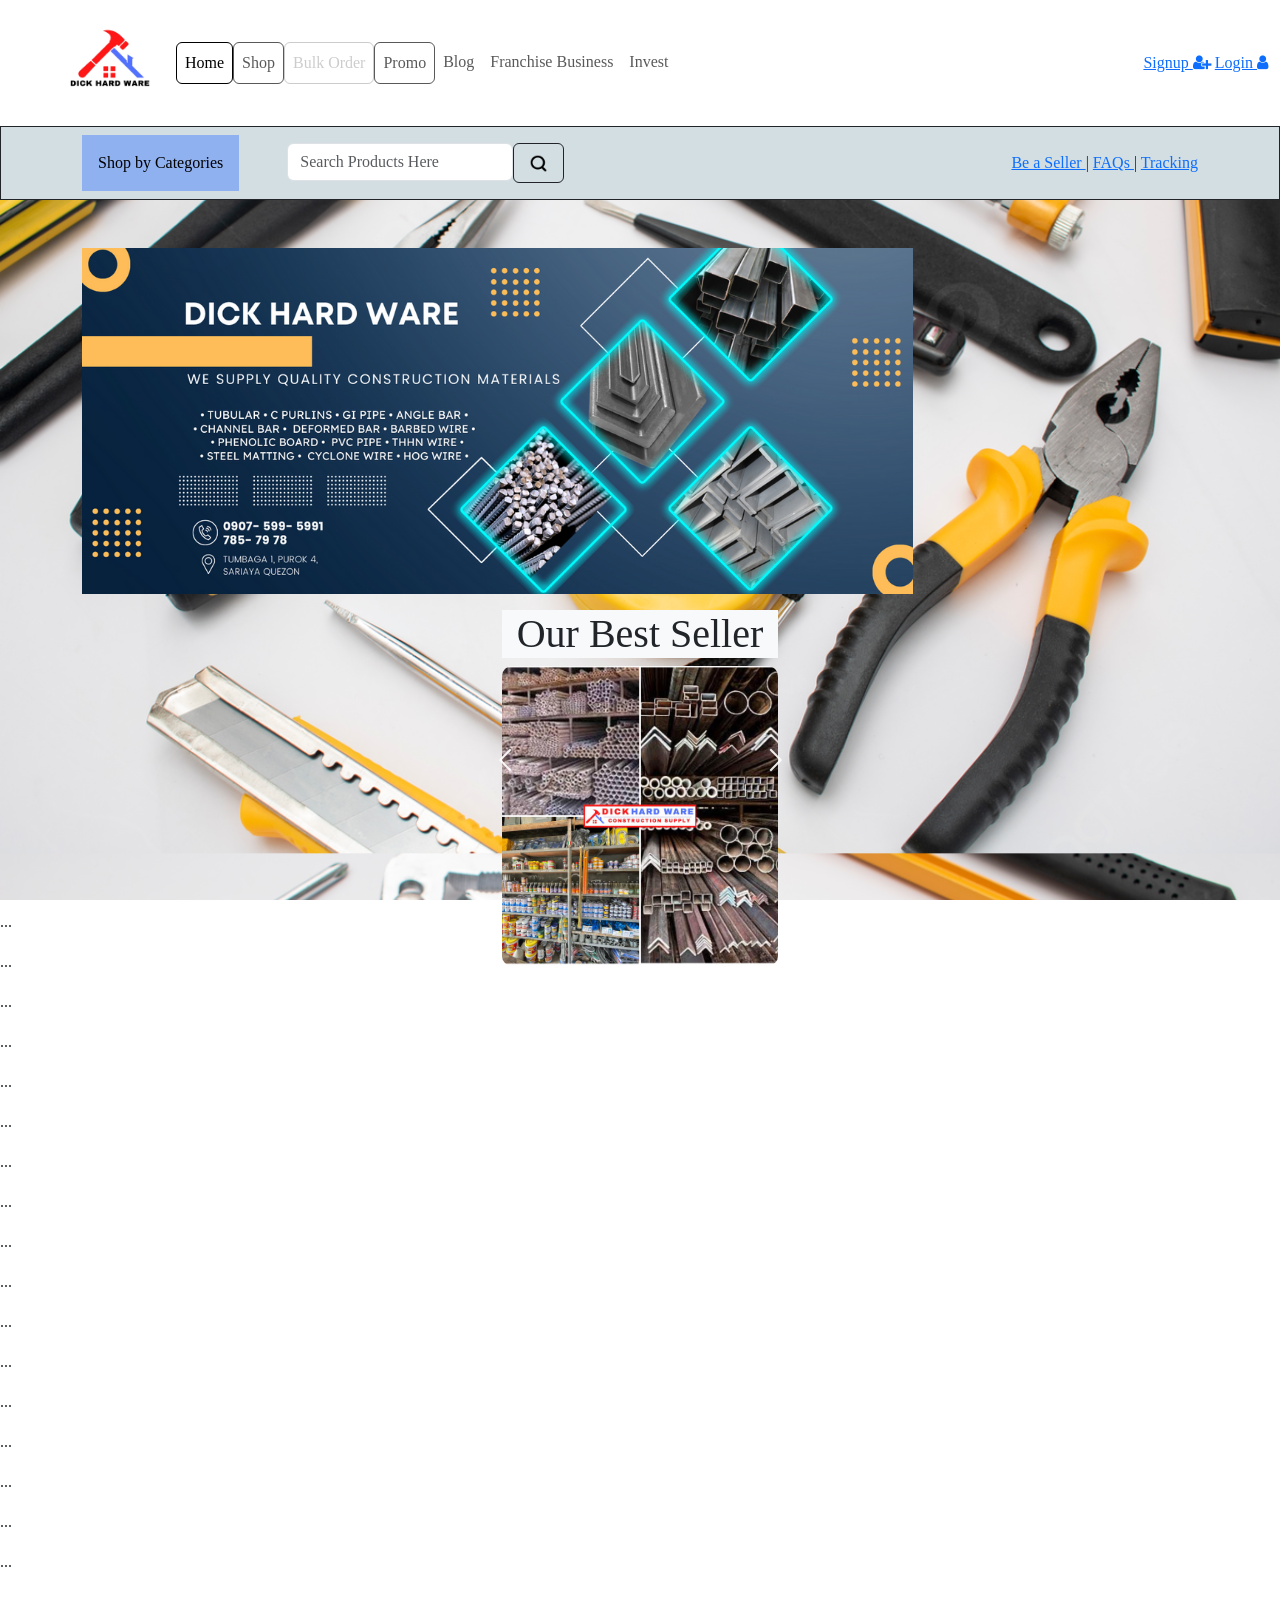
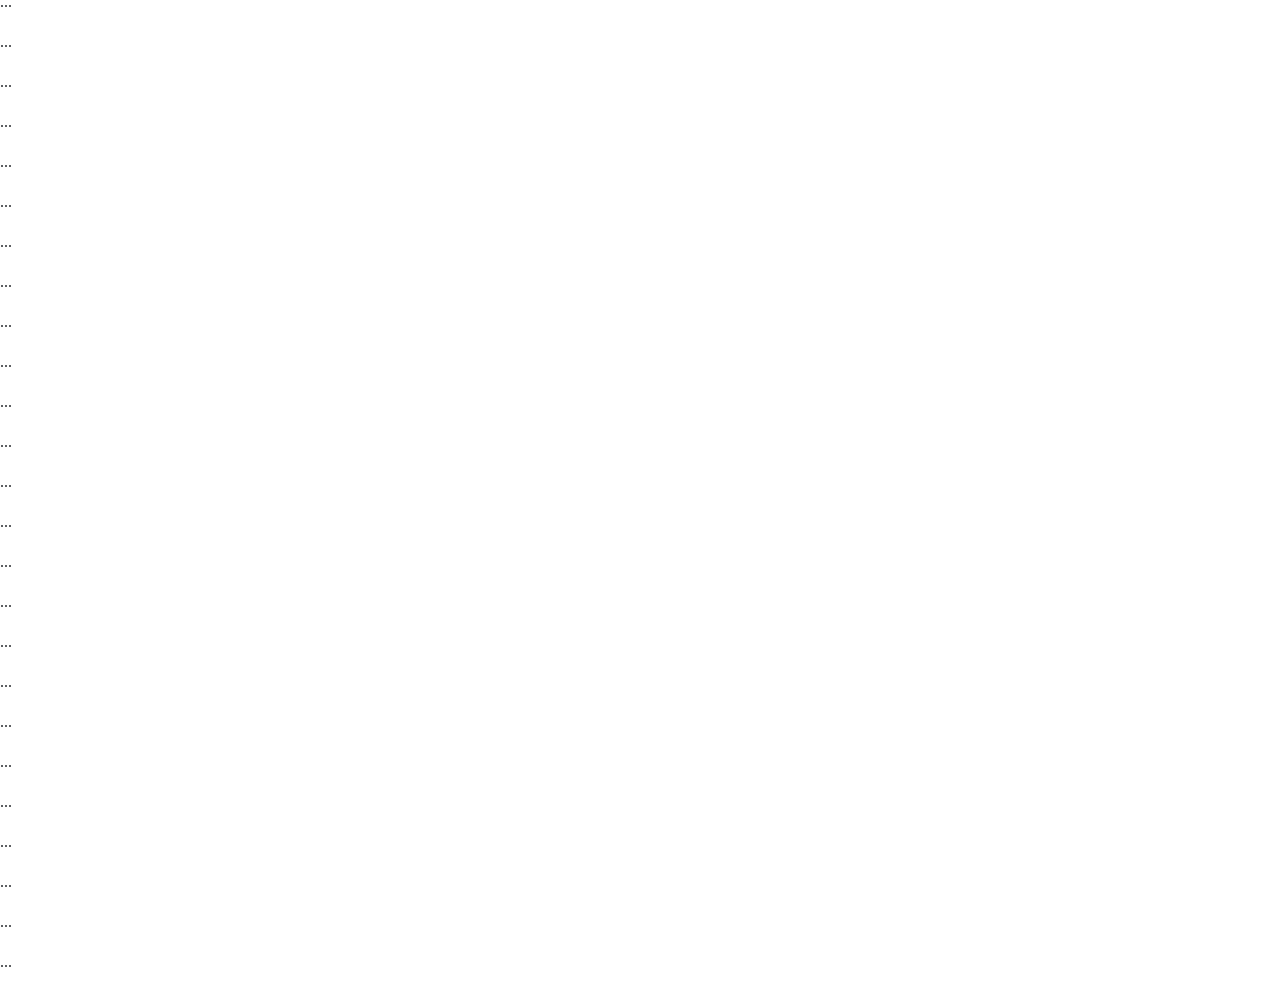
==== index.html @ 3a16f90a "rename mp1-index" ====
<!DOCTYPE html>
<html lang="en">

<head>
    <meta charset="UTF-8">
    <meta http-equiv="X-UA-Compatible" content="IE=edge">
    <meta name="viewport" content="width=device-width, initial-scale=1.0">
    <link rel="stylesheet" href="https://cdn.jsdelivr.net/npm/bootstrap@5.2.0/dist/css/bootstrap.min.css" />
    <script src="https://ajax.googleapis.com/ajax/libs/jquery/3.6.0/jquery.min.js"></script>
    <script src="https://cdn.jsdelivr.net/npm/bootstrap@5.0.2/dist/js/bootstrap.bundle.min.js"></script>
    <link rel="stylesheet" href="https://cdnjs.cloudflare.com/ajax/libs/font-awesome/4.7.0/css/font-awesome.min.css">
    <link rel="icon" type="image/x-icon" href="photo/dick.png">
    <link rel="stylesheet" href="test.css">
    <title>Dick Hardware</title>
    <style>
        body {
            margin: 0px;
            font-family: 'tahoma';
            background-image: url('photo/background.jpg');
            background-attachment: fixed;
            background-size: 100%;
        }

        #navwithlogo {
            background-color: white;

        }

        #navwithsearch {
            background-color: rgb(211, 222, 226);
            border: 1px solid;
            border-collapse: collapse;
        }



        #homepage :hover {
            color: rgb(13, 90, 233);

        }

        .dropbtn {
            background-color: rgb(143, 177, 240);
            border: 1px solid;
            padding: 16px;
            font-size: 16px;
            border: none;
            cursor: pointer;
        }

        .dropdown {
            position: relative;
            display: inline-block;
        }

        .dropdown-content {
            display: none;
            position: absolute;
            background-color: #f9f9f9;
            min-width: 160px;
            box-shadow: 0px 8px 16px 0px rgba(0, 0, 0, 0.2);
            z-index: 1;
        }

        .dropdown-content a {
            color: black;
            padding: 12px 16px;
            text-decoration: none;
            display: block;
        }

        .dropdown-content a:hover {
            background-color: rgb(143, 177, 240);
        }

        .dropdown:hover .dropdown-content {
            display: block;
        }

        .dropdown:hover .dropbtn {
            background-color: rgb(143, 177, 240);
        }

        .btn {
            border: 1px solid;
            border-collapse: collapse;
            background-color: transparent;
        }
    </style>
</head>

<body>
    <div class="sticky-top">
        <nav class="navbar navbar-expand-lg" id="navwithlogo">
            <div class="container-fluid">
                <a class="navbar-brand ms-5" href="#"><img src="photo/dick.png" style="width: 100px" /></a>
                <button class="navbar-toggler" type="button" data-bs-toggle="collapse"
                    data-bs-target="#navbarSupportedContent" aria-controls="navbarSupportedContent"
                    aria-expanded="false" aria-label="Toggle navigation">
                    <span class="navbar-toggler-icon"></span>
                </button>
                <div class="collapse navbar-collapse" id="navbarSupportedContent">
                    <ul class="navbar-nav me-auto mb-2 mb-lg-0" id="homepage">

                        <li class="nav-item">
                            <a class="nav-link  active btn nav__btn btn-fnt btn-color"" aria-current=" page"
                                href="#">Home</a>
                        </li>
                        <li class="nav-item">
                            <a class="nav-link btn nav__btn btn-fnt btn-color" href="#">Shop</a>
                        </li>

                        <li class="nav-item">
                            <a class="nav-link disabled btn nav__btn btn-fnt btn-color"" href=" #" tabindex="-1"
                                aria-disabled="true">Bulk Order</a>
                        </li>

                        <li class="nav-item">
                            <a class="nav-link btn nav__btn btn-fnt btn-color" href=" #">Promo</a>
                        </li>
                        <li class="nav-item">
                            <a class="nav-link" href="#">Blog</a>
                        </li>
                        <li class="nav-item">
                            <a class="nav-link" href="#">Franchise Business</a>
                        </li>
                        <li class="nav-item">
                            <a class="nav-link" href="#">Invest</a>
                        </li>


                    </ul>

                    <div class="ms-5">
                        <a href="#">Signup <i class="fa fa-user-plus" aria-hidden="true"></i></a>
                        <a href="#">Login <i class="fa fa-user" aria-hidden="true"></i></a>
                    </div>
                </div>
            </div>
        </nav>
        <nav class="navbar navbar-expand-lg" id="navwithsearch">
            <div class="container">
                <ul class="navbar-nav me-auto mb-2 mb-lg-0">
                    <li>
                        <div class="dropdown">
                            <button class="dropbtn">Shop by Categories</button>
                            <div class="dropdown-content">
                                <a href="#">Concreting and Masonry</a>
                                <a href="#">Rebar & G.I WIres</a>
                                <a href="#">Steel</a>
                                <a href="#">Roofing and Insulation</a>
                                <a href="#">WaterProofing</a>
                                <a href="#">Sealant & Adhesives</a>
                                <a href="#">Glassdoors & Windows</a>
                                <a href="#">Wood Products</a>
                                <a href="#">Drywall & Ceiling</a>
                                <a href="#">Plumbing Pipes & Accessories</a>
                                <a href="#">Electrical Pipes & Accessories</a>
                                <a href="#">Wires & Cables</a>
                                <a href="#">Tiling & Supplies</a>
                                <a href="#">Painting Supplies</a>
                            </div>
                        </div>
                    </li>
                    <li class="ms-5"><input class="form-control me-2 mt-2" type="search"
                            placeholder="Search Products Here" aria-label="Search" />
                    </li>
                    <li><button class="btn btn-outline mt-2" type="submit">
                            <img src="photo/searchbar.png" style="width:25px">
                        </button></li>
                </ul>
                <div class="ms-5">
                    <a href="#">Be a Seller </a>|
                    <a href="#">FAQs </a> |
                    <a href="#">Tracking</a>
                </div>
            </div>
        </nav>
    </div>
    <div class="container mt-5">
        <div class="row">

            <div class="col-9"> <img src="photo/cover.png" class="img-fluid"></div>

            <div class="col-3 mt-3" id="pSlider">
                <h1 class="text-center bg-light">Our Best Seller</h1>
                <ol id="slider-container" dir="ltr">
                    <li id="slide_1" class="li_slide">
                        <div class="slide-snapper"></div>
                        <a class="prev_slide" href="#slide_5"></a> <a class="next_slide" href="#slide_2"></a>
                    </li>
                    <li id="slide_2" class="li_slide">
                        <div class="slide-snapper"></div>
                        <a class="prev_slide" href="#slide_1"></a> <a class="next_slide" href="#slide_3"></a>
                    </li>
                    <li id="slide_3" class="li_slide">
                        <div class="slide-snapper"></div>
                        <a class="prev_slide" href="#slide_2"></a> <a class="next_slide" href="#slide_4"></a>
                    </li>
                    <li id="slide_4" class="li_slide">
                        <div class="slide-snapper"></div>
                        <a class="prev_slide" href="#slide_3"></a> <a class="next_slide" href="#slide_5"></a>
                    </li>
                    <li id="slide_5" class="li_slide">
                        <div class="slide-snapper"></div>
                        <a class="prev_slide" href="#slide_4"></a> <a class="next_slide" href="#slide_1"></a>
                    </li>
                </ol>
            </div>
        </div>
    </div>
    <p>...</p>
    <p>...</p>
    <p>...</p>
    <p>...</p>
    <p>...</p>
    <p>...</p>
    <p>...</p>
    <p>...</p>
    <p>...</p>
    <p>...</p>
    <p>...</p>
    <p>...</p>
    <p>...</p>
    <p>...</p>
    <p>...</p>
    <p>...</p>
    <p>...</p>
    <p>...</p>
    <p>...</p>
    <p>...</p>
    <p>...</p>
    <p>...</p>
    <p>...</p>
    <p>...</p>
    <p>...</p>
    <p>...</p>
    <p>...</p>
    <p>...</p>
    <p>...</p>
    <p>...</p>
    <p>...</p>
    <p>...</p>
    <p>...</p>
    <p>...</p>
    <p>...</p>
    <p>...</p>
    <p>...</p>
    <p>...</p>
    <p>...</p>
    <p>...</p>
    <p>...</p>
    <p>...</p>
</body>

</html>
---- test.css ----
*,
*:after,
*:before {
    box-sizing: border-box;
}

/* Example images */
#slide_1 {
    background-image: url('photo/sidebanner1.jpg');
}

#slide_2 {
    background-image: url('photo/sidebanner2.jpg');
}

#slide_3 {
    background-image: url('photo/sidebanner3.jpg');
}

#slide_4 {
    background-image: url('photo/sidebanner4.jpg');
}

#slide_5 {
    background-image: url('photo/sidebanner5.jpg');
}

.li_slide {
    background-size: cover;
    background-position: center;
}

/* Animations */
@keyframes tonext {
    75% {
        margin-left: 0;
    }

    95% {
        margin-left: calc(100% + 150px);
    }

    98% {
        margin-left: calc(100% + 150px);
    }

    99% {
        margin-left: 0;
    }
}

@keyframes snap {
    96% {
        scroll-snap-align: start;
    }

    97% {
        scroll-snap-align: none;
    }

    99% {
        scroll-snap-align: none;
    }

    100% {
        scroll-snap-align: start;
    }
}

@keyframes tostart {
    75% {
        margin-left: 0;
    }

    95% {
        margin-left: calc(-300% - 450px);
    }

    98% {
        margin-left: calc(-300% - 450px);
    }

    99% {
        margin-left: 0;
    }
}

/* Reset */
ol,
li {
    list-style: none;
    margin: 0;
    padding: 0;
}

#pSlider {
    width: 300px;
    height: 300px;
    position: relative;
    margin: 0 auto;
    /* Left, Right Navigation Arrows */
}

#pSlider #slider-container {
    display: flex;
    height: 100%;
    width: 100%;
    overflow-x: scroll;
    scroll-snap-type: x mandatory;
    scroll-behavior: smooth;
}

#pSlider #slider-container .li_slide {
    position: relative;
    width: 100%;
    border-radius: 10px;
    background-color: khaki;
    flex: none;
    margin-right: 150px;
}

#pSlider #slider-container .li_slide:nth-child(even) {
    background-color: mediumaquamarine;
}

#pSlider #slider-container .li_slide:last-child {
    margin-right: 0;
}

#pSlider #slider-container .li_slide .slide-snapper {
    /* Auto play */
    scroll-snap-align: start;
    position: absolute;
    top: 0;
    left: 0;
    width: 100%;
    height: 100%;
    animation: tonext 4s infinite ease, snap 4s infinite ease;
}

@media (prefers-reduced-motion: reduce) {
    #pSlider #slider-container .li_slide .slide-snapper {
        animation-name: none;
    }
}

#pSlider #slider-container .li_slide:last-child .slide-snapper {
    animation-name: tostart, snap;
}

#pSlider #slider-container:hover .li_slide .slide-snapper,
#pSlider #slider-container:focus-within .li_slide .slide-snapper {
    animation-name: none;
}

#pSlider:before,
#pSlider:after,
#pSlider .prev_slide,
#pSlider .next_slide {
    display: inline-block;
    position: absolute;
    top: 0;
    width: 30px;
    height: 100%;
    z-index: 2;
    cursor: pointer;
}

#pSlider:before,
#pSlider:after {
    background-repeat: no-repeat;
    background-position: center;
    background-size: 70%;
}

#pSlider .next_slide {
    border-top-right-radius: 10px;
    border-bottom-right-radius: 10px;
    padding: 20px;
}

#pSlider .prev_slide {
    border-top-left-radius: 10px;
    border-bottom-left-radius: 10px;
    padding: 20px;
}

#pSlider:before,
#pSlider .prev_slide {
    content: "";
    left: 0px;
}

#pSlider:after,
#pSlider .next_slide {
    content: "";
    right: 0px;
}

#pSlider:after {
    z-index: 1;
    /* set underneath .next_slide (z: 2)*/
    background-image: url("data:image/svg+xml,%3Csvg width='40' height='60' xmlns='http://www.w3.org/2000/svg' version='1.1'%3E%3Cpolyline points='10 10 30 30 10 50' stroke='rgba(255,255,255,0.9)' stroke-width='4' stroke-linecap='butt' fill='none' stroke-linejoin='round'%3E&lt;%3C/polyline%3E%3C/svg%3E");
}

#pSlider:before {
    background-image: url("data:image/svg+xml,%3Csvg width='40' height='60' xmlns='http://www.w3.org/2000/svg' version='1.1'%3E%3Cpolyline points='30 10 10 30 30 50' stroke='rgba(255,255,255,0.9)' stroke-width='4' stroke-linecap='butt' fill='none' stroke-linejoin='round'%3E&gt;%3C/polyline%3E%3C/svg%3E");
}

/* Scrollbar */
#pSlider #slider-container::-webkit-scrollbar {
    display: none;
    height: 5px;
}

#pSlider #slider-container::-webkit-scrollbar-thumb {
    background-color: #000;
    border-radius: 50px;
}

#pSlider #slider-container::-webkit-scrollbar-track {
    background-color: transparent;
}

/* Input */

#slider-width,
#slider-height {
    text-align: center;
    margin-bottom: 20px;
}
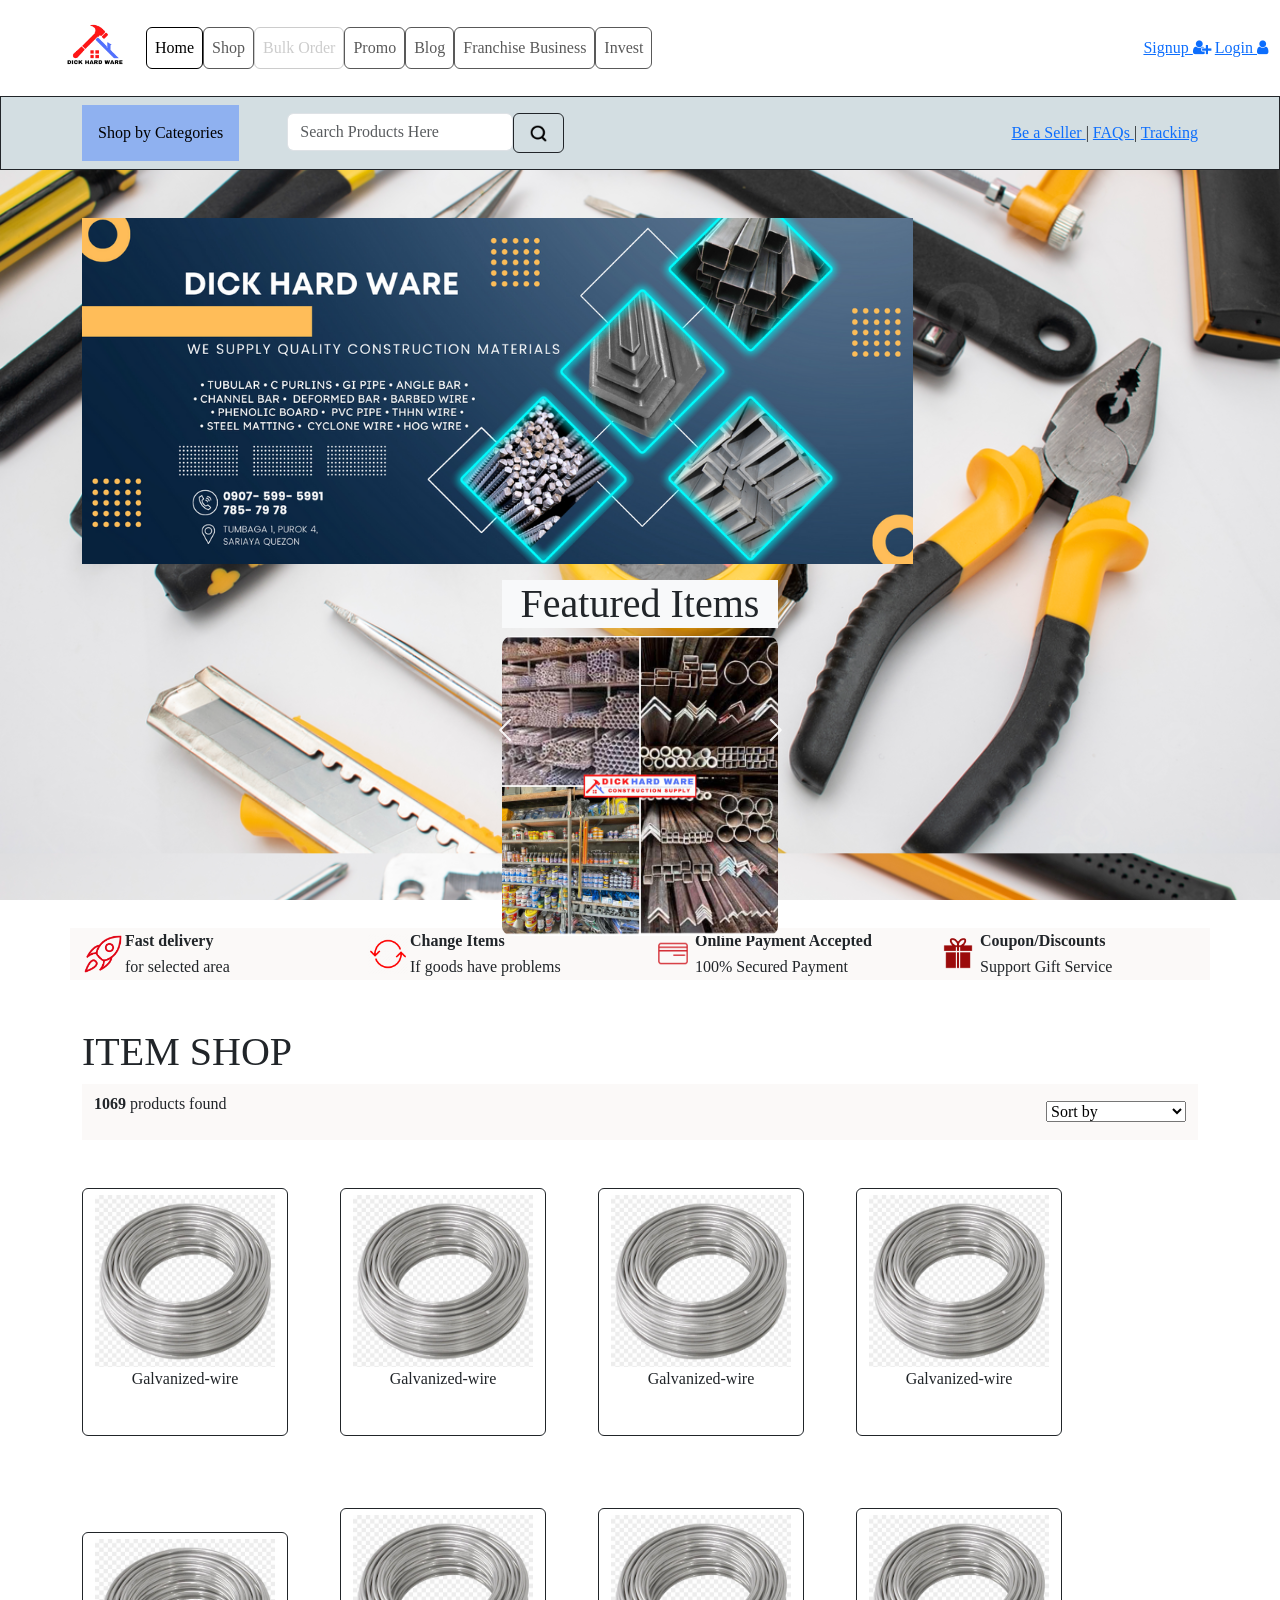
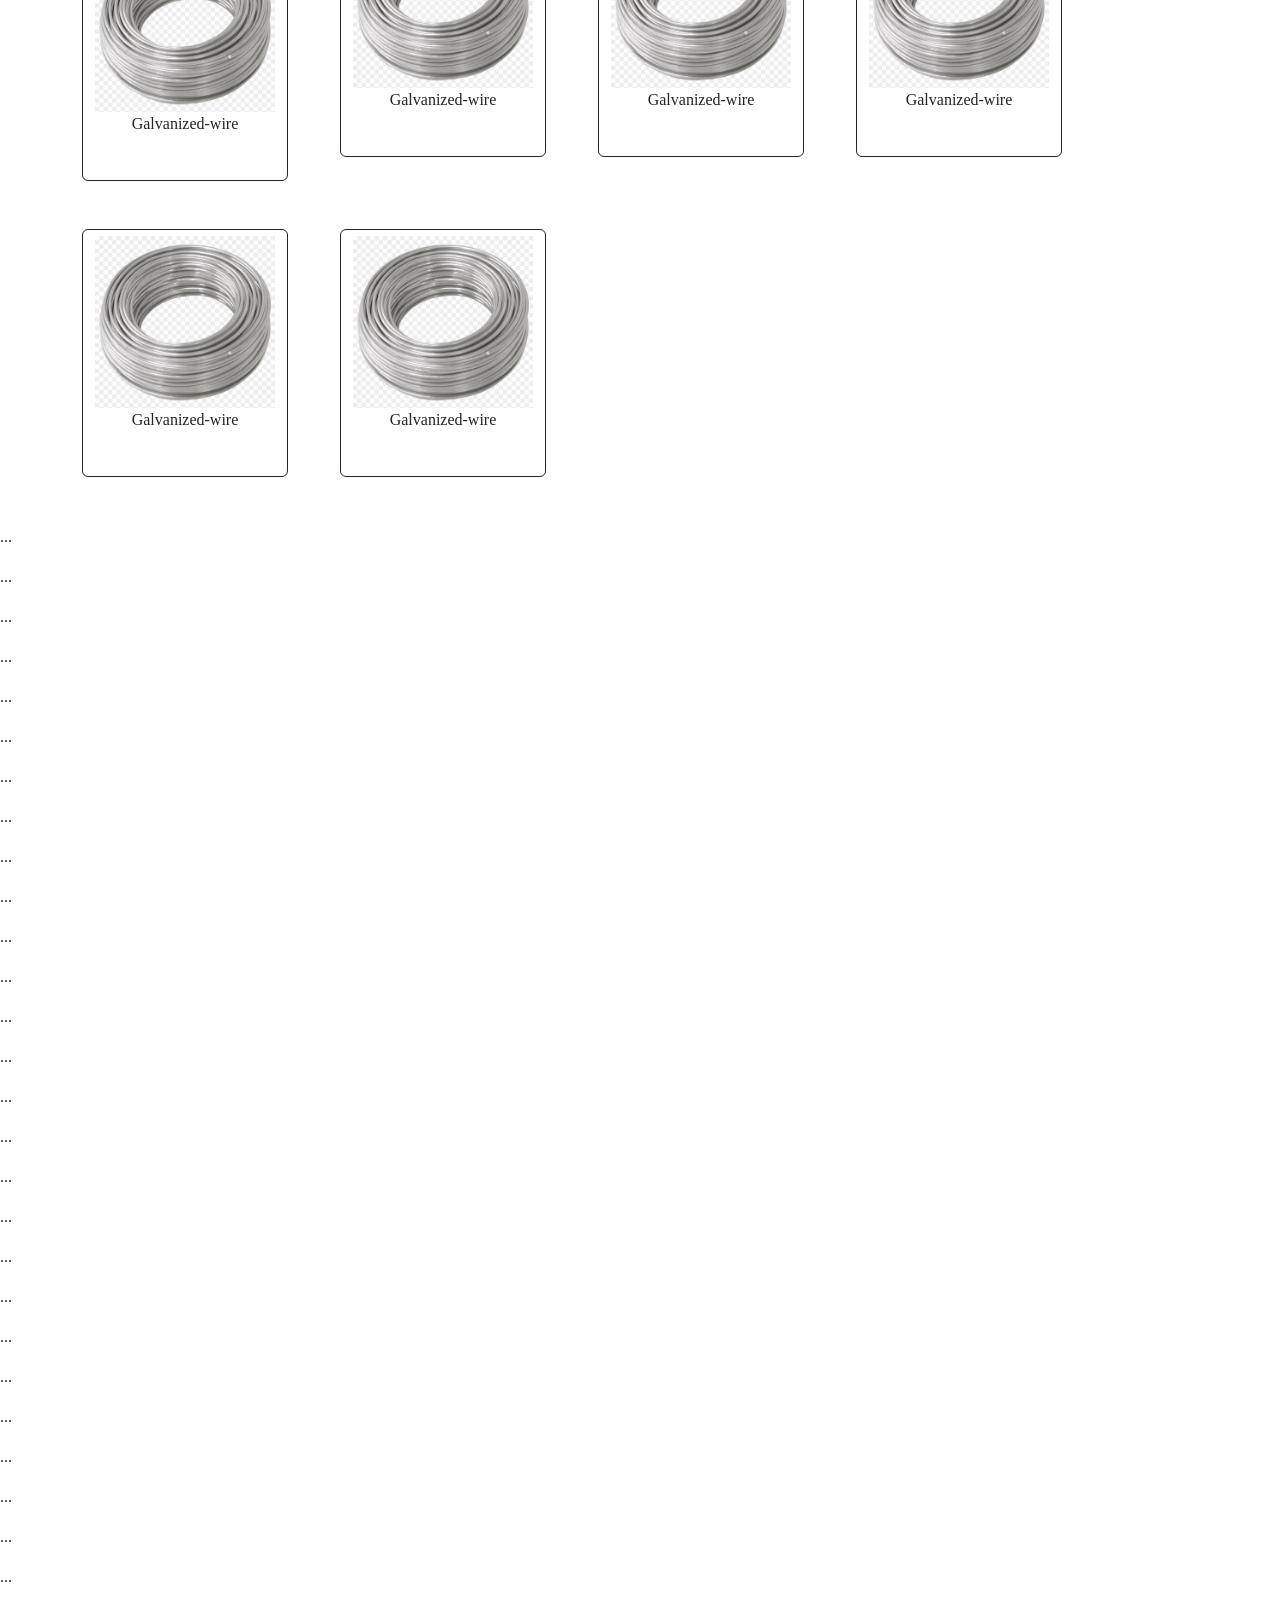
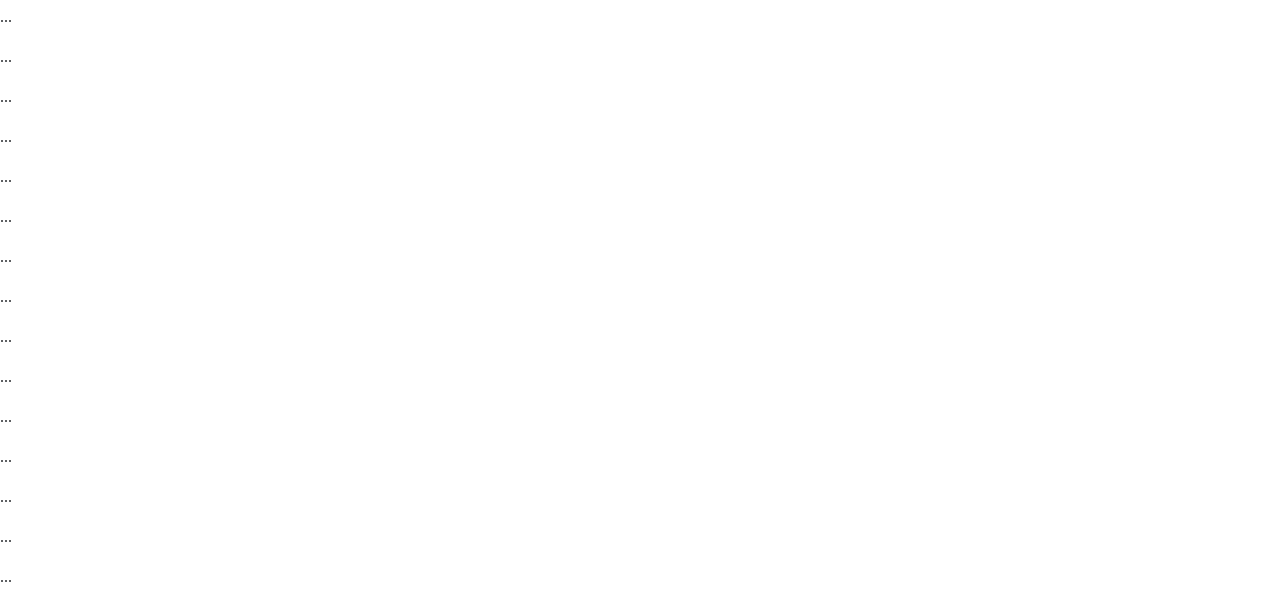
==== commit 1f1920db: "update adding shop page" ====
--- a/index.html
+++ b/index.html
@@ -10,90 +10,16 @@
     <script src="https://cdn.jsdelivr.net/npm/bootstrap@5.0.2/dist/js/bootstrap.bundle.min.js"></script>
     <link rel="stylesheet" href="https://cdnjs.cloudflare.com/ajax/libs/font-awesome/4.7.0/css/font-awesome.min.css">
     <link rel="icon" type="image/x-icon" href="photo/dick.png">
-    <link rel="stylesheet" href="test.css">
+    <link rel="stylesheet" href="featured.css">
+    <link rel="stylesheet" href="body.css">
     <title>Dick Hardware</title>
-    <style>
-        body {
-            margin: 0px;
-            font-family: 'tahoma';
-            background-image: url('photo/background.jpg');
-            background-attachment: fixed;
-            background-size: 100%;
-        }
-
-        #navwithlogo {
-            background-color: white;
-
-        }
-
-        #navwithsearch {
-            background-color: rgb(211, 222, 226);
-            border: 1px solid;
-            border-collapse: collapse;
-        }
-
-
-
-        #homepage :hover {
-            color: rgb(13, 90, 233);
-
-        }
-
-        .dropbtn {
-            background-color: rgb(143, 177, 240);
-            border: 1px solid;
-            padding: 16px;
-            font-size: 16px;
-            border: none;
-            cursor: pointer;
-        }
-
-        .dropdown {
-            position: relative;
-            display: inline-block;
-        }
-
-        .dropdown-content {
-            display: none;
-            position: absolute;
-            background-color: #f9f9f9;
-            min-width: 160px;
-            box-shadow: 0px 8px 16px 0px rgba(0, 0, 0, 0.2);
-            z-index: 1;
-        }
-
-        .dropdown-content a {
-            color: black;
-            padding: 12px 16px;
-            text-decoration: none;
-            display: block;
-        }
-
-        .dropdown-content a:hover {
-            background-color: rgb(143, 177, 240);
-        }
-
-        .dropdown:hover .dropdown-content {
-            display: block;
-        }
-
-        .dropdown:hover .dropbtn {
-            background-color: rgb(143, 177, 240);
-        }
-
-        .btn {
-            border: 1px solid;
-            border-collapse: collapse;
-            background-color: transparent;
-        }
-    </style>
 </head>
 
 <body>
     <div class="sticky-top">
         <nav class="navbar navbar-expand-lg" id="navwithlogo">
             <div class="container-fluid">
-                <a class="navbar-brand ms-5" href="#"><img src="photo/dick.png" style="width: 100px" /></a>
+                <a class="navbar-brand ms-5" href="#"><img src="photo/dick.png" style="width: 70px" /></a>
                 <button class="navbar-toggler" type="button" data-bs-toggle="collapse"
                     data-bs-target="#navbarSupportedContent" aria-controls="navbarSupportedContent"
                     aria-expanded="false" aria-label="Toggle navigation">
@@ -119,13 +45,13 @@
                             <a class="nav-link btn nav__btn btn-fnt btn-color" href=" #">Promo</a>
                         </li>
                         <li class="nav-item">
-                            <a class="nav-link" href="#">Blog</a>
-                        </li>
-                        <li class="nav-item">
-                            <a class="nav-link" href="#">Franchise Business</a>
-                        </li>
-                        <li class="nav-item">
-                            <a class="nav-link" href="#">Invest</a>
+                            <a class="nav-link btn nav__btn btn-fnt btn-color" href="#">Blog</a>
+                        </li>
+                        <li class="nav-item">
+                            <a class="nav-link btn nav__btn btn-fnt btn-color" href="#">Franchise Business</a>
+                        </li>
+                        <li class="nav-item">
+                            <a class="nav-link btn nav__btn btn-fnt btn-color" href="#">Invest</a>
                         </li>
 
 
@@ -183,7 +109,7 @@
             <div class="col-9"> <img src="photo/cover.png" class="img-fluid"></div>
 
             <div class="col-3 mt-3" id="pSlider">
-                <h1 class="text-center bg-light">Our Best Seller</h1>
+                <h1 class="text-center bg-light">Featured Items</h1>
                 <ol id="slider-container" dir="ltr">
                     <li id="slide_1" class="li_slide">
                         <div class="slide-snapper"></div>
@@ -208,7 +134,131 @@
                 </ol>
             </div>
         </div>
+        <div class="row mt-5" id="small-icon">
+            <div class="col-lg-3">
+                <table>
+                    <tr>
+                        <td rowspan="2"><img src="photo/rocket.png" style="width: 40px;"></td>
+                        <th> Fast delivery</th>
+
+                    </tr>
+                    <tr>
+                        <td>for selected area</td>
+                    </tr>
+                </table>
+            </div>
+            <div class="col-lg-3">
+                <table>
+                    <tr>
+                        <td rowspan="2"><img src="photo/cicle-arrow.png" style="width: 40px;"></td>
+                        <th> Change Items</th>
+
+                    </tr>
+                    <tr>
+                        <td>If goods have problems</td>
+                    </tr>
+                </table>
+            </div>
+            <div class="col-lg-3">
+                <table>
+                    <tr>
+                        <td rowspan="2"><img src="photo/CARD.png" style="width: 40px;"></td>
+                        <th> Online Payment Accepted</th>
+
+                    </tr>
+                    <tr>
+                        <td>100% Secured Payment</td>
+                    </tr>
+                </table>
+            </div>
+            <div class="col-lg-3">
+                <table>
+                    <tr>
+                        <td rowspan="2"><img src="photo/gift.png" style="width: 40px;"></td>
+                        <th>Coupon/Discounts</th>
+
+                    </tr>
+                    <tr>
+                        <td>Support Gift Service</td>
+                    </tr>
+                </table>
+            </div>
+        </div>
+        <h1 CLASS=" mt-5">ITEM SHOP</h1>
+        <nav class="navbar" id="shop-nav">
+            <div class="container-fluid">
+                <ul class="navbar-nav me-auto mb-2 mb-lg-0" id="shop">
+                    <li class="nav-item">
+                        <p><strong>1069</strong> products found</p>
+                    </li>
+                    <li class="nav-item">
+                    </li>
+                </ul>
+                <select name="dropdown">
+                    <option>Sort by</option>
+                    <option value="Popularity">Sort by Popularity</option>
+                    <option value="married">Latest</option>
+                    <option value="separated">Price low to high</option>
+                    <option value="separated">Price high to low</option>
+                </select>
+            </div>
+        </nav>
+
+        <div class="container-parent">
+            <div class="gallery me-5 btn nav__btn btn-fnt btn-color mb-5 mt-5">
+                <img src="photo/Galvanized-wire.png" alt="library" width="180px">
+                <div class="desc">Galvanized-wire</div>
+                <button type="submit" class="btn btn-primary">Add to cart</button>
+            </div>
+            <div class="gallery me-5 btn nav__btn btn-fnt btn-color mb-5 mt-5">
+                <img src="photo/Galvanized-wire.png" alt="library" width="180px">
+                <div class="desc">Galvanized-wire</div>
+                <button type="submit" class="btn btn-primary">Add to cart</button>
+            </div>
+            <div class="gallery me-5 btn nav__btn btn-fnt btn-color mb-5 mt-5">
+                <img src="photo/Galvanized-wire.png" alt="library" width="180px">
+                <div class="desc">Galvanized-wire</div>
+                <button type="submit" class="btn btn-primary">Add to cart</button>
+            </div>
+            <div class="gallery me-5 btn nav__btn btn-fnt btn-color mb-5 mt-5">
+                <img src="photo/Galvanized-wire.png" alt="library" width="180px">
+                <div class="desc">Galvanized-wire</div>
+                <button type="submit" class="btn btn-primary">Add to cart</button>
+            </div>
+            <div class="gallery me-5 btn nav__btn btn-fnt btn-color mb-5 mt-5">
+                <img src="photo/Galvanized-wire.png" alt="library" width="180px">
+                <div class="desc">Galvanized-wire</div>
+                <button type="submit" class="btn btn-primary">Add to cart</button>
+            </div>
+            <div class="gallery me-5 btn nav__btn btn-fnt btn-color mb-5">
+                <img src="photo/Galvanized-wire.png" alt="library" width="180px">
+                <div class="desc">Galvanized-wire</div>
+                <button type="submit" class="btn btn-primary">Add to cart</button>
+            </div>
+            <div class="gallery me-5 btn nav__btn btn-fnt btn-color mb-5">
+                <img src="photo/Galvanized-wire.png" alt="library" width="180px">
+                <div class="desc">Galvanized-wire</div>
+                <button type="submit" class="btn btn-primary">Add to cart</button>
+            </div>
+            <div class="gallery me-5 btn nav__btn btn-fnt btn-color mb-5">
+                <img src="photo/Galvanized-wire.png" alt="library" width="180px">
+                <div class="desc">Galvanized-wire</div>
+                <button type="submit" class="btn btn-primary">Add to cart</button>
+            </div>
+            <div class="gallery me-5 btn nav__btn btn-fnt btn-color mb-5">
+                <img src="photo/Galvanized-wire.png" alt="library" width="180px">
+                <div class="desc">Galvanized-wire</div>
+                <button type="submit" class="btn btn-primary">Add to cart</button>
+            </div>
+            <div class="gallery me-5 btn nav__btn btn-fnt btn-color mb-5">
+                <img src="photo/Galvanized-wire.png" alt="library" width="180px">
+                <div class="desc">Galvanized-wire</div>
+                <button type="submit" class="btn btn-primary">Add to cart</button>
+            </div>
+        </div>
     </div>
+
+
     <p>...</p>
     <p>...</p>
     <p>...</p>
--- a/featured.css
+++ b/featured.css
@@ -0,0 +1,231 @@
+*,
+*:after,
+*:before {
+    box-sizing: border-box;
+}
+
+/* Example images */
+#slide_1 {
+    background-image: url('photo/sidebanner1.jpg');
+}
+
+#slide_2 {
+    background-image: url('photo/sidebanner2.jpg');
+}
+
+#slide_3 {
+    background-image: url('photo/sidebanner3.jpg');
+}
+
+#slide_4 {
+    background-image: url('photo/sidebanner4.jpg');
+}
+
+#slide_5 {
+    background-image: url('photo/sidebanner5.jpg');
+}
+
+.li_slide {
+    background-size: cover;
+    background-position: center;
+}
+
+/* Animations */
+@keyframes tonext {
+    75% {
+        margin-left: 0;
+    }
+
+    95% {
+        margin-left: calc(100% + 150px);
+    }
+
+    98% {
+        margin-left: calc(100% + 150px);
+    }
+
+    99% {
+        margin-left: 0;
+    }
+}
+
+@keyframes snap {
+    96% {
+        scroll-snap-align: start;
+    }
+
+    97% {
+        scroll-snap-align: none;
+    }
+
+    99% {
+        scroll-snap-align: none;
+    }
+
+    100% {
+        scroll-snap-align: start;
+    }
+}
+
+@keyframes tostart {
+    75% {
+        margin-left: 0;
+    }
+
+    95% {
+        margin-left: calc(-300% - 450px);
+    }
+
+    98% {
+        margin-left: calc(-300% - 450px);
+    }
+
+    99% {
+        margin-left: 0;
+    }
+}
+
+/* Reset */
+ol,
+li {
+    list-style: none;
+    margin: 0;
+    padding: 0;
+}
+
+#pSlider {
+    width: 300px;
+    height: 300px;
+    position: relative;
+    margin: 0 auto;
+    /* Left, Right Navigation Arrows */
+}
+
+#pSlider #slider-container {
+    display: flex;
+    height: 100%;
+    width: 100%;
+    overflow-x: scroll;
+    scroll-snap-type: x mandatory;
+    scroll-behavior: smooth;
+}
+
+#pSlider #slider-container .li_slide {
+    position: relative;
+    width: 100%;
+    border-radius: 10px;
+    background-color: khaki;
+    flex: none;
+    margin-right: 150px;
+}
+
+#pSlider #slider-container .li_slide:nth-child(even) {
+    background-color: mediumaquamarine;
+}
+
+#pSlider #slider-container .li_slide:last-child {
+    margin-right: 0;
+}
+
+#pSlider #slider-container .li_slide .slide-snapper {
+    /* Auto play */
+    scroll-snap-align: start;
+    position: absolute;
+    top: 0;
+    left: 0;
+    width: 100%;
+    height: 100%;
+    animation: tonext 4s infinite ease, snap 4s infinite ease;
+}
+
+@media (prefers-reduced-motion: reduce) {
+    #pSlider #slider-container .li_slide .slide-snapper {
+        animation-name: none;
+    }
+}
+
+#pSlider #slider-container .li_slide:last-child .slide-snapper {
+    animation-name: tostart, snap;
+}
+
+#pSlider #slider-container:hover .li_slide .slide-snapper,
+#pSlider #slider-container:focus-within .li_slide .slide-snapper {
+    animation-name: none;
+}
+
+#pSlider:before,
+#pSlider:after,
+#pSlider .prev_slide,
+#pSlider .next_slide {
+    display: inline-block;
+    position: absolute;
+    top: 0;
+    width: 30px;
+    height: 100%;
+    z-index: 2;
+    cursor: pointer;
+}
+
+#pSlider:before,
+#pSlider:after {
+    background-repeat: no-repeat;
+    background-position: center;
+    background-size: 70%;
+}
+
+#pSlider .next_slide {
+    border-top-right-radius: 10px;
+    border-bottom-right-radius: 10px;
+    padding: 20px;
+}
+
+#pSlider .prev_slide {
+    border-top-left-radius: 10px;
+    border-bottom-left-radius: 10px;
+    padding: 20px;
+}
+
+#pSlider:before,
+#pSlider .prev_slide {
+    content: "";
+    left: 0px;
+}
+
+#pSlider:after,
+#pSlider .next_slide {
+    content: "";
+    right: 0px;
+}
+
+#pSlider:after {
+    z-index: 1;
+    /* set underneath .next_slide (z: 2)*/
+    background-image: url("data:image/svg+xml,%3Csvg width='40' height='60' xmlns='http://www.w3.org/2000/svg' version='1.1'%3E%3Cpolyline points='10 10 30 30 10 50' stroke='rgba(255,255,255,0.9)' stroke-width='4' stroke-linecap='butt' fill='none' stroke-linejoin='round'%3E&lt;%3C/polyline%3E%3C/svg%3E");
+}
+
+#pSlider:before {
+    background-image: url("data:image/svg+xml,%3Csvg width='40' height='60' xmlns='http://www.w3.org/2000/svg' version='1.1'%3E%3Cpolyline points='30 10 10 30 30 50' stroke='rgba(255,255,255,0.9)' stroke-width='4' stroke-linecap='butt' fill='none' stroke-linejoin='round'%3E&gt;%3C/polyline%3E%3C/svg%3E");
+}
+
+/* Scrollbar */
+#pSlider #slider-container::-webkit-scrollbar {
+    display: none;
+    height: 5px;
+}
+
+#pSlider #slider-container::-webkit-scrollbar-thumb {
+    background-color: #000;
+    border-radius: 50px;
+}
+
+#pSlider #slider-container::-webkit-scrollbar-track {
+    background-color: transparent;
+}
+
+/* Input */
+
+#slider-width,
+#slider-height {
+    text-align: center;
+    margin-bottom: 20px;
+}
--- a/body.css
+++ b/body.css
@@ -0,0 +1,82 @@
+body {
+    margin: 0px;
+    font-family: 'tahoma';
+    background-image: url('photo/background.jpg');
+    background-attachment: fixed;
+    background-size: 100%;
+}
+
+#navwithlogo {
+    background-color: white;
+
+}
+
+#navwithsearch {
+    background-color: rgb(211, 222, 226);
+    border: 1px solid;
+    border-collapse: collapse;
+}
+
+
+
+#homepage :hover {
+    color: rgb(13, 90, 233);
+
+}
+
+.dropbtn {
+    background-color: rgb(143, 177, 240);
+    border: 1px solid;
+    padding: 16px;
+    font-size: 16px;
+    border: none;
+    cursor: pointer;
+}
+
+.dropdown {
+    position: relative;
+    display: inline-block;
+}
+
+.dropdown-content {
+    display: none;
+    position: absolute;
+    background-color: #f9f9f9;
+    min-width: 160px;
+    box-shadow: 0px 8px 16px 0px rgba(0, 0, 0, 0.2);
+    z-index: 1;
+}
+
+.dropdown-content a {
+    color: black;
+    padding: 12px 16px;
+    text-decoration: none;
+    display: block;
+}
+
+.dropdown-content a:hover {
+    background-color: rgb(143, 177, 240);
+}
+
+.dropdown:hover .dropdown-content {
+    display: block;
+}
+
+.dropdown:hover .dropbtn {
+    background-color: rgb(143, 177, 240);
+}
+
+.btn {
+    border: 1px solid;
+    border-collapse: collapse;
+    background-color: transparent;
+}
+
+#small-icon {
+    background-color: rgba(240, 236, 231, 0.3);
+}
+
+#shop-nav {
+    background-color: rgba(240, 236, 231, 0.3);
+
+}
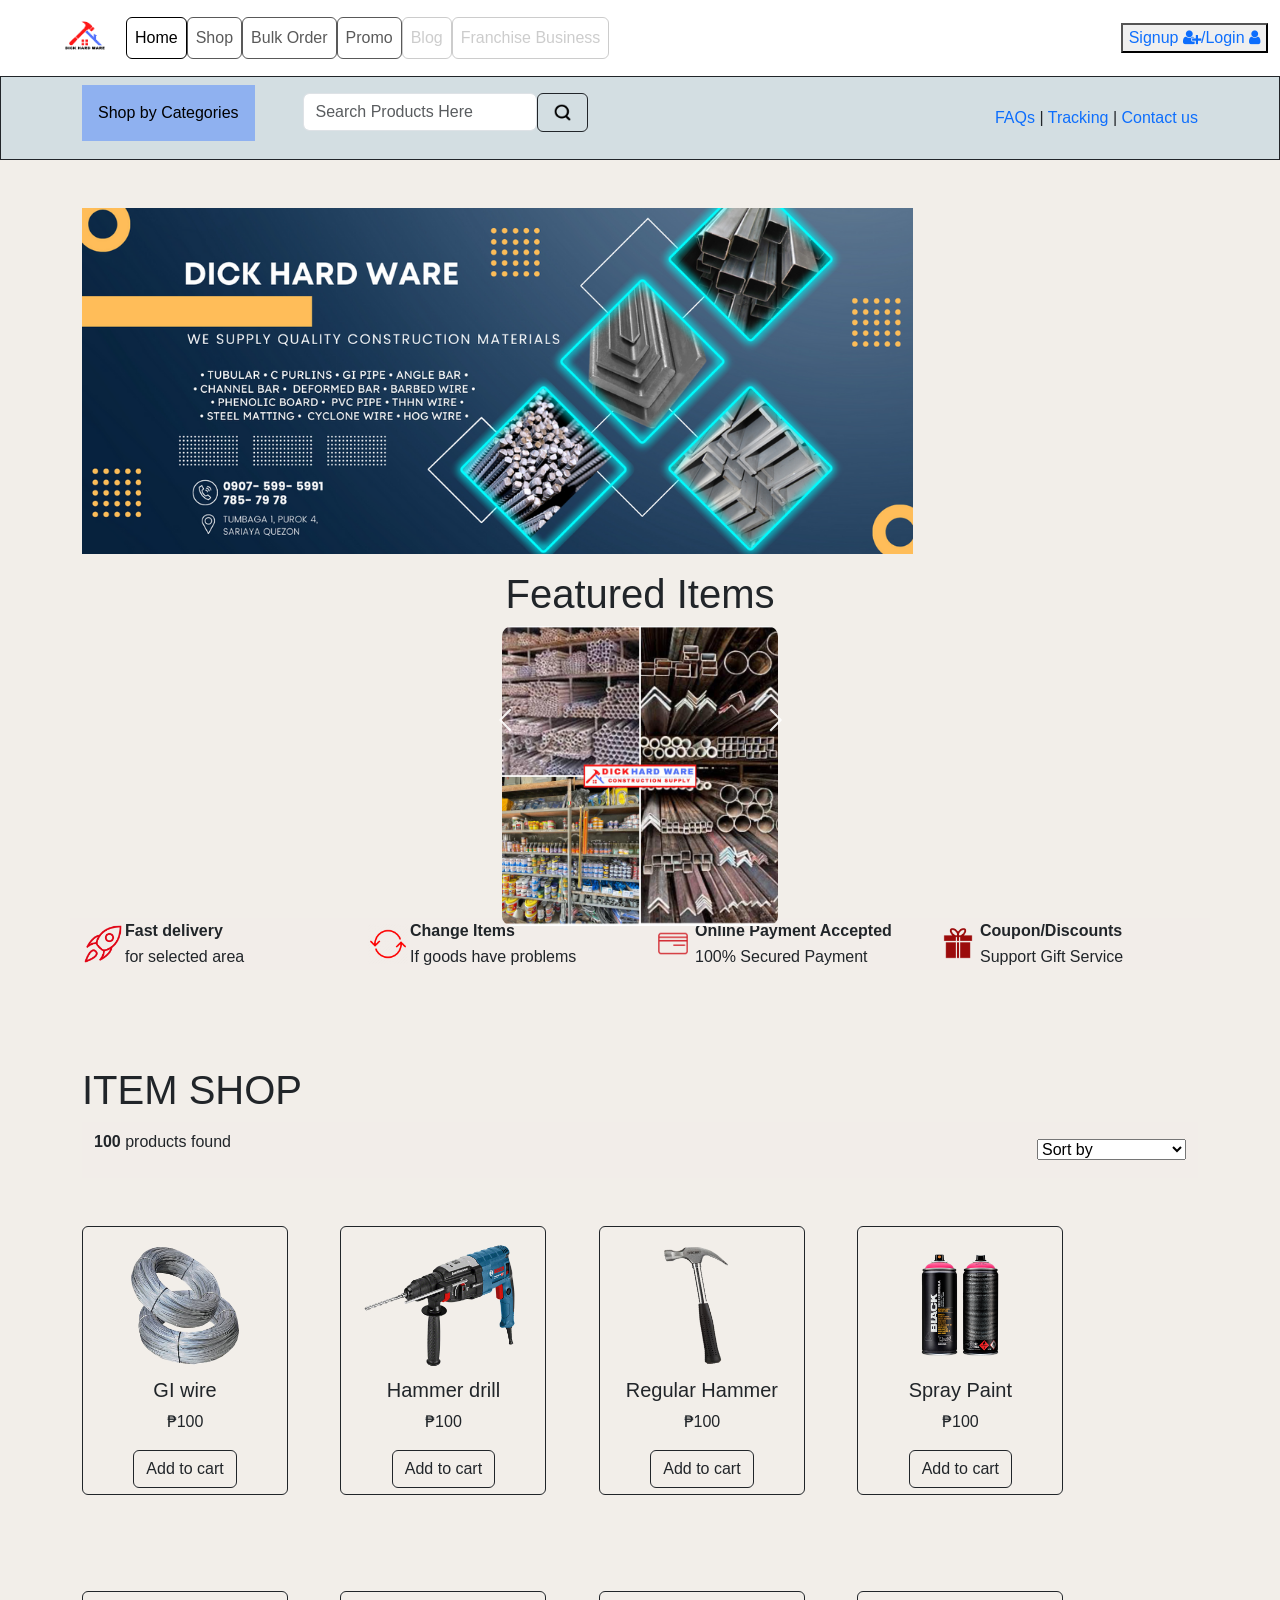
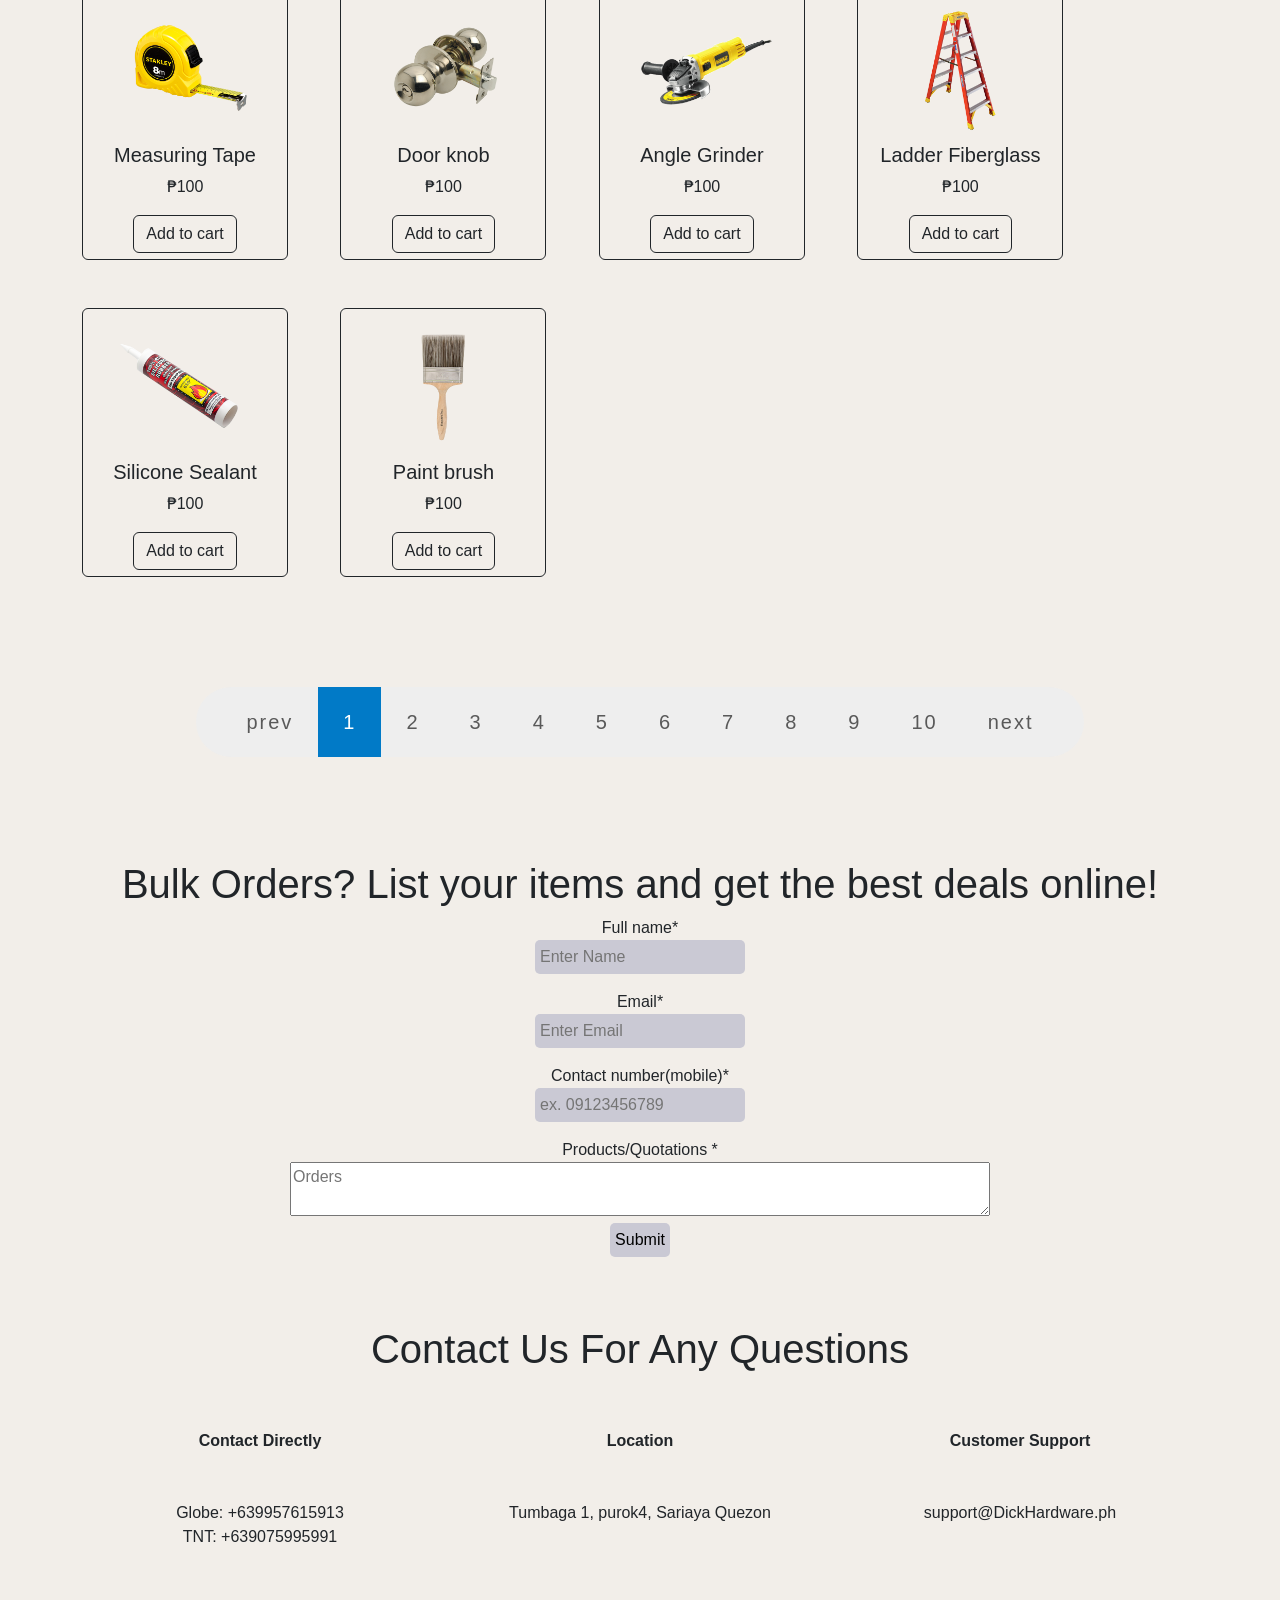
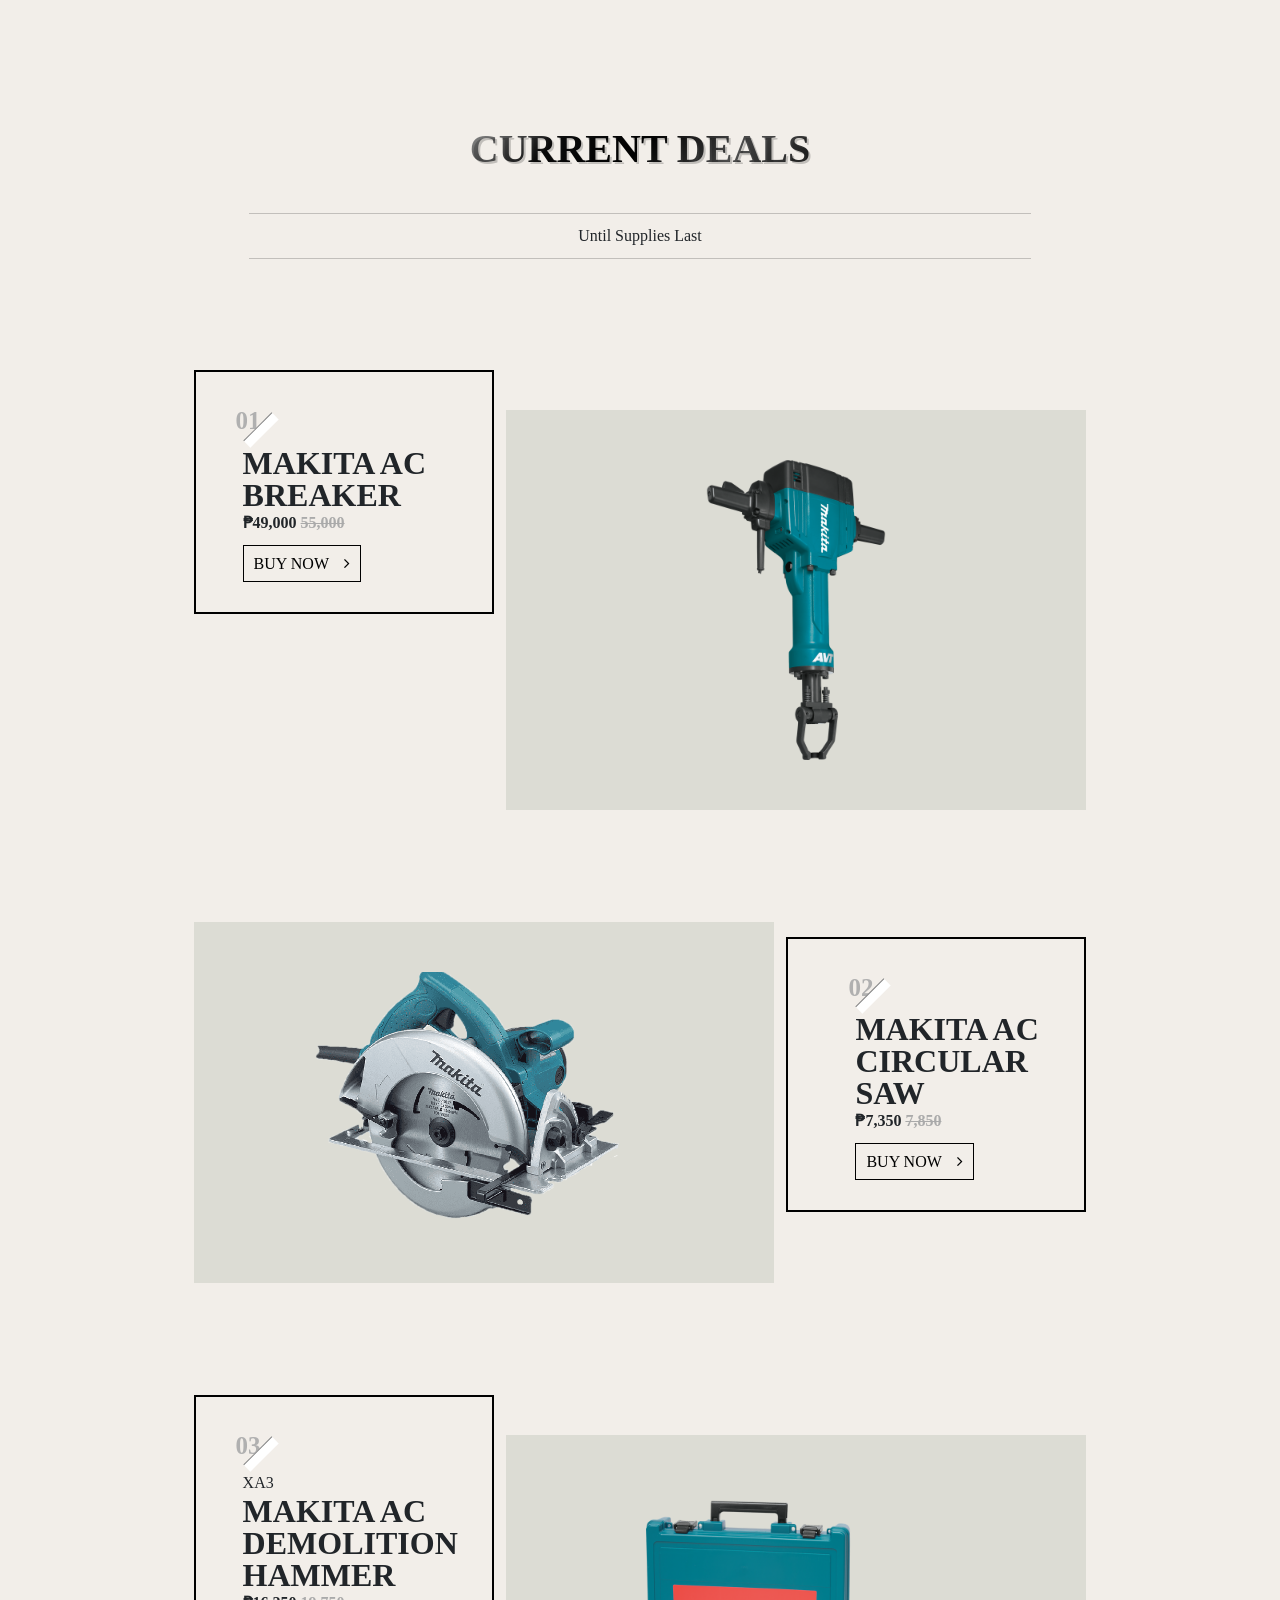
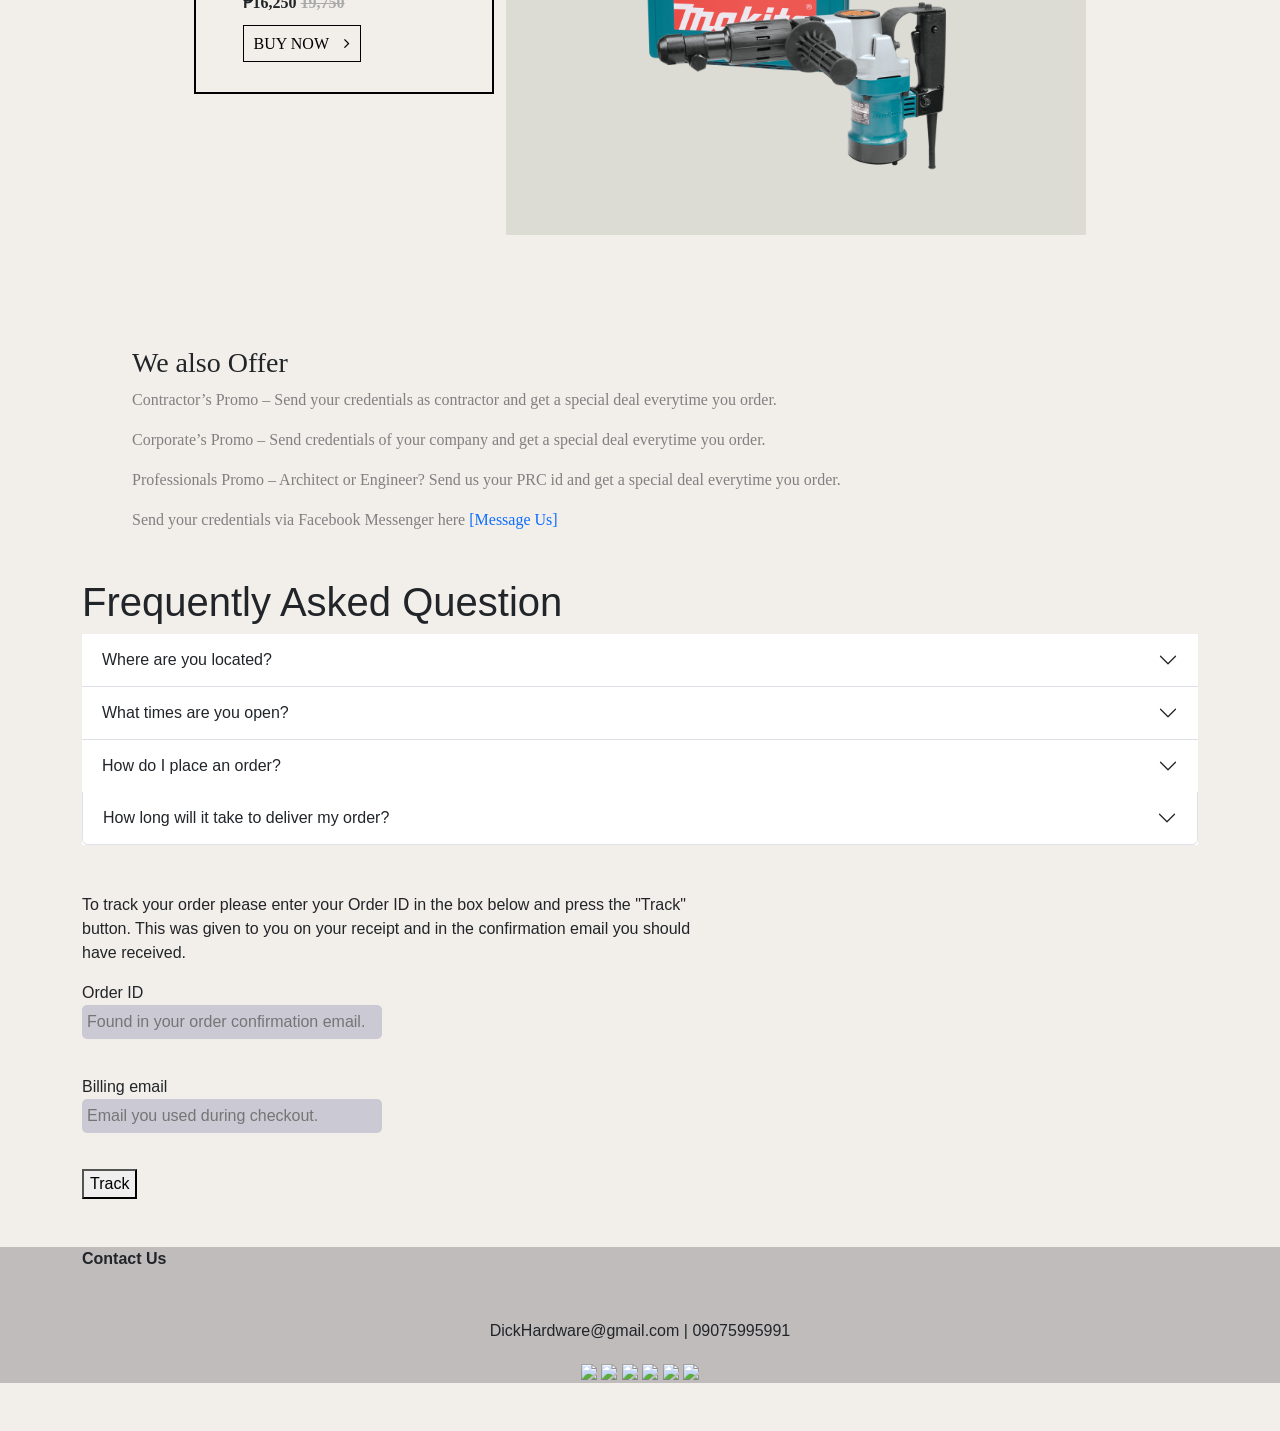
==== commit 1c3ddfac: "adding bulk order and promo page" ====
--- a/index.html
+++ b/index.html
@@ -12,104 +12,138 @@
     <link rel="icon" type="image/x-icon" href="photo/dick.png">
     <link rel="stylesheet" href="featured.css">
     <link rel="stylesheet" href="body.css">
+    <link rel="stylesheet" href="asd.css">
+    <link rel="stylesheet" href="promo.css">
     <title>Dick Hardware</title>
 </head>
 
 <body>
-    <div class="sticky-top">
-        <nav class="navbar navbar-expand-lg" id="navwithlogo">
-            <div class="container-fluid">
-                <a class="navbar-brand ms-5" href="#"><img src="photo/dick.png" style="width: 70px" /></a>
-                <button class="navbar-toggler" type="button" data-bs-toggle="collapse"
-                    data-bs-target="#navbarSupportedContent" aria-controls="navbarSupportedContent"
-                    aria-expanded="false" aria-label="Toggle navigation">
-                    <span class="navbar-toggler-icon"></span>
-                </button>
-                <div class="collapse navbar-collapse" id="navbarSupportedContent">
-                    <ul class="navbar-nav me-auto mb-2 mb-lg-0" id="homepage">
-
-                        <li class="nav-item">
-                            <a class="nav-link  active btn nav__btn btn-fnt btn-color"" aria-current=" page"
-                                href="#">Home</a>
-                        </li>
-                        <li class="nav-item">
-                            <a class="nav-link btn nav__btn btn-fnt btn-color" href="#">Shop</a>
-                        </li>
-
-                        <li class="nav-item">
-                            <a class="nav-link disabled btn nav__btn btn-fnt btn-color"" href=" #" tabindex="-1"
-                                aria-disabled="true">Bulk Order</a>
-                        </li>
-
-                        <li class="nav-item">
-                            <a class="nav-link btn nav__btn btn-fnt btn-color" href=" #">Promo</a>
-                        </li>
-                        <li class="nav-item">
-                            <a class="nav-link btn nav__btn btn-fnt btn-color" href="#">Blog</a>
-                        </li>
-                        <li class="nav-item">
-                            <a class="nav-link btn nav__btn btn-fnt btn-color" href="#">Franchise Business</a>
-                        </li>
-                        <li class="nav-item">
-                            <a class="nav-link btn nav__btn btn-fnt btn-color" href="#">Invest</a>
-                        </li>
-
-
-                    </ul>
-
-                    <div class="ms-5">
-                        <a href="#">Signup <i class="fa fa-user-plus" aria-hidden="true"></i></a>
-                        <a href="#">Login <i class="fa fa-user" aria-hidden="true"></i></a>
-                    </div>
-                </div>
-            </div>
-        </nav>
-        <nav class="navbar navbar-expand-lg" id="navwithsearch">
-            <div class="container">
-                <ul class="navbar-nav me-auto mb-2 mb-lg-0">
-                    <li>
-                        <div class="dropdown">
-                            <button class="dropbtn">Shop by Categories</button>
-                            <div class="dropdown-content">
-                                <a href="#">Concreting and Masonry</a>
-                                <a href="#">Rebar & G.I WIres</a>
-                                <a href="#">Steel</a>
-                                <a href="#">Roofing and Insulation</a>
-                                <a href="#">WaterProofing</a>
-                                <a href="#">Sealant & Adhesives</a>
-                                <a href="#">Glassdoors & Windows</a>
-                                <a href="#">Wood Products</a>
-                                <a href="#">Drywall & Ceiling</a>
-                                <a href="#">Plumbing Pipes & Accessories</a>
-                                <a href="#">Electrical Pipes & Accessories</a>
-                                <a href="#">Wires & Cables</a>
-                                <a href="#">Tiling & Supplies</a>
-                                <a href="#">Painting Supplies</a>
+    <nav class="navbar navbar-expand-lg sticky-top" id="navwithlogo">
+        <div class="container-fluid">
+            <a class="navbar-brand ms-5" href="#"><img src="photo/dick.png" style="width: 50px" /></a>
+            <button class="navbar-toggler" type="button" data-bs-toggle="collapse"
+                data-bs-target="#navbarSupportedContent" aria-controls="navbarSupportedContent" aria-expanded="false"
+                aria-label="Toggle navigation">
+                <span class="navbar-toggler-icon"></span>
+            </button>
+            <div class="collapse navbar-collapse" id="navbarSupportedContent">
+                <ul class="navbar-nav me-auto mb-2 mb-lg-0" id="homepage">
+
+                    <li class="nav-item">
+                        <a class="nav-link  active btn nav__btn btn-fnt btn-color"" aria-current=" page"
+                            href="#home-link">Home</a>
+                    </li>
+                    <li class="nav-item">
+                        <a class="nav-link btn nav__btn btn-fnt btn-color" href="#shoplink">Shop</a>
+                    </li>
+
+                    <li class="nav-item">
+                        <a class="nav-link btn nav__btn btn-fnt btn-color" href="#Bulk-orders">Bulk Order</a>
+                    </li>
+
+                    <li class="nav-item">
+                        <a class="nav-link btn nav__btn btn-fnt btn-color" href="#promopage">Promo</a>
+                    </li>
+                    <li class="nav-item">
+                        <a class="nav-link disabled btn nav__btn btn-fnt btn-color"" href=" #" tabindex="-1"
+                            aria-disabled="true">Blog</a>
+                    </li>
+                    <li class="nav-item">
+                        <a class="nav-link disabled btn nav__btn btn-fnt btn-color"" href=" #" tabindex="-1"
+                            aria-disabled="true">Franchise Business</a>
+                    </li>
+
+                </ul>
+
+                <div class="ms-5">
+                    <button type="button" data-bs-toggle="modal" data-bs-target="#exampleModal">
+                        <a href="#">Signup <i class="fa fa-user-plus" aria-hidden="true"></i>/Login <i
+                                class="fa fa-user" aria-hidden="true"></i></a>
+                    </button>
+                    <div class="modal fade" id="exampleModal" tabindex="-1">
+                        <div class="modal-dialog">
+                            <div class="modal-content">
+                                <div class="modal-header">
+                                    <h5 class="modal-title" id="exampleModalLabel">Sign in / Register</h5>
+                                </div>
+                                <div class="modal-body" style="height: 450px;">
+                                    <div class='form-container'>
+                                        <div class='register'>
+                                            <h2 class='title register-hover'>Register</h2>
+                                            <form action="" class='form'>
+                                                <input type="text" id="username" name="uname" placeholder="Username">
+                                                <input type="email" id="email" name="email" placeholder="Email">
+                                                <input type="password" id="password" name="password"
+                                                    placeholder="Password">
+                                                <p><button class='btn'>Register</button></p>
+                                            </form>
+                                        </div>
+
+                                        <div class='login ustom-shape-divider-top-1671103609'>
+
+                                            <h2 class='title black'>Log in</h2>
+                                            <form action="" class='form'>
+                                                <input type="text" id="username" name="uname" placeholder="Username">
+                                                <input type="password" id="password" name="password"
+                                                    placeholder="Password">
+                                                <p><button class='btn dark-btn'>Login</button></p>
+                                        </div>
+                                    </div>
+                                </div>
+
                             </div>
                         </div>
-                    </li>
-                    <li class="ms-5"><input class="form-control me-2 mt-2" type="search"
-                            placeholder="Search Products Here" aria-label="Search" />
-                    </li>
-                    <li><button class="btn btn-outline mt-2" type="submit">
-                            <img src="photo/searchbar.png" style="width:25px">
-                        </button></li>
-                </ul>
-                <div class="ms-5">
-                    <a href="#">Be a Seller </a>|
-                    <a href="#">FAQs </a> |
-                    <a href="#">Tracking</a>
-                </div>
-            </div>
-        </nav>
-    </div>
+                    </div>
+                </div>
+            </div>
+        </div>
+    </nav>
+    <nav class="navbar navbar-expand-lg" id="navwithsearch">
+        <div class="container">
+            <ul class="navbar-nav me-auto mb-2 mb-lg-0">
+                <li>
+                    <div class="dropdown">
+                        <button class="dropbtn">Shop by Categories</button>
+                        <div class="dropdown-content">
+                            <a href="#">Concreting and Masonry</a>
+                            <a href="#">Rebar & G.I WIres</a>
+                            <a href="#">Steel</a>
+                            <a href="#">Roofing and Insulation</a>
+                            <a href="#">WaterProofing</a>
+                            <a href="#">Sealant & Adhesives</a>
+                            <a href="#">Glassdoors & Windows</a>
+                            <a href="#">Wood Products</a>
+                            <a href="#">Drywall & Ceiling</a>
+                            <a href="#">Plumbing Pipes & Accessories</a>
+                            <a href="#">Electrical Pipes & Accessories</a>
+                            <a href="#">Wires & Cables</a>
+                            <a href="#">Tiling & Supplies</a>
+                            <a href="#">Painting Supplies</a>
+                        </div>
+                    </div>
+                </li>
+                <li class="ms-5"><input class="form-control me-2 mt-2" type="search" placeholder="Search Products Here"
+                        aria-label="Search" />
+                </li>
+                <li><button class="btn btn-outline mt-2" type="submit">
+                        <img src="photo/searchbar.png" style="width:25px">
+                    </button></li>
+            </ul>
+            <div class="ms-5">
+                <a href="#FAQs">FAQs </a> |
+                <a href="#Tracking">Tracking</a> |
+                <a href="#">Contact us </a>
+            </div>
+        </div>
+    </nav>
+
     <div class="container mt-5">
         <div class="row">
 
-            <div class="col-9"> <img src="photo/cover.png" class="img-fluid"></div>
+            <div class="col-9"> <img src="photo/cover.png" class="img-fluid" id="home-link"></div>
 
             <div class="col-3 mt-3" id="pSlider">
-                <h1 class="text-center bg-light">Featured Items</h1>
+                <h1 class="text-center">Featured Items</h1>
                 <ol id="slider-container" dir="ltr">
                     <li id="slide_1" class="li_slide">
                         <div class="slide-snapper"></div>
@@ -184,123 +218,312 @@
                 </table>
             </div>
         </div>
-        <h1 CLASS=" mt-5">ITEM SHOP</h1>
-        <nav class="navbar" id="shop-nav">
-            <div class="container-fluid">
-                <ul class="navbar-nav me-auto mb-2 mb-lg-0" id="shop">
-                    <li class="nav-item">
-                        <p><strong>1069</strong> products found</p>
-                    </li>
-                    <li class="nav-item">
-                    </li>
-                </ul>
-                <select name="dropdown">
-                    <option>Sort by</option>
-                    <option value="Popularity">Sort by Popularity</option>
-                    <option value="married">Latest</option>
-                    <option value="separated">Price low to high</option>
-                    <option value="separated">Price high to low</option>
-                </select>
-            </div>
-        </nav>
-
-        <div class="container-parent">
-            <div class="gallery me-5 btn nav__btn btn-fnt btn-color mb-5 mt-5">
-                <img src="photo/Galvanized-wire.png" alt="library" width="180px">
-                <div class="desc">Galvanized-wire</div>
-                <button type="submit" class="btn btn-primary">Add to cart</button>
-            </div>
-            <div class="gallery me-5 btn nav__btn btn-fnt btn-color mb-5 mt-5">
-                <img src="photo/Galvanized-wire.png" alt="library" width="180px">
-                <div class="desc">Galvanized-wire</div>
-                <button type="submit" class="btn btn-primary">Add to cart</button>
-            </div>
-            <div class="gallery me-5 btn nav__btn btn-fnt btn-color mb-5 mt-5">
-                <img src="photo/Galvanized-wire.png" alt="library" width="180px">
-                <div class="desc">Galvanized-wire</div>
-                <button type="submit" class="btn btn-primary">Add to cart</button>
-            </div>
-            <div class="gallery me-5 btn nav__btn btn-fnt btn-color mb-5 mt-5">
-                <img src="photo/Galvanized-wire.png" alt="library" width="180px">
-                <div class="desc">Galvanized-wire</div>
-                <button type="submit" class="btn btn-primary">Add to cart</button>
-            </div>
-            <div class="gallery me-5 btn nav__btn btn-fnt btn-color mb-5 mt-5">
-                <img src="photo/Galvanized-wire.png" alt="library" width="180px">
-                <div class="desc">Galvanized-wire</div>
-                <button type="submit" class="btn btn-primary">Add to cart</button>
-            </div>
-            <div class="gallery me-5 btn nav__btn btn-fnt btn-color mb-5">
-                <img src="photo/Galvanized-wire.png" alt="library" width="180px">
-                <div class="desc">Galvanized-wire</div>
-                <button type="submit" class="btn btn-primary">Add to cart</button>
-            </div>
-            <div class="gallery me-5 btn nav__btn btn-fnt btn-color mb-5">
-                <img src="photo/Galvanized-wire.png" alt="library" width="180px">
-                <div class="desc">Galvanized-wire</div>
-                <button type="submit" class="btn btn-primary">Add to cart</button>
-            </div>
-            <div class="gallery me-5 btn nav__btn btn-fnt btn-color mb-5">
-                <img src="photo/Galvanized-wire.png" alt="library" width="180px">
-                <div class="desc">Galvanized-wire</div>
-                <button type="submit" class="btn btn-primary">Add to cart</button>
-            </div>
-            <div class="gallery me-5 btn nav__btn btn-fnt btn-color mb-5">
-                <img src="photo/Galvanized-wire.png" alt="library" width="180px">
-                <div class="desc">Galvanized-wire</div>
-                <button type="submit" class="btn btn-primary">Add to cart</button>
-            </div>
-            <div class="gallery me-5 btn nav__btn btn-fnt btn-color mb-5">
-                <img src="photo/Galvanized-wire.png" alt="library" width="180px">
-                <div class="desc">Galvanized-wire</div>
-                <button type="submit" class="btn btn-primary">Add to cart</button>
+        <div>
+            <h1 CLASS=" mt-5 pt-5" id="shoplink">ITEM SHOP</h1>
+            <nav class="navbar" id="shop-nav">
+                <div class="container-fluid">
+                    <ul class="navbar-nav me-auto mb-2 mb-lg-0" id="shop">
+                        <li class="nav-item">
+                            <p><strong>100</strong> products found</p>
+                        </li>
+                        <li class="nav-item">
+                        </li>
+                    </ul>
+                    <select name="dropdown">
+                        <option>Sort by</option>
+                        <option value="Popularity">Sort by Popularity</option>
+                        <option value="married">Latest</option>
+                        <option value="separated">Price low to high</option>
+                        <option value="separated">Price high to low</option>
+                    </select>
+                </div>
+            </nav>
+
+            <div class="container-parent">
+                <div class="gallery me-5 btn nav__btn btn-fnt btn-color mb-5 mt-5">
+                    <img src="items/1.png" alt="library" width="180px">
+                    <div class="desc">
+                        <h5>GI wire</h5>
+                        <p>₱100</p>
+                    </div>
+                    <button type="submit" class="btn btn-primary text-dark">Add to cart</button>
+                </div>
+                <div class="gallery me-5 btn nav__btn btn-fnt btn-color mb-5 mt-5">
+                    <img src="items/2.png" alt="library" width="180px" height="145px">
+                    <div class="desc">
+                        <h5>Hammer drill</h5>
+                        <p>₱100</p>
+                    </div>
+                    <button type="submit" class="btn btn-primary text-dark">Add to cart</button>
+                </div>
+                <div class="gallery me-5 btn nav__btn btn-fnt btn-color mb-5 mt-5">
+                    <img src="items/3.png" alt="library" width="180px" height="145px">
+                    <div class="desc">
+                        <h5>Regular Hammer</h5>
+                        <p>₱100</p>
+                    </div>
+                    <button type="submit" class="btn btn-primary text-dark">Add to cart</button>
+                </div>
+                <div class="gallery me-5 btn nav__btn btn-fnt btn-color mb-5 mt-5">
+                    <img src="items/4.png" alt="library" width="180px" height="145px">
+                    <div class="desc">
+                        <h5>Spray Paint</h5>
+                        <p>₱100</p>
+                    </div>
+                    <button type="submit" class="btn btn-primary text-dark">Add to cart</button>
+                </div>
+                <div class="gallery me-5 btn nav__btn btn-fnt btn-color mb-5 mt-5">
+                    <img src="items/5.png" alt="library" width="180px">
+                    <div class="desc">
+                        <h5>Measuring Tape</h5>
+                        <p>₱100</p>
+                    </div>
+                    <button type="submit" class="btn btn-primary text-dark">Add to cart</button>
+                </div>
+                <div class="gallery me-5 btn nav__btn btn-fnt btn-color ">
+                    <img src="items/6.png" alt="library" width="180px">
+                    <div class="desc">
+                        <h5>Door knob</h5>
+                        <p>₱100</p>
+                    </div>
+                    <button type="submit" class="btn btn-primary text-dark">Add to cart</button>
+                </div>
+                <div class="gallery me-5 btn nav__btn btn-fnt btn-color ">
+                    <img src="items/7.png" alt="library" width="180px">
+                    <div class="desc">
+                        <h5>Angle Grinder</h5>
+                        <p>₱100</p>
+                    </div>
+                    <button type="submit" class="btn btn-primary text-dark">Add to cart</button>
+                </div>
+                <div class="gallery me-5 btn nav__btn btn-fnt btn-color ">
+                    <img src="items/8.png" alt="library" width="180px">
+                    <div class="desc">
+                        <h5>Ladder Fiberglass</h5>
+                        <p>₱100</p>
+                    </div>
+                    <button type="submit" class="btn btn-primary text-dark">Add to cart</button>
+                </div>
+                <div class="gallery me-5 btn nav__btn btn-fnt btn-color ">
+                    <img src="items/9.png" alt="library" width="180px">
+                    <div class="desc">
+                        <h5>Silicone Sealant</h5>
+                        <p>₱100</p>
+                    </div>
+                    <button type="submit" class="btn btn-primary text-dark">Add to cart</button>
+                </div>
+                <div class="gallery me-5 btn nav__btn btn-fnt btn-color ">
+                    <img src="items/10.png" alt="library" width="180px">
+                    <div class="desc">
+                        <h5>Paint brush</h5>
+                        <p>₱100</p>
+                    </div>
+                    <button type="submit" class="btn btn-primary text-dark">Add to cart</button>
+                </div>
+                <div class="pagination-wrapper">
+                    <div class="pagination">
+                        <a class="prev page-numbers" href="javascript:;">prev</a>
+                        <span aria-current="page" class="page-numbers current">1</span>
+                        <a class="page-numbers" href="javascript:;">2</a>
+                        <a class="page-numbers" href="javascript:;">3</a>
+                        <a class="page-numbers" href="javascript:;">4</a>
+                        <a class="page-numbers" href="javascript:;">5</a>
+                        <a class="page-numbers" href="javascript:;">6</a>
+                        <a class="page-numbers" href="javascript:;">7</a>
+                        <a class="page-numbers" href="javascript:;">8</a>
+                        <a class="page-numbers" href="javascript:;">9</a>
+                        <a class="page-numbers" href="javascript:;">10</a>
+                        <a class="next page-numbers" href="javascript:;">next</a>
+                    </div>
+                </div>
             </div>
         </div>
     </div>
-
-
-    <p>...</p>
-    <p>...</p>
-    <p>...</p>
-    <p>...</p>
-    <p>...</p>
-    <p>...</p>
-    <p>...</p>
-    <p>...</p>
-    <p>...</p>
-    <p>...</p>
-    <p>...</p>
-    <p>...</p>
-    <p>...</p>
-    <p>...</p>
-    <p>...</p>
-    <p>...</p>
-    <p>...</p>
-    <p>...</p>
-    <p>...</p>
-    <p>...</p>
-    <p>...</p>
-    <p>...</p>
-    <p>...</p>
-    <p>...</p>
-    <p>...</p>
-    <p>...</p>
-    <p>...</p>
-    <p>...</p>
-    <p>...</p>
-    <p>...</p>
-    <p>...</p>
-    <p>...</p>
-    <p>...</p>
-    <p>...</p>
-    <p>...</p>
-    <p>...</p>
-    <p>...</p>
-    <p>...</p>
-    <p>...</p>
-    <p>...</p>
-    <p>...</p>
-    <p>...</p>
+    <div class="container text-center mt-5 pt-5 mb-5 pb-5" id="Bulk-orders">
+        <h1>Bulk Orders? List your items and get the best deals online!</h1>
+        <form class="mt-5">
+            <label for="Full name">Full name*</label><br />
+            <input class="mb-3" type="text" placeholder="Enter Name" id="Full name" /><br />
+            <label for="email">Email* </label><br />
+            <input class="mb-3" type="email" placeholder="Enter Email" id="email"><br />
+            <label for="Contact number">Contact number(mobile)* </label><br />
+            <input class="mb-3" type="text" placeholder="ex. 09123456789" " id=" Contact number" /><br />
+            <label>Products/Quotations * </label><br />
+            <textarea placeholder="Orders" style=" width:700px"></textarea><br />
+            <input type="button" value="Submit"></input>
+        </form>
+        <h1 class="pt-5">Contact Us For Any Questions</h1>
+        <div class="row pt-5">
+            <div class="col-4"><strong>Contact Directly</strong></div>
+            <div class="col-4"><strong>Location</strong></div>
+            <div class="col-4"><strong>Customer Support</strong></div>
+        </div>
+        <div class="row pt-5">
+            <div class="col-4">Globe: +639957615913</div>
+            <div class="col-4">Tumbaga 1, purok4, Sariaya Quezon</div>
+            <div class="col-4">support@DickHardware.ph</div>
+            <div class="col-4">TNT: +639075995991</div>
+        </div>
+    </div>
+    <div class="promo-wrap" id="promopage">
+        <div class="container">
+            <div class="promo-title">
+                <h1>current deals</h1>
+                <p>Until Supplies Last</p>
+            </div>
+            <div class="promo-list">
+                <div class="promo-template">
+                    <div class="promo-image text-center">
+                        <img src="promopage/1.png" alt="Breaker" style="width: 300px;" />
+                    </div>
+                    <div class="promo-description">
+                        <span class="promo-number">01</span>
+                        <p class="promo-name">Makita AC Breaker</p>
+                        <p class="promo-price">49,000 <span>55,000</span></p>
+                        <a href="#">buy now</a>
+                    </div>
+                </div>
+
+                <div class="promo-template">
+                    <div class="promo-image">
+                        <img src="promopage/2.png" alt="saw" />
+                    </div>
+                    <div class="promo-description">
+                        <span class="promo-number">02</span>
+                        <p class="promo-name">Makita AC Circular Saw</p>
+                        <p class="promo-price">7,350 <span>7,850</span></p>
+                        <a href="#">buy now</a>
+                    </div>
+                </div>
+
+                <div class="promo-template">
+                    <div class="promo-image text-center">
+                        <img src="promopage/3.png" alt="xa3" style="width: 300px;" />
+                    </div>
+                    <div class="promo-description">
+                        <span class="promo-number">03</span>
+                        <p class="promo-camera">xa3</p>
+                        <p class="promo-name">Makita AC demolition Hammer</p>
+                        <p class="promo-price">16,250 <span>19,750</span></p>
+                        <a href="#">buy now</a>
+                    </div>
+                </div>
+            </div>
+            <div style="margin-left: 50px;">
+                <h3>We also Offer</h3>
+                <p style="color: grey;">Contractor’s Promo – Send your credentials as contractor and get a special deal
+                    everytime you order.</p>
+                <p style="color: grey;">Corporate’s Promo – Send credentials of your company and get a special deal
+                    everytime you order.</p>
+                <p style="color: grey;">Professionals Promo – Architect or Engineer? Send us your PRC id and get a
+                    special
+                    deal everytime you
+                    order.</p>
+                <p style="color: grey;">Send your credentials via Facebook Messenger here <a
+                        href="https://www.messenger.com/t/578795522295947">[Message Us]</a></p>
+            </div>
+        </div>
+    </div>
+    <div class="container" id="FAQs">
+        <h1>Frequently Asked Question</h1>
+        <div class="accordion accordion-flush" id="accordionExample">
+            <div class="accordion-item">
+                <h2 class="accordion-header" id="headingOne">
+                    <button class="accordion-button collapsed" type="button" data-bs-toggle="collapse"
+                        data-bs-target="#collapseOne">
+                        Where are you located?
+                    </button>
+                </h2>
+                <div id="collapseOne" class="accordion-collapse collapse" data-bs-parent="#accordionExample">
+                    <div class="accordion-body">
+                        We are located in Tumbaga 1, purok4, Sariaya Quezon!
+                    </div>
+                </div>
+            </div>
+            <div class="accordion-item">
+                <h2 class="accordion-header" id="headingTwo">
+                    <button class="accordion-button collapsed" type="button" data-bs-toggle="collapse"
+                        data-bs-target="#collapseTwo">
+                        What times are you open?
+                    </button>
+                </h2>
+                <div id="collapseTwo" class="accordion-collapse collapse" data-bs-parent="#accordionExample">
+                    <div class="accordion-body">
+                        We are Open from 8:00AM-5:00PM Monday-Saturday, 8:00 AM - 12:00NN Sunday and holidays.
+                    </div>
+                </div>
+            </div>
+            <div class="accordion-item">
+                <h2 class="accordion-header" id="headingThree">
+                    <button class="accordion-button collapsed" type="button" data-bs-toggle="collapse"
+                        data-bs-target="#collapseThree">
+                        How do I place an order?
+                    </button>
+                </h2>
+                <div id="collapseThree" class="accordion-collapse collapse" data-bs-parent="#accordionExample">
+                    <div class="accordion-body">
+                        1. Search for the item you wish to buy. </br>
+                        2. After spotting the item you like, tap Add to Cart to store the item in your cart.</br>
+                        3. Once finalized, click the cart icon to view items on Cart and click Proceed to Checkout.</br>
+                        4. Input a voucher code (if you have one), your delivery option and address, and your payment
+                        method.</br>
+                        5. After reviewing your order, tap on Place Order to process your order.</br>
+                        6. A confirmation will appear once the order has been successfully placed.</br>
+                        7. You should receive an e-mail confirming your order within a couple of hours. Use the Order
+                        Number in the confirmation e-mail to track your order.
+                    </div>
+                </div>
+                <div class="accordion-item">
+                    <h2 class="accordion-header" id="headingfour">
+                        <button class="accordion-button collapsed" type="button" data-bs-toggle="collapse"
+                            data-bs-target="#collapsefour">
+                            How long will it take to deliver my order?
+                        </button>
+                    </h2>
+                    <div id="collapsefour" class="accordion-collapse collapse" data-bs-parent="#accordionExample">
+                        <div class="accordion-body">
+                            It will take 1 to 7 business days to delivery your order depending on item size,
+                            availability and location.
+                        </div>
+                    </div>
+                </div>
+            </div>
+        </div>
+        <div class="mt-5" style="margin-left:auto; margin-right:auto;" id="Tracking">
+            <p>To track your order please enter your Order ID in the box below and press the "Track"</br> button. This
+                was given to you on your receipt and in the confirmation email you should</br> have received.
+            </p>
+            <p class="form-row form-row-first"><label for="orderid">Order ID</label></br> <input class="input-text"
+                    type="text" name="orderid" id="orderid" value=""
+                    placeholder="Found in your order confirmation email." style="width: 300px;">
+            </p>
+            <p class="form-row form-row-last"><label for="order_email">Billing email</label> </br>
+                <input class="input-text" type="text" name="order_email" id="order_email" value=""
+                    placeholder="Email you used during checkout." style="width: 300px">
+            </p>
+            <p class=" form-row"><button type="submit" class="button" name="track" value="Track">Track</button>
+            </p>
+        </div>
+    </div>
+    <footer class="mt-5" style="background-color: rgb(192, 188, 188);">
+        <div class="container">
+            <strong>Contact Us</strong>
+            <p class="text-center mt-5">
+                DickHardware@gmail.com | 09075995991
+            </p>
+        </div>
+        <div class="row mb-5">
+            <div class="text-center">
+                <a href="https://www.facebook.com/" target="_blank"><img src="fb.png" style="width: 30px" /></a>
+                <a href="https://www.twitter.com/" target="_blank"><img src="twitter.png" style="width: 30px" /></a>
+                <a href="https://www.instagram.com/" target="_blank"><img src="insta.png" style="width: 30px" /></a>
+                <a href="https://www.pinterest.ph" target="_blank"><img src="pint.png" style="width: 30px" /></a>
+                <a href="https://www.linkedin.com/" target="_blank"><img src="linkedin.png" style="width: 30px" /></a>
+                <a href="https://www.youtube.com/" target="_blank"><img src="youtube.png" style="width: 30px" /></a>
+            </div>
+        </div>
+    </footer>
+
 </body>
 
 </html>
--- a/body.css
+++ b/body.css
@@ -1,10 +1,13 @@
 body {
     margin: 0px;
     font-family: 'tahoma';
-    background-image: url('photo/background.jpg');
+    background-image: url('photo/background.jpg') disable;
+    background-color: #F2EEE9;
     background-attachment: fixed;
     background-size: 100%;
+
 }
+
 
 #navwithlogo {
     background-color: white;
@@ -79,4 +82,104 @@
 #shop-nav {
     background-color: rgba(240, 236, 231, 0.3);
 
+}
+
+#itempage {
+    border: 205px solid;
+    border-collapse: collapse;
+    background: red;
+}
+
+@import url('https://fonts.googleapis.com/css2?family=Baloo+2:wght@400;500;600;700;800&display=swap');
+
+
+.form-container {
+    width: 300px;
+    height: 350px;
+    overflow: hidden;
+    position: absolute;
+}
+
+.register {
+    width: 300px;
+    height: 350px;
+    background: rgb(149, 0, 255);
+    background: grey;
+    background-size: 300%;
+    position: absolute;
+    display: flex;
+    flex-direction: column;
+    align-items: center;
+
+    animation: bg-animation 5s infinite alternate;
+}
+
+
+.title {
+    text-align: center;
+    padding: 15px;
+    padding-top: 20px;
+    font-family: 'Baloo 2', cursive;
+    font-size: 28px;
+    font-weight: 700;
+    color: white;
+
+}
+
+.black {
+    color: black;
+}
+
+.form {
+    margin-left: 0px;
+    display: flex;
+    flex-direction: column;
+    align-items: center;
+}
+
+input {
+    padding: 5px;
+    margin-bottom: 20px;
+    border-radius: 5px;
+    border: none;
+    background-color: #cac9d4;
+    color: black;
+}
+
+
+
+.dark-btn {
+    background-color: #0077b6;
+}
+
+.login {
+    width: 300px;
+    height: 350px;
+    background-color: lightblue;
+
+    border-radius: 50px;
+
+    position: absolute;
+    top: 280px;
+    transition: 0.3s ease-out;
+
+}
+
+.login:hover {
+    top: 70px;
+    border-radius: 10px;
+}
+
+.login:hover+.register-hover {
+    font-size: 20px;
+}
+
+@keyframes bg-animation {
+    0% {
+        background-position: left;
+    }
+
+    100% {
+        background-position: right;
+    }
 }
--- a/asd.css
+++ b/asd.css
@@ -0,0 +1,83 @@
+htm,
+body {
+  font-family: sans-serif;
+}
+
+a {
+  text-decoration: none;
+}
+
+.pagination-wrapper {
+  text-align: center;
+  margin: 40px 0;
+}
+
+.pagination {
+  display: inline-block;
+  height: 70px;
+  margin-top: 70px;
+  padding: 0 25px;
+  border-radius: 35px;
+  background-color: #eee;
+}
+@media only screen and (max-width: 1199px) {
+  .pagination {
+    height: 50px;
+    margin-top: 50px;
+    padding: 0 10px;
+    border-radius: 25px;
+  }
+}
+
+.page-numbers {
+  display: block;
+  padding: 0 25px;
+  float: left;
+  -webkit-transition: 400ms ease;
+  transition: 400ms ease;
+  color: #595959;
+  font-size: 20px;
+  letter-spacing: 0.1em;
+  line-height: 70px;
+}
+.page-numbers:hover, .page-numbers.current {
+  background-color: #017ac7;
+  color: #fff;
+}
+.page-numbers.prev:hover, .page-numbers.next:hover {
+  background-color: transparent;
+  color: #017ac7;
+}
+@media only screen and (max-width: 1199px) {
+  .page-numbers {
+    padding: 0 15px;
+    font-size: 16px;
+    line-height: 50px;
+  }
+}
+@media only screen and (min-width: 120px) and (max-width: 1024px) {
+  .page-numbers {
+    padding: 0 14px;
+    display: none;
+  }
+  .page-numbers:nth-of-type(2) {
+    position: relative;
+    padding-right: 50px;
+  }
+  .page-numbers:nth-of-type(2)::after {
+    content: "...";
+    position: absolute;
+    font-size: 25px;
+    top: 0;
+    left: 45px;
+  }
+  .page-numbers:nth-child(-n+3), .page-numbers:nth-last-child(-n+3) {
+    display: block;
+  }
+  .page-numbers:nth-last-child(-n+4) {
+    padding-right: 14px;
+  }
+  .page-numbers:nth-last-child(-n+4)::after {
+    content: none;
+  }
+}
--- a/promo.css
+++ b/promo.css
@@ -0,0 +1,316 @@
+* {
+    box-sizing: border-box;
+}
+
+.promo-wrap {
+    background: url("https://www.toptal.com/designers/subtlepatterns/patterns/gplaypattern.png") repeat;
+    font-family: 'roboto';
+    padding: 30px 0;
+}
+
+
+
+.promo-title {
+    text-align: center;
+    padding: 0 15%;
+    padding-top: 30px;
+}
+
+.promo-title h1 {
+    background: #959595;
+    background: url([data-uri]);
+    background: -moz-linear-gradient(-45deg, #959595 0%, #0d0d0d 26%, #010101 50%, #0a0a0a 53%, #4e4e4e 76%, #383838 87%, #1b1b1b 100%);
+    background: -webkit-gradient(linear, left top, right bottom, color-stop(0%, #959595), color-stop(26%, #0d0d0d), color-stop(50%, #010101), color-stop(53%, #0a0a0a), color-stop(76%, #4e4e4e), color-stop(87%, #383838), color-stop(100%, #1b1b1b));
+    background: -webkit-linear-gradient(-45deg, #959595 0%, #0d0d0d 26%, #010101 50%, #0a0a0a 53%, #4e4e4e 76%, #383838 87%, #1b1b1b 100%);
+    background: -o-linear-gradient(-45deg, #959595 0%, #0d0d0d 26%, #010101 50%, #0a0a0a 53%, #4e4e4e 76%, #383838 87%, #1b1b1b 100%);
+    background: -ms-linear-gradient(-45deg, #959595 0%, #0d0d0d 26%, #010101 50%, #0a0a0a 53%, #4e4e4e 76%, #383838 87%, #1b1b1b 100%);
+    background: linear-gradient(135deg, #959595 0%, #0d0d0d 26%, #010101 50%, #0a0a0a 53%, #4e4e4e 76%, #383838 87%, #1b1b1b 100%);
+    filter: progid:DXImageTransform.Microsoft.gradient(startColorstr='#959595', endColorstr='#1b1b1b', GradientType=1);
+    -webkit-background-clip: text;
+    -moz-background-clip: text;
+    -ms-background-clip: text;
+    -o-background-clip: text;
+    background-clip: text;
+    -webkit-text-fill-color: transparent;
+    -moz-text-fill-color: transparent;
+    -ms-text-fill-color: transparent;
+    -o-text-fill-color: transparent;
+    text-fill-color: transparent;
+}
+
+.promo-title h1 {
+    text-transform: uppercase;
+    font-weight: 900;
+    display: inline-block;
+    margin: 20px 0 40px;
+    text-shadow: 2px 2px 0 rgba(0, 0, 0, 0.2);
+}
+
+.promo-title p {
+    display: block;
+    border: 1px solid rgba(0, 0, 0, 0.2);
+    border-left: 0;
+    border-right: 0;
+    margin: 0;
+    padding: 10px 0;
+}
+
+.promo-template {
+    margin: 10%;
+    position: relative;
+    overflow: hidden;
+}
+
+.promo-template p {
+    margin: 0;
+}
+
+.promo-template .promo-image {
+    width: 65%;
+    padding: 50px;
+    background: #dcdcd4;
+    position: relative;
+    z-index: 1;
+}
+
+.promo-template .promo-image img {
+    width: 100%;
+}
+
+.promo-template .promo-description {
+    padding: 30px 0;
+    border: 2px solid #000;
+    text-transform: uppercase;
+    position: absolute;
+    top: 0;
+    max-width: 300px;
+}
+
+.promo-template .promo-description .promo-number {
+    display: inline-block;
+    color: #b0b0b0;
+    font-weight: 700;
+    font-size: 25px;
+    position: relative;
+    margin-bottom: 7px;
+}
+
+.promo-template .promo-description .promo-number:after {
+    content: '';
+    position: absolute;
+    bottom: -10px;
+    right: -5px;
+    transform: rotate(45deg);
+    -webkit-transform: rotate(45deg);
+    -moz-transform: rotate(45deg);
+    -ms-transform: rotate(45deg);
+    -o-transform: rotate(45deg);
+    width: 10px;
+    height: 40px;
+    background: #fff;
+    border-left: 1px solid rgba(0, 0, 0, 0.5);
+}
+
+.promo-template .promo-description p,
+.promo-template .promo-description a {
+    margin-left: 7px
+}
+
+.promo-template .promo-description .promo-name {
+    font-weight: 900;
+    font-size: 32px;
+    line-height: 1;
+}
+
+.promo-template .promo-description .promo-price {
+    font-weight: bold;
+    margin-bottom: 10px;
+}
+
+.promo-template .promo-description .promo-price:before {
+    content: '₱';
+}
+
+.promo-template .promo-description .promo-price span {
+    display: inline-block;
+    text-decoration: line-through;
+    color: #aaa;
+}
+
+
+.promo-template .promo-description a {
+    display: inline-block;
+    border: 1px solid #000;
+    padding: 5px 10px;
+    color: #000;
+}
+
+.promo-template .promo-description a:after {
+    content: '\f105';
+    font-family: 'fontawesome';
+    margin-left: 15px;
+}
+
+.promo-template .promo-description a:hover {
+    background: #000;
+    color: #fff;
+}
+
+.promo-template:nth-child(odd) .promo-image {
+    float: right;
+    margin-top: 40px;
+}
+
+.promo-template:nth-child(odd) .promo-description {
+    left: 0;
+    padding-right: 60px;
+    padding-left: 40px;
+}
+
+.promo-template:nth-child(even) .promo-image {
+    float: left;
+}
+
+.promo-template:nth-child(even) .promo-description {
+    right: 0;
+    padding-left: 60px;
+    padding-right: 40px;
+    margin-top: 15px;
+}
+
+@media (max-width:1200px) {
+    .promo-template .promo-image {
+        width: 60%;
+    }
+}
+
+@media (max-width:1020px) {
+    .promo-title h1 {
+        font-size: 50px;
+        margin-bottom: 25px;
+    }
+
+    promo-template .promo-description {
+        max-width: 265px;
+        padding-top: 20px;
+    }
+
+    .promo-template .promo-description .promo-name {
+        font-size: 27px;
+    }
+}
+
+@media (max-width:900px) {
+    .promo-template {
+        margin: 10% 5%;
+    }
+}
+
+@media (max-width:760px) {
+    .promo-template .promo-description {
+        max-width: 265px;
+        padding: 18px 0;
+    }
+
+    .promo-template:nth-child(odd) .promo-description {
+        padding-left: 20px;
+        padding-right: 30px;
+    }
+
+    .promo-template:nth-child(even) .promo-description {
+        padding-right: 20px;
+        padding-left: 40px;
+    }
+}
+
+@media (max-width:710px) {
+    .promo-template .promo-description {
+        max-width: 230px;
+    }
+
+    .promo-template .promo-description .promo-number {
+        font-size: 20px;
+    }
+
+    .promo-template .promo-description .promo-number:after {
+        height: 35px;
+    }
+
+    .promo-template .promo-description .promo-name {
+        font-size: 23px;
+    }
+
+    .promo-template:nth-child(even) .promo-description {
+        margin-top: 15px;
+    }
+}
+
+@media (max-width:610px) {
+    .promo-template {
+        overflow: visible;
+    }
+
+    .promo-template .promo-description {
+        position: relative;
+        max-width: 95%;
+        top: -10px;
+        margin: auto;
+        padding: 30px 0;
+        z-index: 1;
+        top: -40px;
+    }
+
+    .promo-template:nth-child(odd) .promo-image,
+    .promo-template:nth-child(even) .promo-image {
+        float: none;
+    }
+
+    .promo-template:nth-child(even) .promo-description {
+        margin-top: 0;
+    }
+
+    .promo-template .promo-image {
+        width: 100%;
+    }
+
+    .promo-template:nth-child(odd) .promo-description {
+        padding-right: 60px;
+        padding-left: 40px;
+        margin-right: -15px;
+    }
+
+    .promo-template:nth-child(even) .promo-description {
+        padding-left: 60px;
+        padding-right: 40px;
+        margin-top: 0;
+        margin-left: -15px;
+    }
+}
+
+@media (max-width:440px) {
+
+    .promo-template:nth-child(even) .promo-description,
+    .promo-template:nth-child(odd) .promo-description {
+        padding-left: 30px;
+    }
+}
+
+@media (max-width:405px) {
+    .promo-template .promo-description {
+        padding: 20px 0;
+        top: -20px
+    }
+
+    .promo-template:nth-child(odd) .promo-description,
+    .promo-template:nth-child(even) .promo-description {
+        padding-right: 20px;
+    }
+
+    .promo-template:nth-child(odd) .promo-description {
+        margin-right: -10px;
+    }
+
+    .promo-template:nth-child(even) .promo-description {
+        margin-left: -10px;
+    }
+}
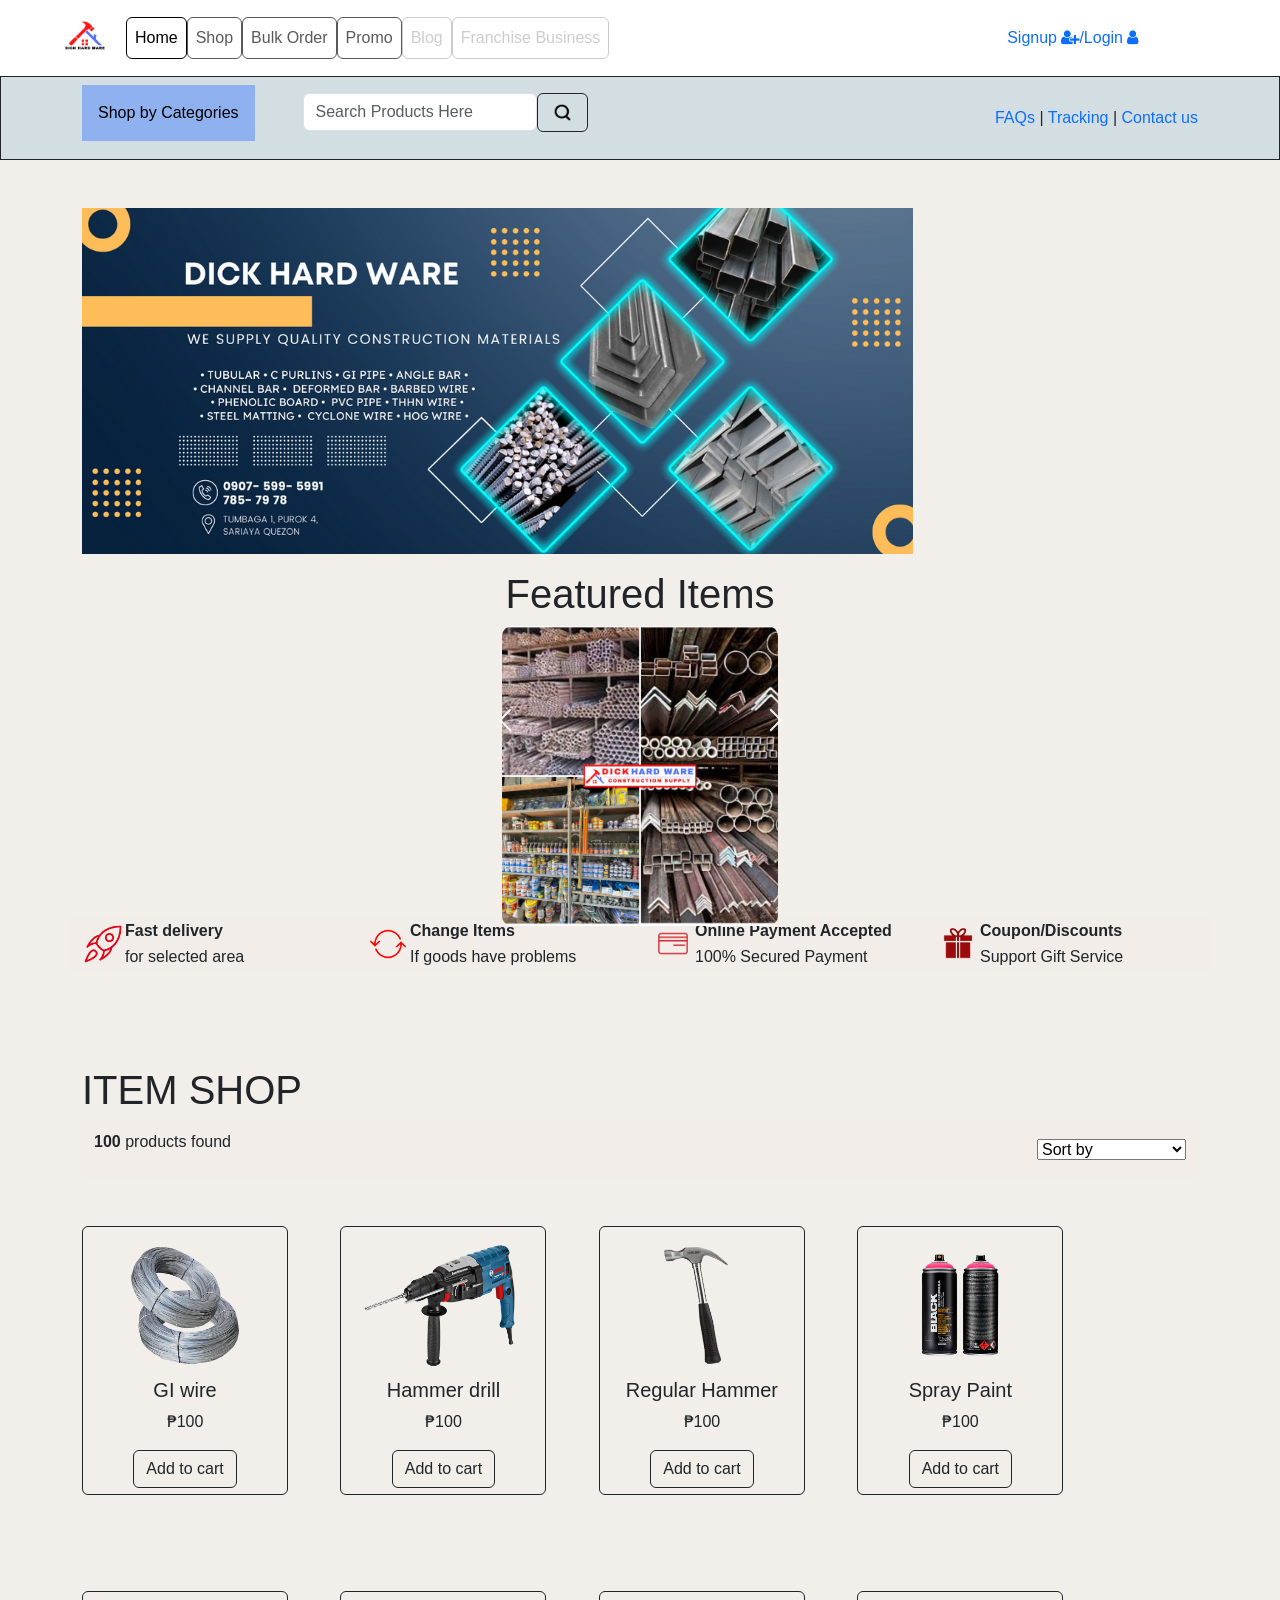
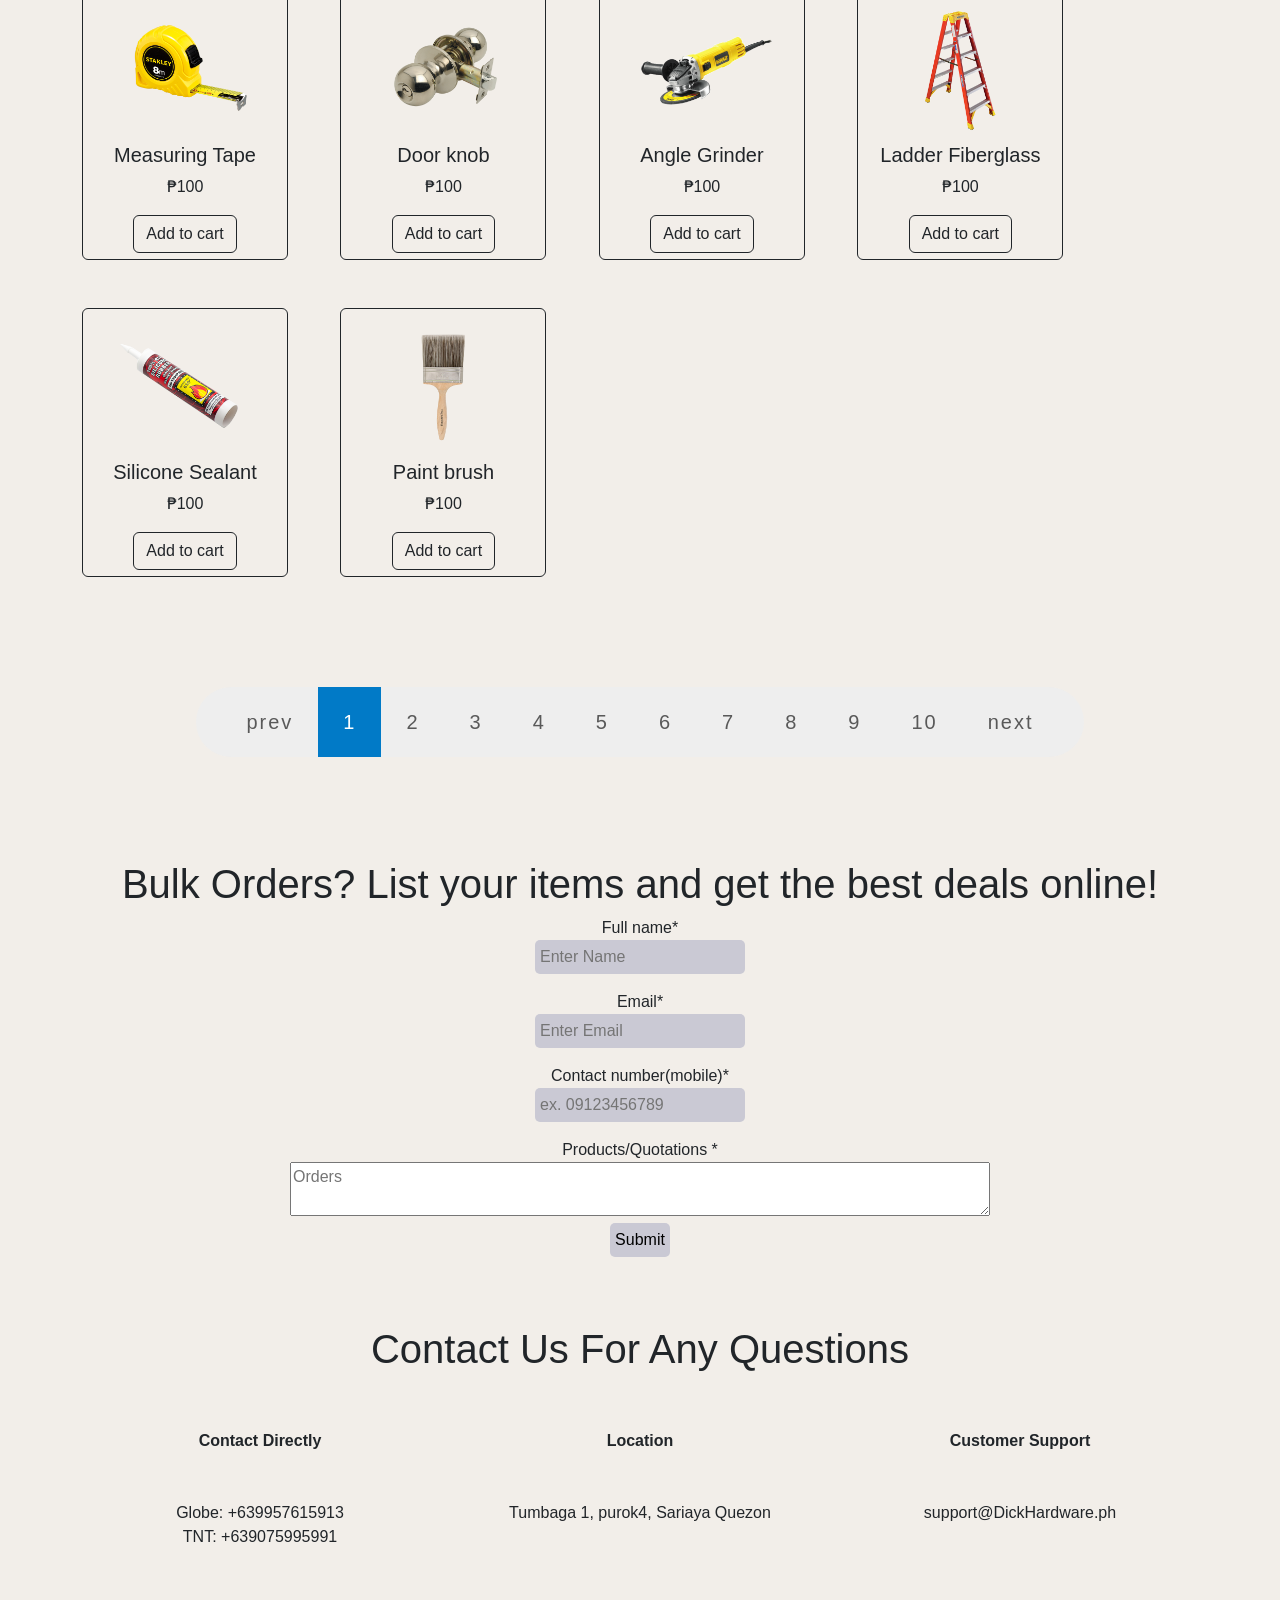
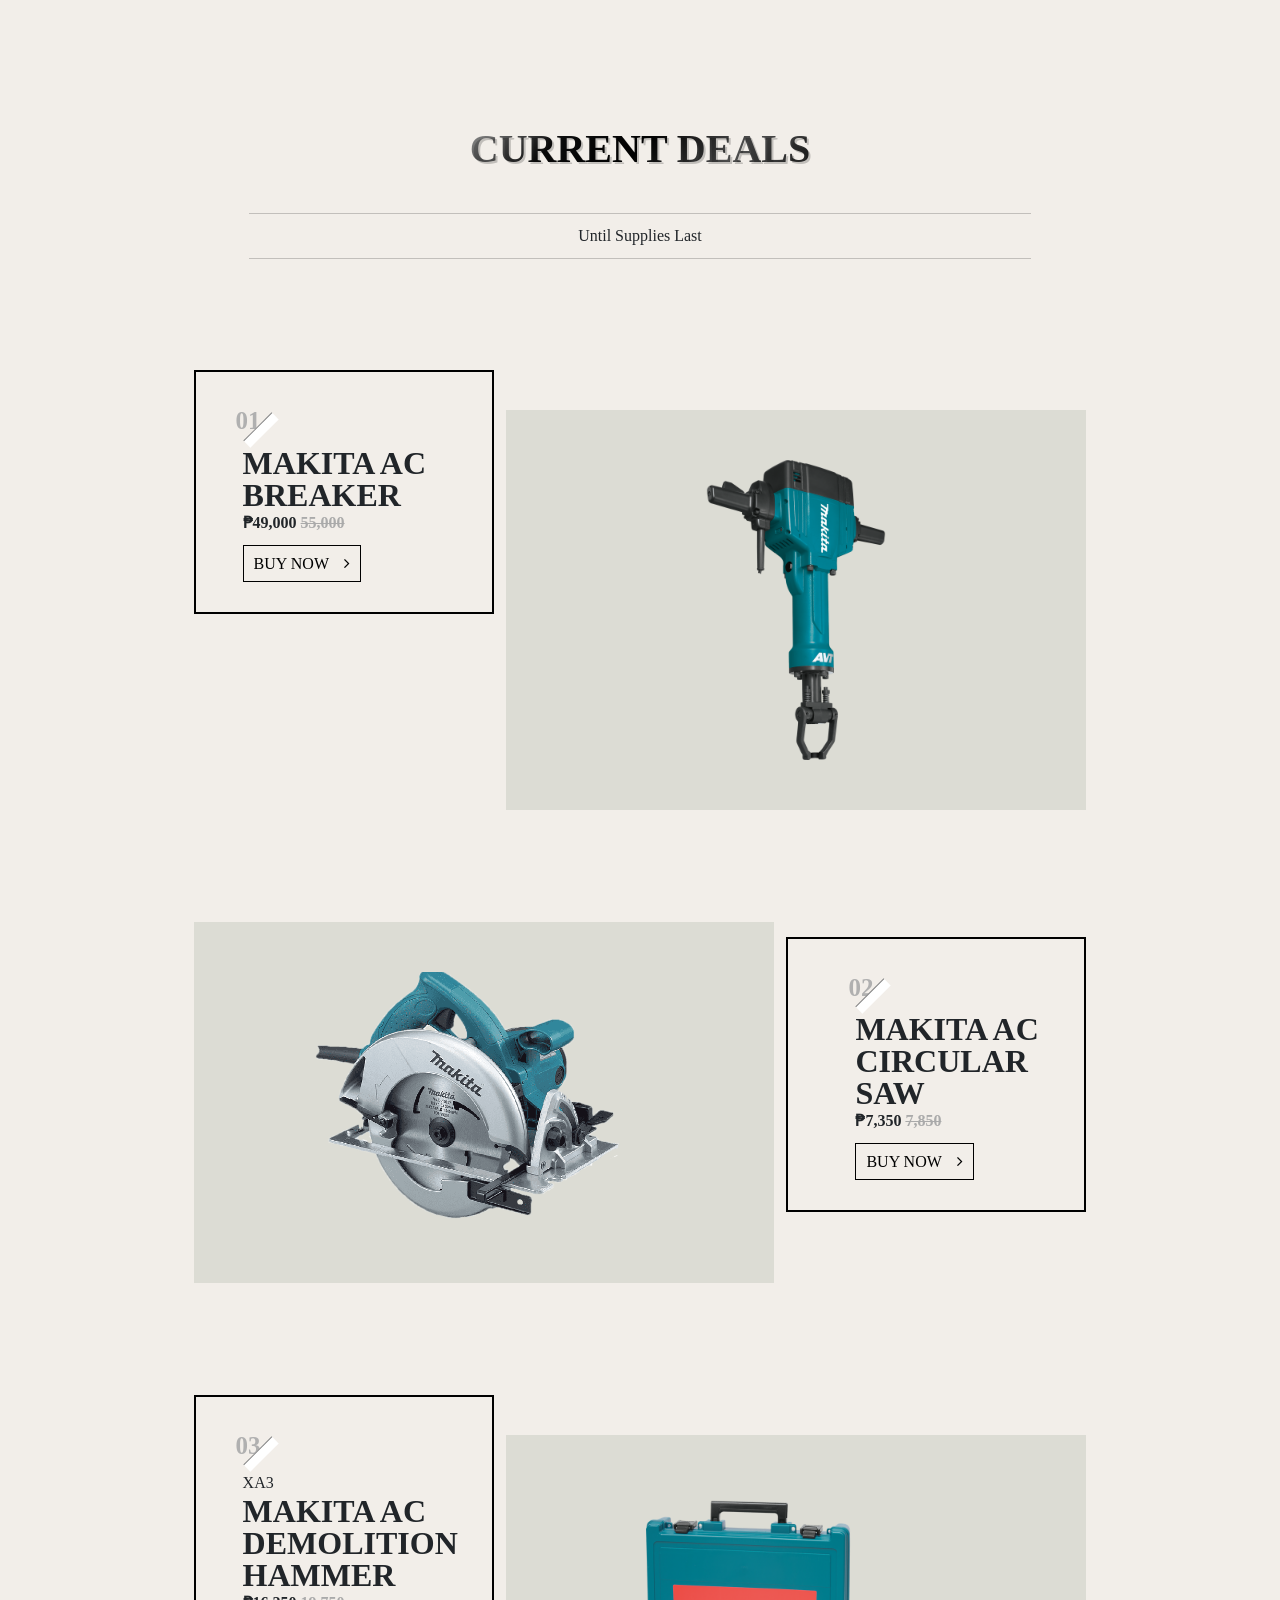
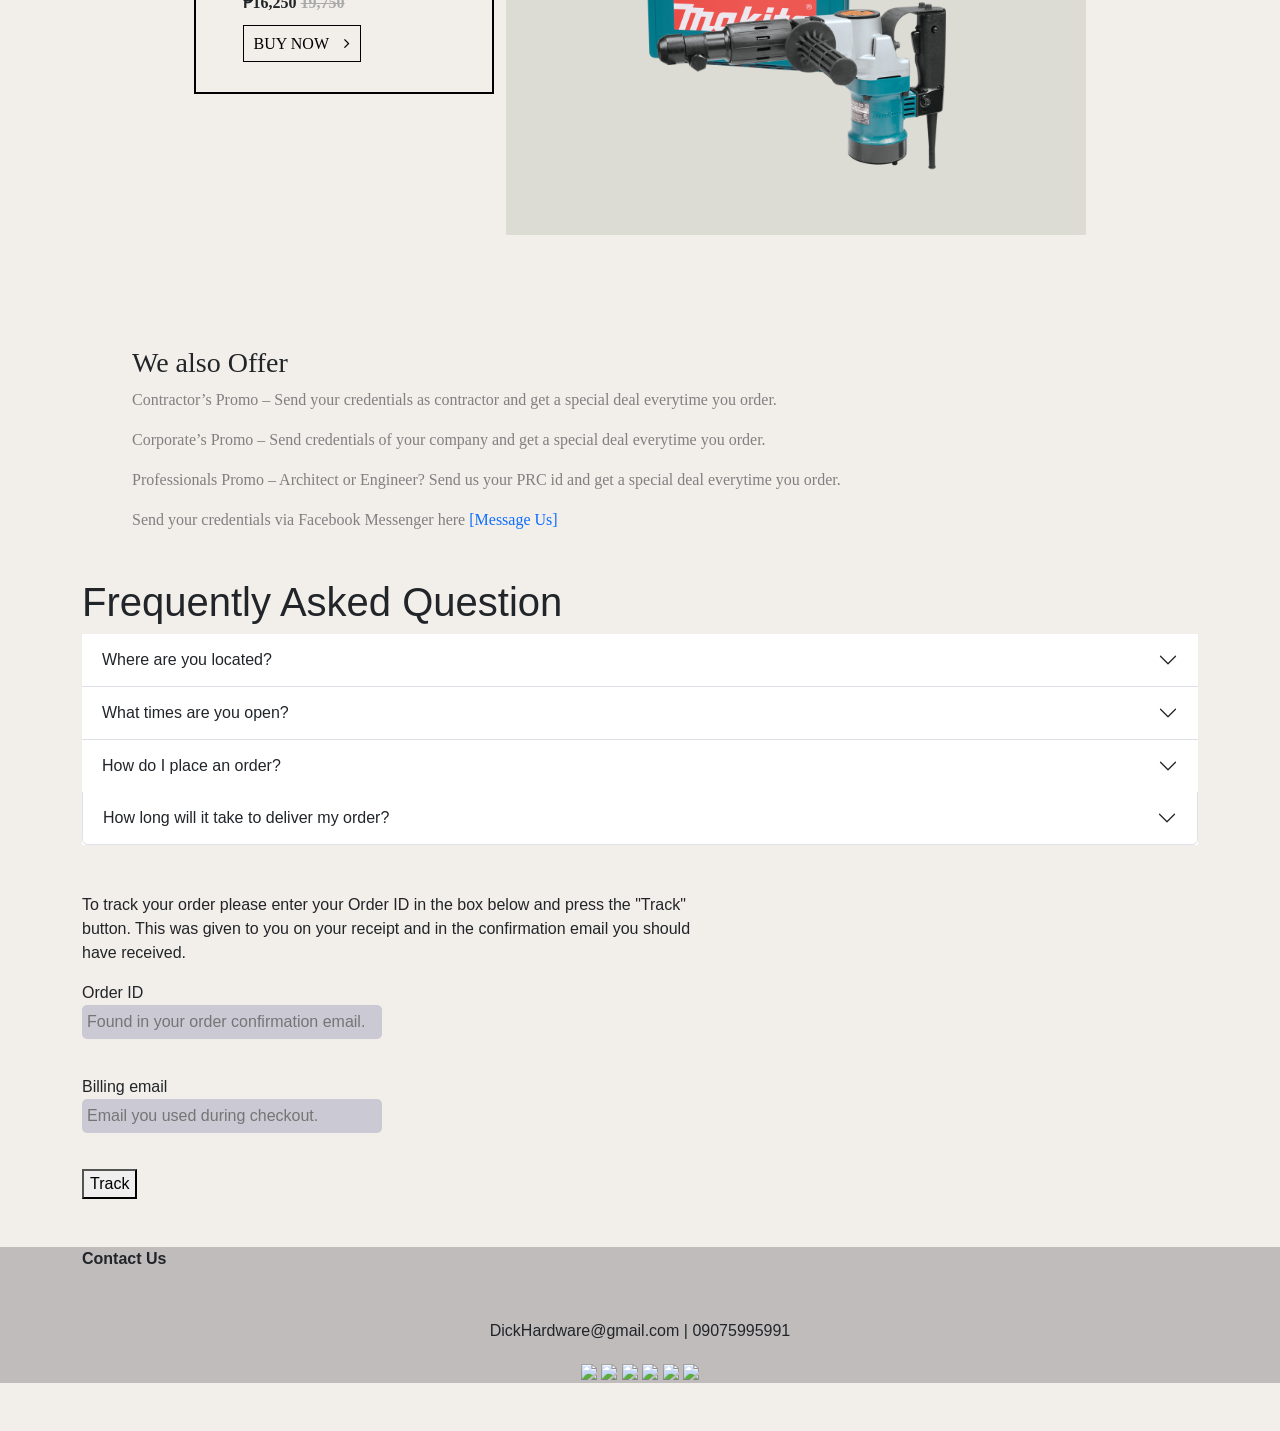
==== commit 60f021c4: "adding dropdown to the log in" ====
--- a/index.html
+++ b/index.html
@@ -18,6 +18,7 @@
 </head>
 
 <body>
+
     <nav class="navbar navbar-expand-lg sticky-top" id="navwithlogo">
         <div class="container-fluid">
             <a class="navbar-brand ms-5" href="#"><img src="photo/dick.png" style="width: 50px" /></a>
@@ -52,21 +53,18 @@
                         <a class="nav-link disabled btn nav__btn btn-fnt btn-color"" href=" #" tabindex="-1"
                             aria-disabled="true">Franchise Business</a>
                     </li>
-
                 </ul>
 
-                <div class="ms-5">
-                    <button type="button" data-bs-toggle="modal" data-bs-target="#exampleModal">
-                        <a href="#">Signup <i class="fa fa-user-plus" aria-hidden="true"></i>/Login <i
-                                class="fa fa-user" aria-hidden="true"></i></a>
-                    </button>
-                    <div class="modal fade" id="exampleModal" tabindex="-1">
-                        <div class="modal-dialog">
-                            <div class="modal-content">
-                                <div class="modal-header">
-                                    <h5 class="modal-title" id="exampleModalLabel">Sign in / Register</h5>
-                                </div>
-                                <div class="modal-body" style="height: 450px;">
+                <div class="ms-5" style="margin-right: 100px;">
+                    <div class="dropdown">
+                        <button class="btn btn-secondary dropdown-toggle" type="button" id="dropdownMenuButton1"
+                            data-bs-toggle="dropdown">
+                            <a href="#modal" class="button">Signup <i class="fa fa-user-plus"
+                                    aria-hidden="true"></i>/Login <i class="fa fa-user" aria-hidden="true"></i></a>
+
+                        </button>
+                        <ul class="dropdown-menu">
+                            <li><a class="dropdown-item" href="#">
                                     <div class='form-container'>
                                         <div class='register'>
                                             <h2 class='title register-hover'>Register</h2>
@@ -78,7 +76,6 @@
                                                 <p><button class='btn'>Register</button></p>
                                             </form>
                                         </div>
-
                                         <div class='login ustom-shape-divider-top-1671103609'>
 
                                             <h2 class='title black'>Log in</h2>
@@ -89,13 +86,13 @@
                                                 <p><button class='btn dark-btn'>Login</button></p>
                                         </div>
                                     </div>
-                                </div>
-
-                            </div>
-                        </div>
-                    </div>
-                </div>
-            </div>
+                                </a></li>
+                        </ul>
+                    </div>
+                </div>
+            </div>
+        </div>
+        </div>
         </div>
     </nav>
     <nav class="navbar navbar-expand-lg" id="navwithsearch">
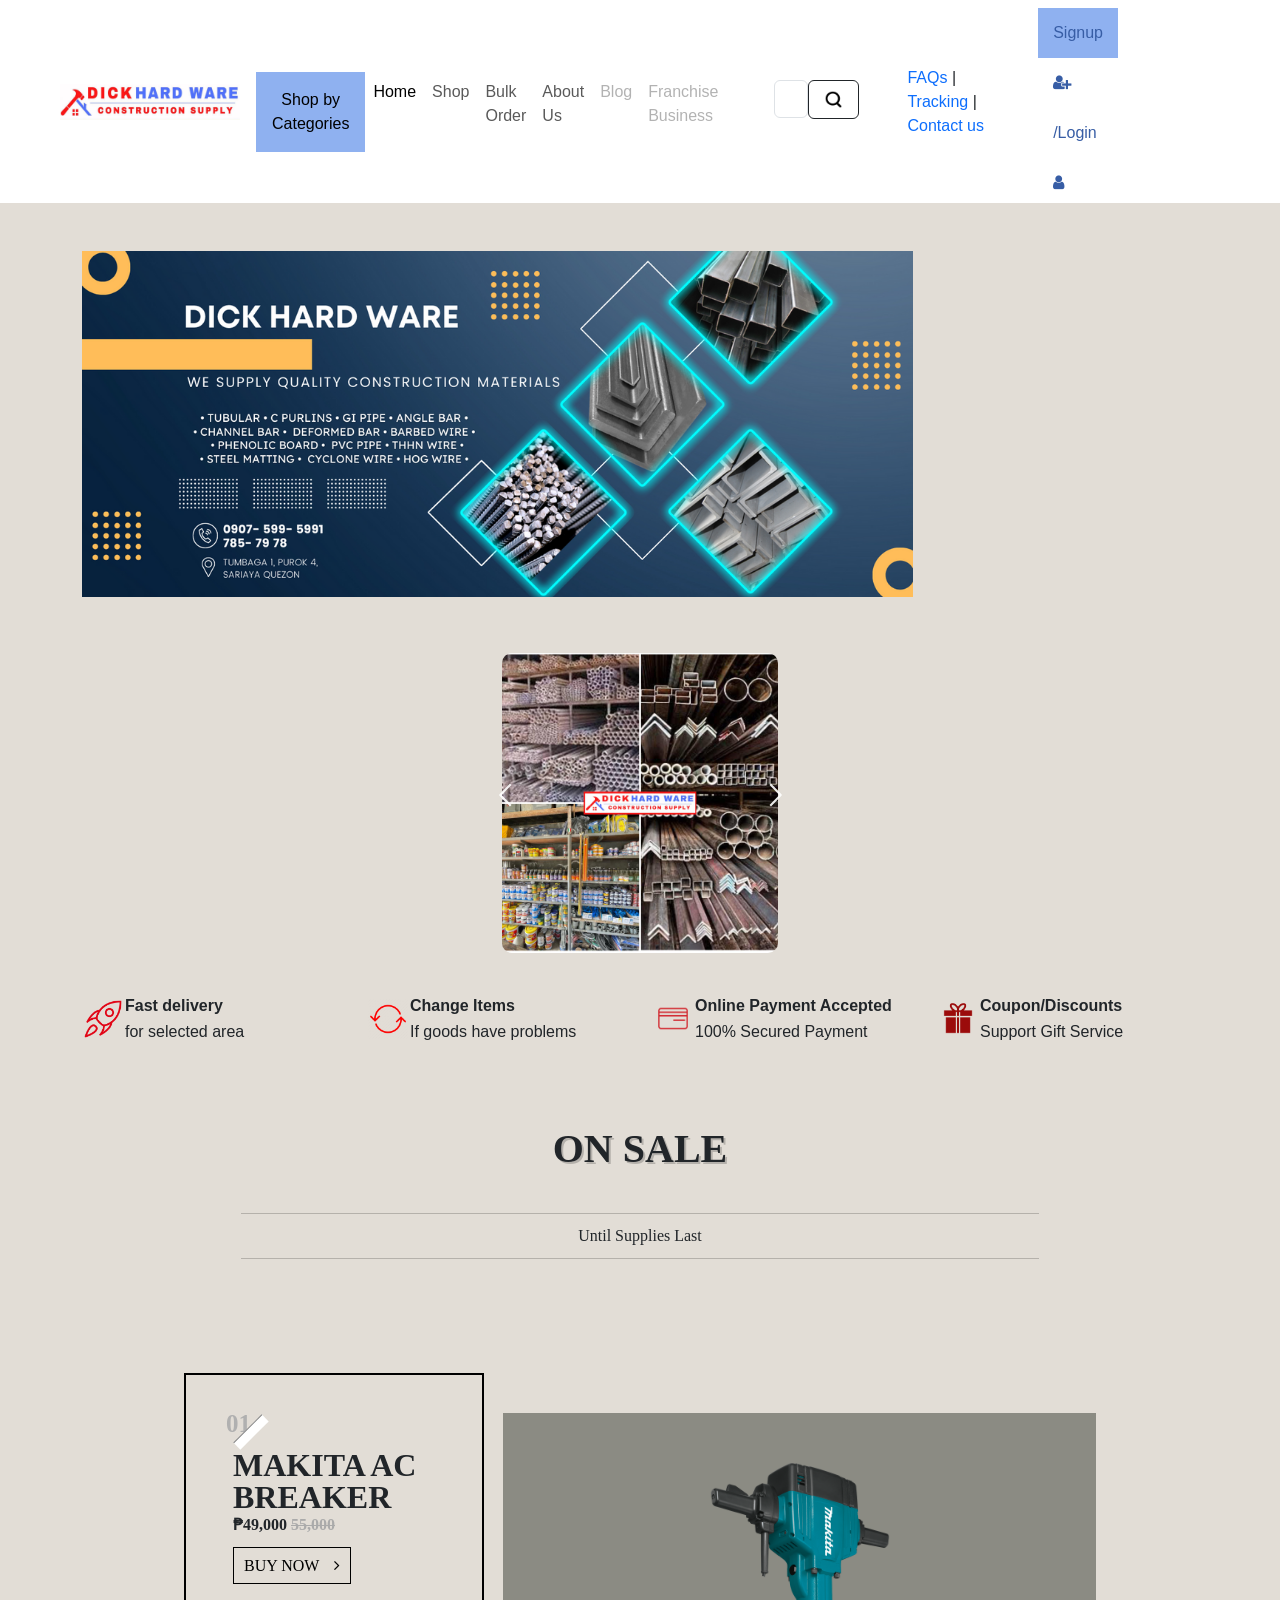
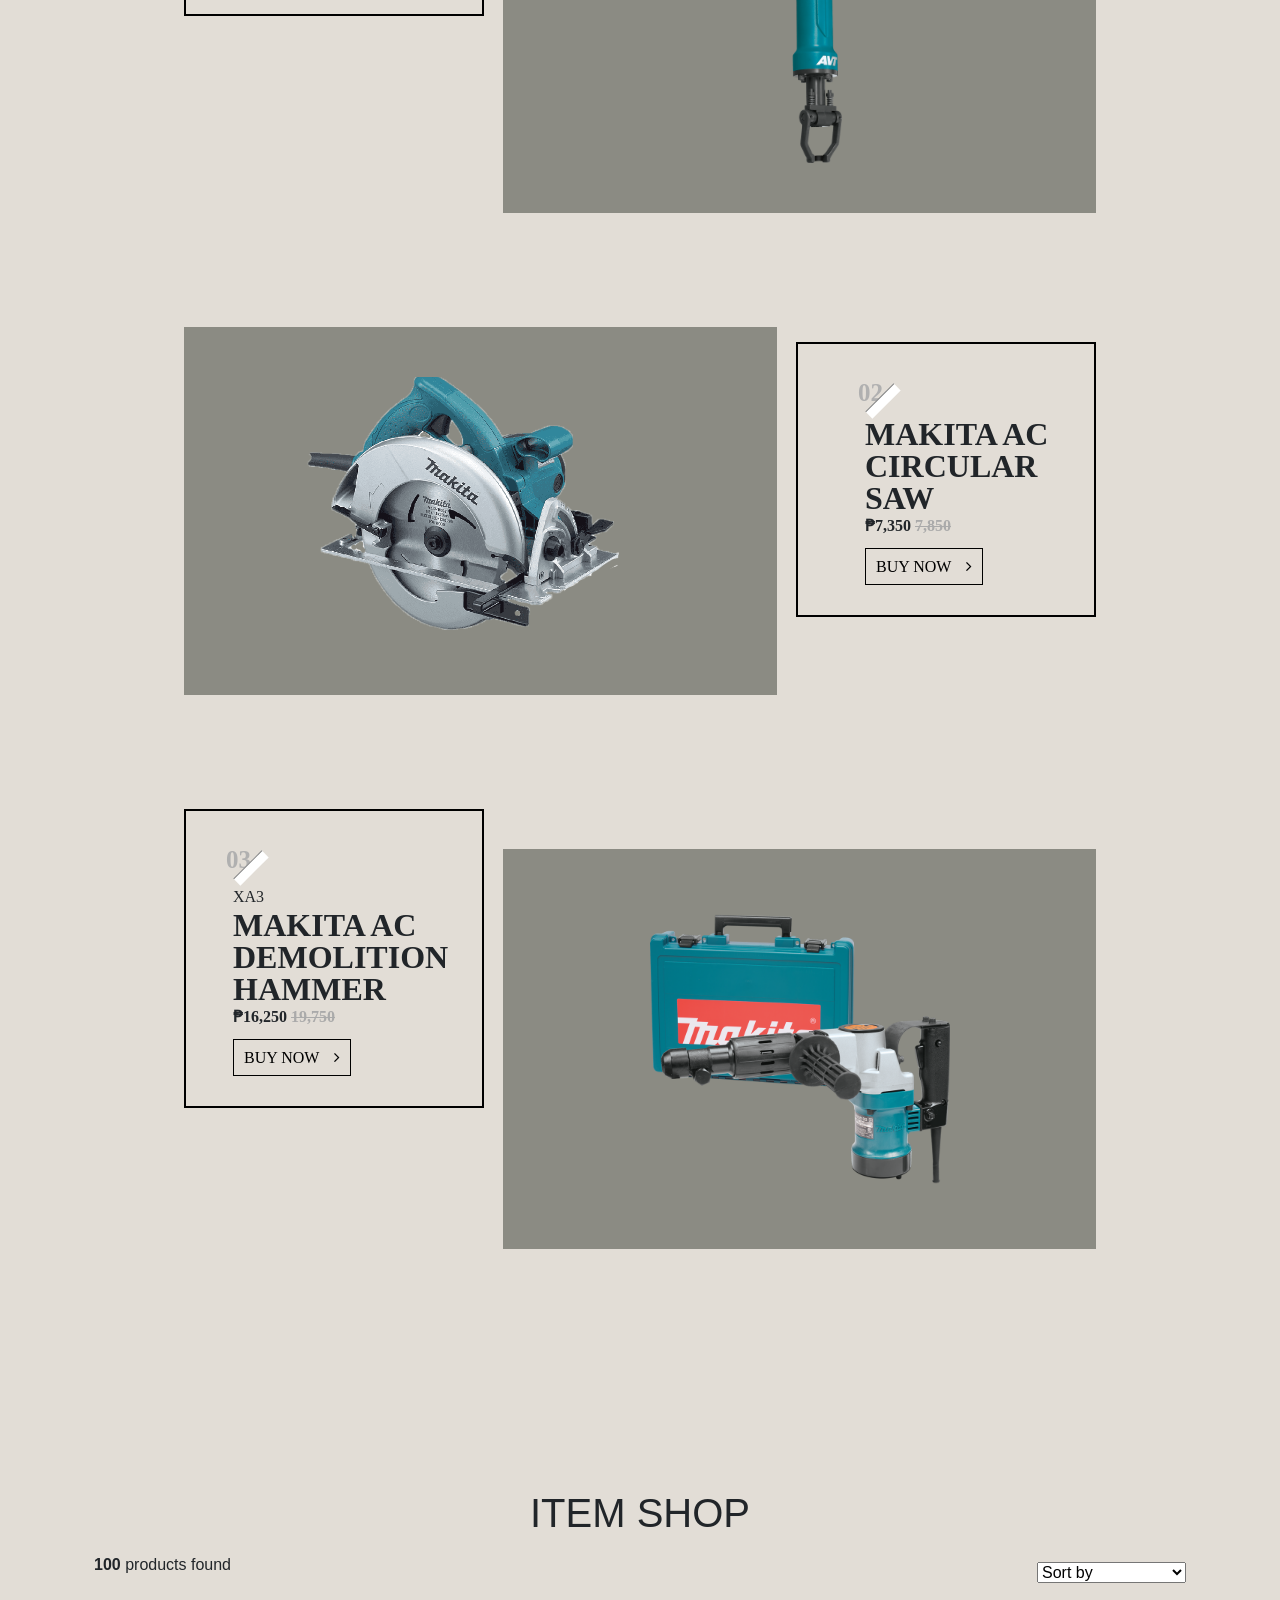
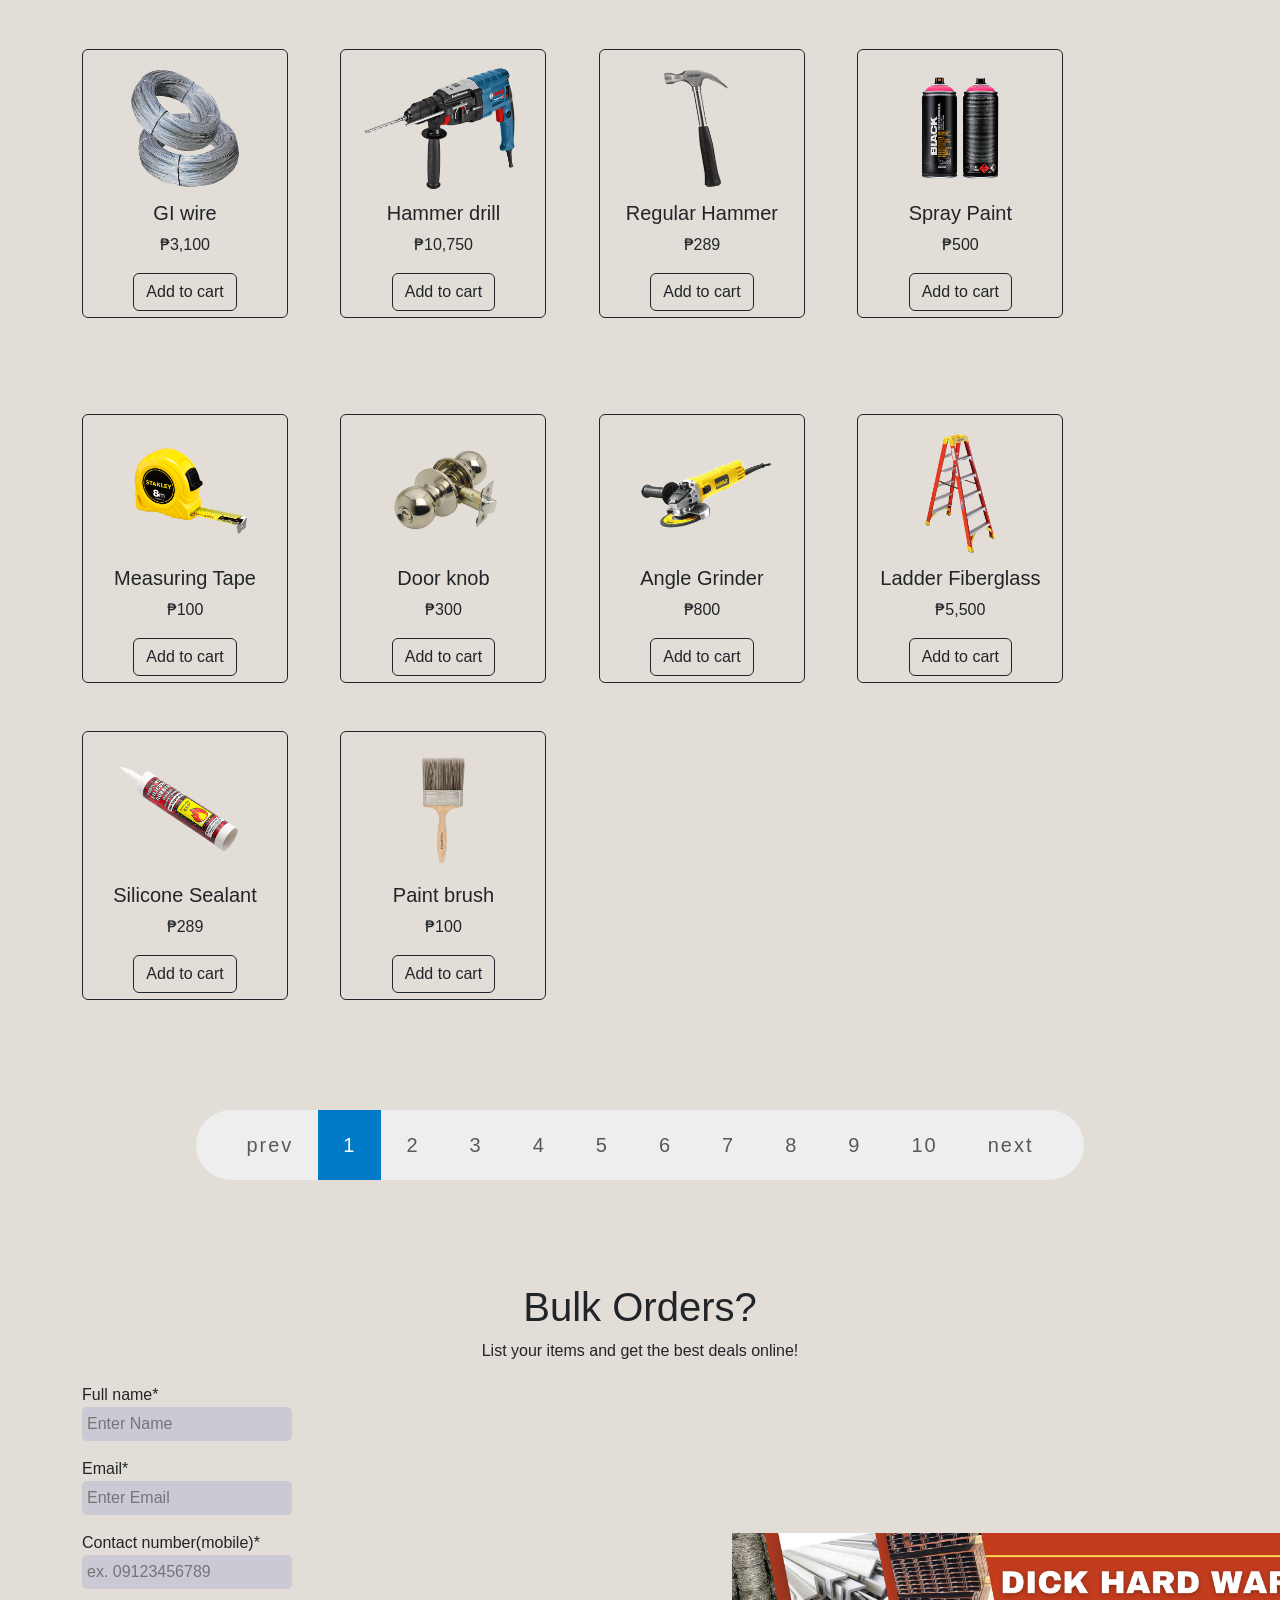
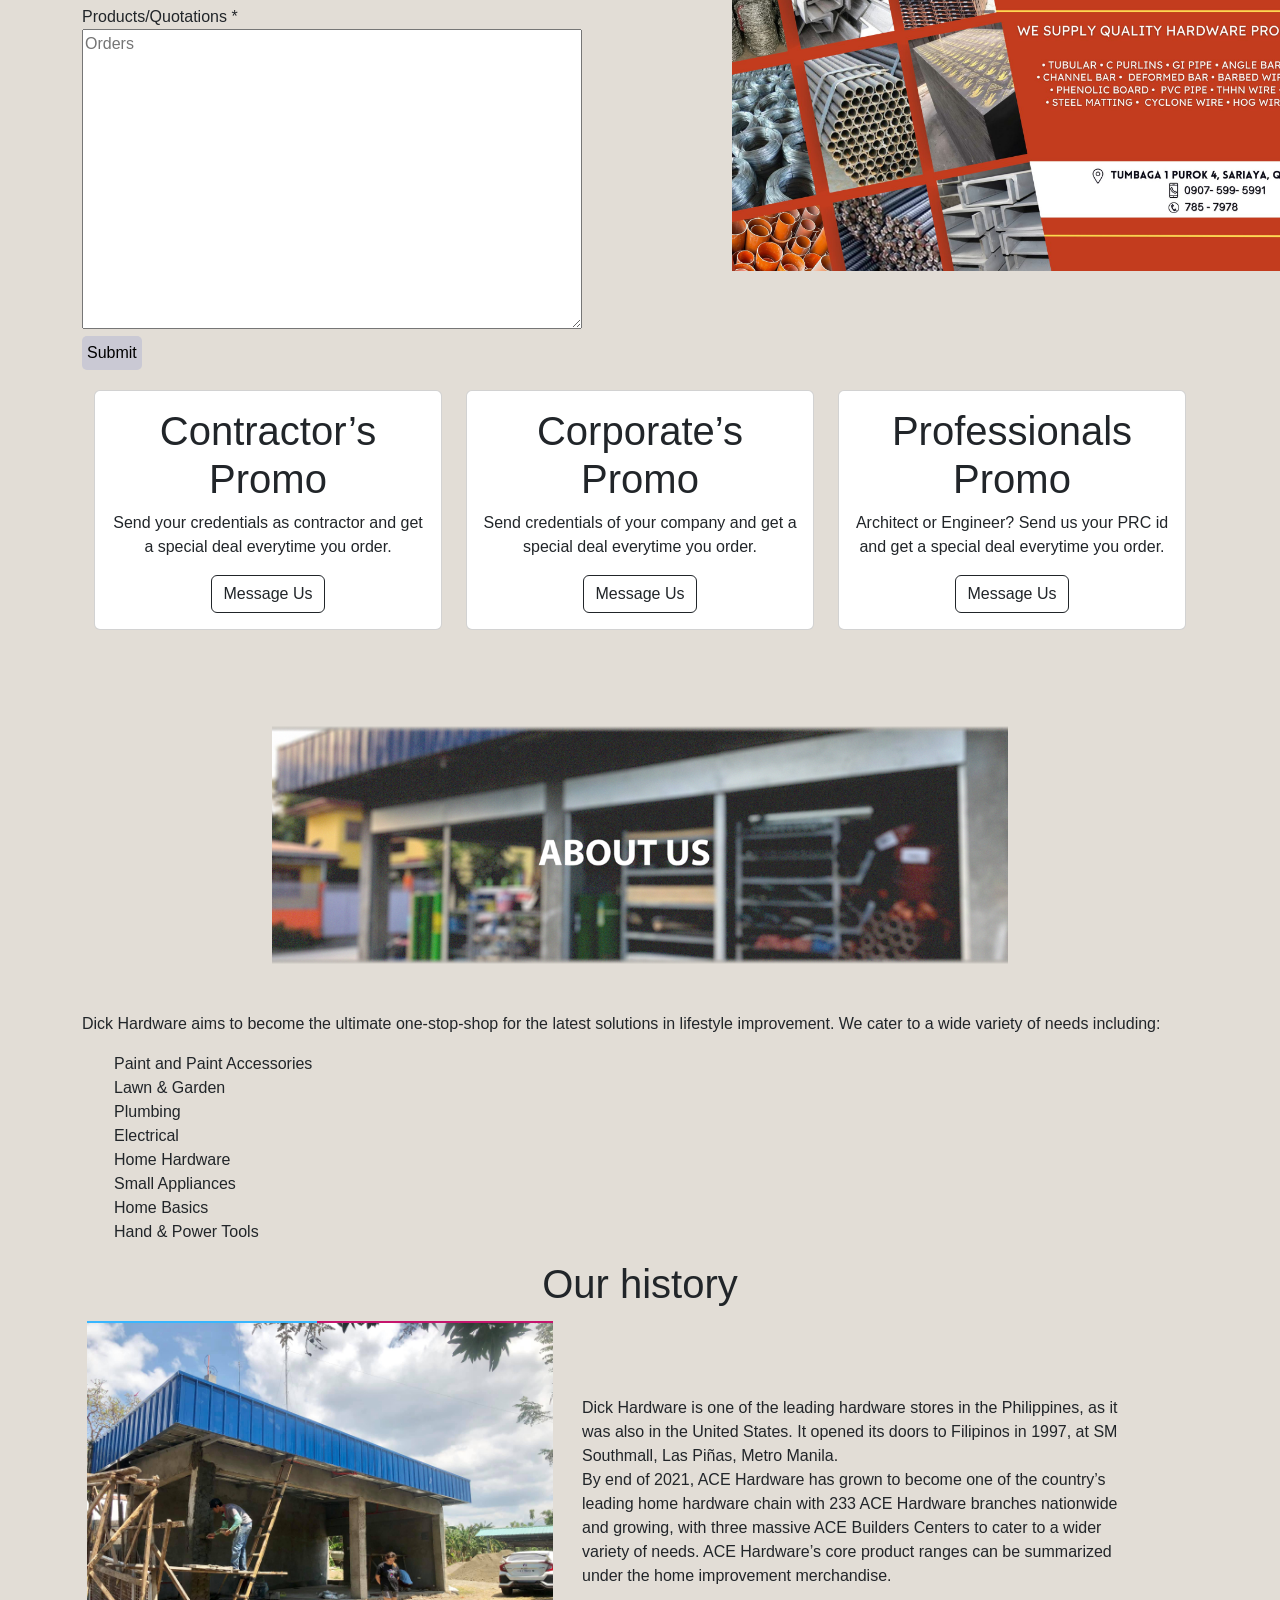
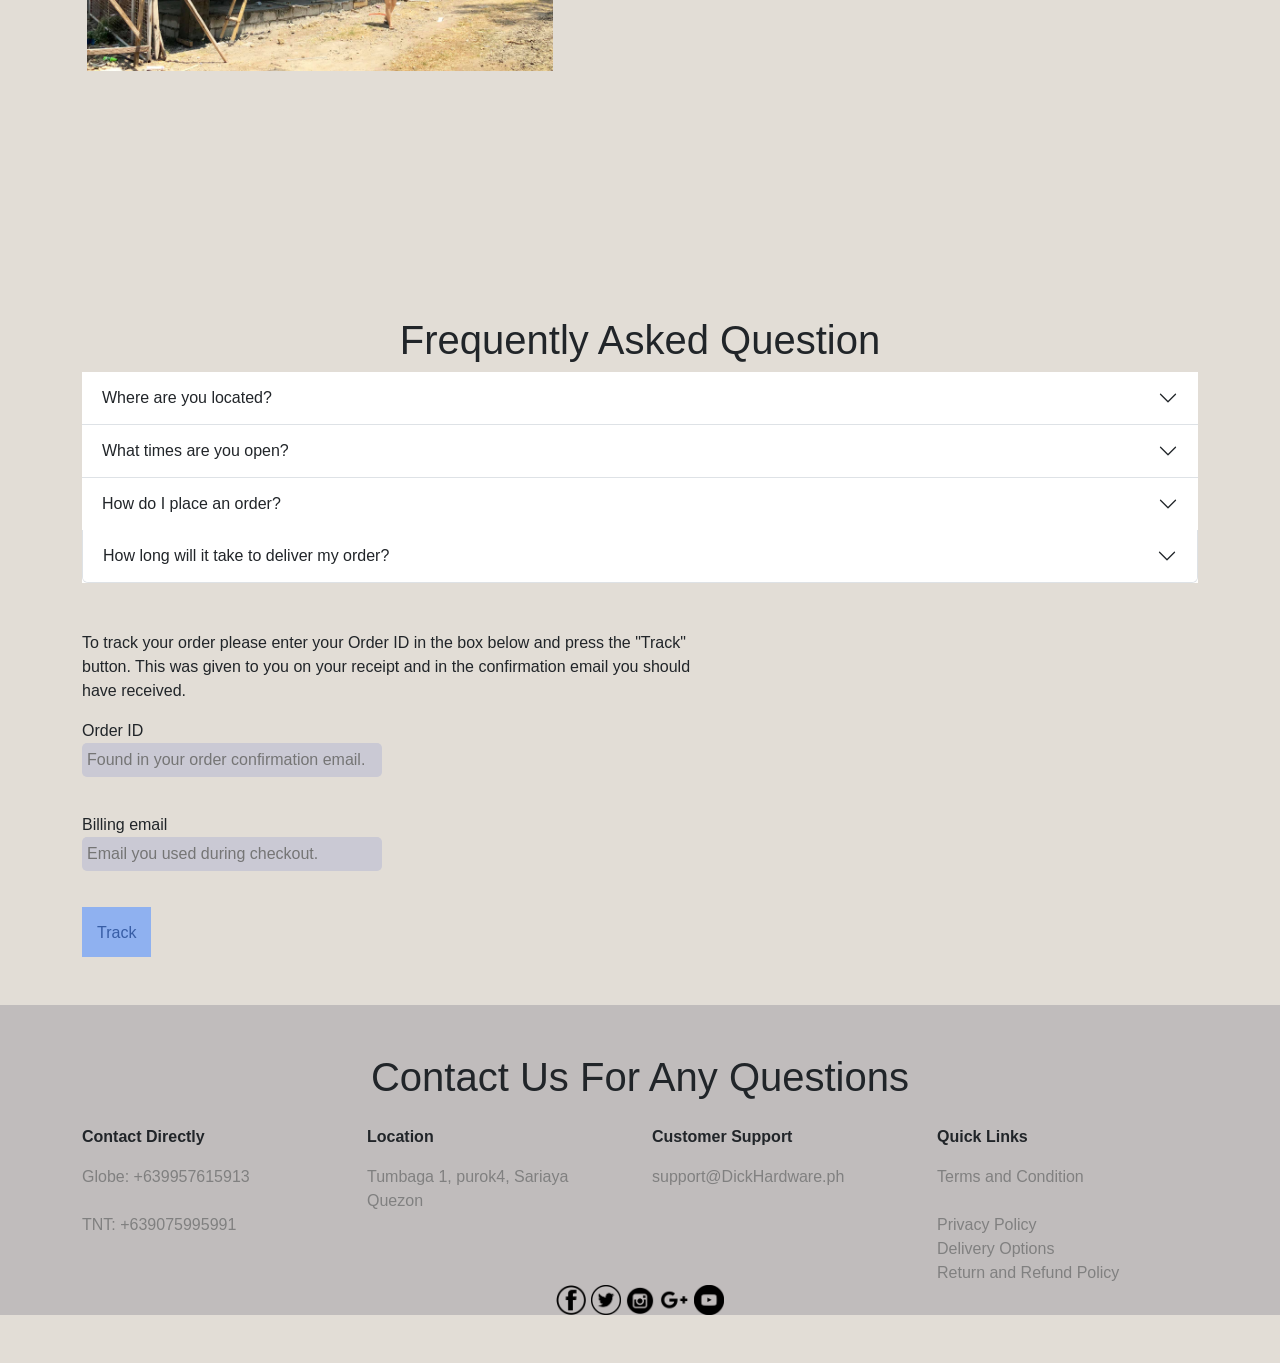
==== commit 32d073e2: "finalizing mp1. adding all the nessesary content" ====
--- a/index.html
+++ b/index.html
@@ -12,135 +12,131 @@
     <link rel="icon" type="image/x-icon" href="photo/dick.png">
     <link rel="stylesheet" href="featured.css">
     <link rel="stylesheet" href="body.css">
-    <link rel="stylesheet" href="asd.css">
+    <link rel="stylesheet" href="pagination.css">
     <link rel="stylesheet" href="promo.css">
+    <link rel="stylesheet" href="modal.css">
+    <link rel="stylesheet" href="about.css">
     <title>Dick Hardware</title>
 </head>
 
 <body>
-
     <nav class="navbar navbar-expand-lg sticky-top" id="navwithlogo">
         <div class="container-fluid">
-            <a class="navbar-brand ms-5" href="#"><img src="photo/dick.png" style="width: 50px" /></a>
+            <a class="navbar-brand ms-5" href="#"><img src="photo/banner.jpg" style="width: 180px" /></a>
             <button class="navbar-toggler" type="button" data-bs-toggle="collapse"
                 data-bs-target="#navbarSupportedContent" aria-controls="navbarSupportedContent" aria-expanded="false"
                 aria-label="Toggle navigation">
                 <span class="navbar-toggler-icon"></span>
             </button>
             <div class="collapse navbar-collapse" id="navbarSupportedContent">
-                <ul class="navbar-nav me-auto mb-2 mb-lg-0" id="homepage">
-
+                <ul class="navbar-nav me-auto mb-2 mb-lg-0" id="homepage" style="padding-top: 20px;">
+                    <li>
+                        <div class="nav-item dropdown">
+                            <button class="dropbtn">Shop by Categories</button>
+                            <div class="dropdown-content">
+                                <a href="#">Concreting and Masonry</a>
+                                <a href="#">Rebar & G.I WIres</a>
+                                <a href="#">Steel</a>
+                                <a href="#">Roofing and Insulation</a>
+                                <a href="#">WaterProofing</a>
+                                <a href="#">Sealant & Adhesives</a>
+                                <a href="#">Glassdoors & Windows</a>
+                                <a href="#">Wood Products</a>
+                                <a href="#">Drywall & Ceiling</a>
+                                <a href="#">Plumbing Pipes & Accessories</a>
+                                <a href="#">Electrical Pipes & Accessories</a>
+                                <a href="#">Wires & Cables</a>
+                                <a href="#">Tiling & Supplies</a>
+                            </div>
+                        </div>
+                    </li>
                     <li class="nav-item">
-                        <a class="nav-link  active btn nav__btn btn-fnt btn-color"" aria-current=" page"
-                            href="#home-link">Home</a>
+                        <a class="nav-link  active" aria-current=" page" href="#home-link">Home</a>
                     </li>
                     <li class="nav-item">
-                        <a class="nav-link btn nav__btn btn-fnt btn-color" href="#shoplink">Shop</a>
+                        <a class="nav-link " href="#shoplink">Shop</a>
                     </li>
 
                     <li class="nav-item">
-                        <a class="nav-link btn nav__btn btn-fnt btn-color" href="#Bulk-orders">Bulk Order</a>
+                        <a class="nav-link " href="#Bulk-orders">Bulk Order</a>
                     </li>
 
                     <li class="nav-item">
-                        <a class="nav-link btn nav__btn btn-fnt btn-color" href="#promopage">Promo</a>
+                        <a class="nav-link " href="#aboutpage">About Us</a>
                     </li>
                     <li class="nav-item">
-                        <a class="nav-link disabled btn nav__btn btn-fnt btn-color"" href=" #" tabindex="-1"
-                            aria-disabled="true">Blog</a>
+                        <a class="nav-link disabled " href=" #" tabindex="-1" aria-disabled="true">Blog</a>
                     </li>
                     <li class="nav-item">
-                        <a class="nav-link disabled btn nav__btn btn-fnt btn-color"" href=" #" tabindex="-1"
-                            aria-disabled="true">Franchise Business</a>
-                    </li>
+                        <a class="nav-link disabled " href=" #" tabindex="-1" aria-disabled="true">Franchise
+                            Business</a>
+                    </li>
+
+                    <li class="ms-5"><input class="form-control me-2 mt-2" type="search"
+                            placeholder="Search Products Here" aria-label="Search" />
+                    </li>
+                    <li><button class="btn btn-outline mt-2" type="submit">
+                            <img src="photo/searchbar.png" style="width:25px">
+                        </button></li>
                 </ul>
-
-                <div class="ms-5" style="margin-right: 100px;">
-                    <div class="dropdown">
-                        <button class="btn btn-secondary dropdown-toggle" type="button" id="dropdownMenuButton1"
-                            data-bs-toggle="dropdown">
-                            <a href="#modal" class="button">Signup <i class="fa fa-user-plus"
-                                    aria-hidden="true"></i>/Login <i class="fa fa-user" aria-hidden="true"></i></a>
-
-                        </button>
-                        <ul class="dropdown-menu">
-                            <li><a class="dropdown-item" href="#">
-                                    <div class='form-container'>
-                                        <div class='register'>
-                                            <h2 class='title register-hover'>Register</h2>
-                                            <form action="" class='form'>
-                                                <input type="text" id="username" name="uname" placeholder="Username">
-                                                <input type="email" id="email" name="email" placeholder="Email">
-                                                <input type="password" id="password" name="password"
-                                                    placeholder="Password">
-                                                <p><button class='btn'>Register</button></p>
-                                            </form>
-                                        </div>
-                                        <div class='login ustom-shape-divider-top-1671103609'>
-
-                                            <h2 class='title black'>Log in</h2>
-                                            <form action="" class='form'>
-                                                <input type="text" id="username" name="uname" placeholder="Username">
-                                                <input type="password" id="password" name="password"
-                                                    placeholder="Password">
-                                                <p><button class='btn dark-btn'>Login</button></p>
-                                        </div>
-                                    </div>
-                                </a></li>
-                        </ul>
-                    </div>
-                </div>
-            </div>
-        </div>
-        </div>
+                <div class="ms-5">
+                    <a href="#FAQs">FAQs </a> |
+                    <a href="#Tracking">Tracking</a> |
+                    <a href="#footer">Contact us </a>
+                </div>
+
+                <div class="ms-5" style="margin-right: 150px;">
+                    <section id="intro">
+
+                        <section id="intro">
+
+                            <div>
+                                <a href="#modal" class="button">Signup <i class="fa fa-user-plus"
+                                        aria-hidden="true"></i>/Login <i class="fa fa-user" aria-hidden="true"></i></a>
+
+                            </div>
+
+                        </section>
+
+
+                    </section>
+                </div>
+            </div>
         </div>
     </nav>
-    <nav class="navbar navbar-expand-lg" id="navwithsearch">
-        <div class="container">
-            <ul class="navbar-nav me-auto mb-2 mb-lg-0">
-                <li>
-                    <div class="dropdown">
-                        <button class="dropbtn">Shop by Categories</button>
-                        <div class="dropdown-content">
-                            <a href="#">Concreting and Masonry</a>
-                            <a href="#">Rebar & G.I WIres</a>
-                            <a href="#">Steel</a>
-                            <a href="#">Roofing and Insulation</a>
-                            <a href="#">WaterProofing</a>
-                            <a href="#">Sealant & Adhesives</a>
-                            <a href="#">Glassdoors & Windows</a>
-                            <a href="#">Wood Products</a>
-                            <a href="#">Drywall & Ceiling</a>
-                            <a href="#">Plumbing Pipes & Accessories</a>
-                            <a href="#">Electrical Pipes & Accessories</a>
-                            <a href="#">Wires & Cables</a>
-                            <a href="#">Tiling & Supplies</a>
-                            <a href="#">Painting Supplies</a>
-                        </div>
-                    </div>
-                </li>
-                <li class="ms-5"><input class="form-control me-2 mt-2" type="search" placeholder="Search Products Here"
-                        aria-label="Search" />
-                </li>
-                <li><button class="btn btn-outline mt-2" type="submit">
-                        <img src="photo/searchbar.png" style="width:25px">
-                    </button></li>
-            </ul>
-            <div class="ms-5">
-                <a href="#FAQs">FAQs </a> |
-                <a href="#Tracking">Tracking</a> |
-                <a href="#">Contact us </a>
-            </div>
-        </div>
-    </nav>
+
+    <div id="modal">
+        <div class='form-container'>
+            <div class='register'>
+                <h2 class='title register-hover'>Register</h2>
+                <form action="" class='form'>
+                    <input type="text" id="username" name="username" placeholder="Username">
+                    <input type="email" id="email" name="email" placeholder="Email">
+                    <input type="password" id="password" name="password" placeholder="Password">
+                    <p><button class='btn'>Register</button></p>
+                </form>
+            </div>
+            <div class='login ustom-shape-divider-top-1671103609'>
+
+                <h2 class='title black'>Log in</h2>
+                <form action="" class='form'>
+                    <input type="text" id="username" name="uname" placeholder="Username">
+                    <input type="password" id="password" name="password" placeholder="Password">
+                    <p><button class='btn dark-btn'>Login</button></p>
+            </div>
+        </div>
+    </div>
+
+
 
     <div class="container mt-5">
         <div class="row">
 
-            <div class="col-9"> <img src="photo/cover.png" class="img-fluid" id="home-link"></div>
-
-            <div class="col-3 mt-3" id="pSlider">
-                <h1 class="text-center">Featured Items</h1>
+            <div class="col-lg-9"> <img src="photo/cover.png" class="img-fluid" id="home-link"></div>
+
+            <div class="col-lg-3 mt-5" id="pSlider">
+                <h1 class="text-center" style="font-family:'roboto';">
+                </h1>
                 <ol id="slider-container" dir="ltr">
                     <li id="slide_1" class="li_slide">
                         <div class="slide-snapper"></div>
@@ -214,9 +210,53 @@
                     </tr>
                 </table>
             </div>
+            <div class="promo-wrap">
+                <div class="promo-title">
+                    <h1>On Sale</h1>
+                    <p>Until Supplies Last</p>
+                </div>
+                <div class="promo-list">
+                    <div class="promo-template">
+                        <div class="promo-image text-center">
+                            <img src="promopage/1.png" alt="Breaker" style="width: 300px;" />
+                        </div>
+                        <div class="promo-description">
+                            <span class="promo-number">01</span>
+                            <p class="promo-name">Makita AC Breaker</p>
+                            <p class="promo-price">49,000 <span>55,000</span></p>
+                            <a href="#">buy now</a>
+                        </div>
+                    </div>
+
+                    <div class="promo-template">
+                        <div class="promo-image">
+                            <img src="promopage/2.png" alt="saw" />
+                        </div>
+                        <div class="promo-description">
+                            <span class="promo-number">02</span>
+                            <p class="promo-name">Makita AC Circular Saw</p>
+                            <p class="promo-price">7,350 <span>7,850</span></p>
+                            <a href="#">buy now</a>
+                        </div>
+                    </div>
+
+                    <div class="promo-template">
+                        <div class="promo-image text-center">
+                            <img src="promopage/3.png" alt="Hammer" style="width: 300px;" />
+                        </div>
+                        <div class="promo-description">
+                            <span class="promo-number">03</span>
+                            <p class="promo-camera">xa3</p>
+                            <p class="promo-name">Makita AC demolition Hammer</p>
+                            <p class="promo-price">16,250 <span>19,750</span></p>
+                            <a href="#">buy now</a>
+                        </div>
+                    </div>
+                </div>
+            </div>
         </div>
         <div>
-            <h1 CLASS=" mt-5 pt-5" id="shoplink">ITEM SHOP</h1>
+            <h1 CLASS=" mt-5 pt-5 text-center" id="shoplink">ITEM SHOP</h1>
             <nav class="navbar" id="shop-nav">
                 <div class="container-fluid">
                     <ul class="navbar-nav me-auto mb-2 mb-lg-0" id="shop">
@@ -241,7 +281,7 @@
                     <img src="items/1.png" alt="library" width="180px">
                     <div class="desc">
                         <h5>GI wire</h5>
-                        <p>₱100</p>
+                        <p>₱3,100</p>
                     </div>
                     <button type="submit" class="btn btn-primary text-dark">Add to cart</button>
                 </div>
@@ -249,7 +289,7 @@
                     <img src="items/2.png" alt="library" width="180px" height="145px">
                     <div class="desc">
                         <h5>Hammer drill</h5>
-                        <p>₱100</p>
+                        <p>₱10,750</p>
                     </div>
                     <button type="submit" class="btn btn-primary text-dark">Add to cart</button>
                 </div>
@@ -257,7 +297,7 @@
                     <img src="items/3.png" alt="library" width="180px" height="145px">
                     <div class="desc">
                         <h5>Regular Hammer</h5>
-                        <p>₱100</p>
+                        <p>₱289</p>
                     </div>
                     <button type="submit" class="btn btn-primary text-dark">Add to cart</button>
                 </div>
@@ -265,7 +305,7 @@
                     <img src="items/4.png" alt="library" width="180px" height="145px">
                     <div class="desc">
                         <h5>Spray Paint</h5>
-                        <p>₱100</p>
+                        <p>₱500</p>
                     </div>
                     <button type="submit" class="btn btn-primary text-dark">Add to cart</button>
                 </div>
@@ -281,7 +321,7 @@
                     <img src="items/6.png" alt="library" width="180px">
                     <div class="desc">
                         <h5>Door knob</h5>
-                        <p>₱100</p>
+                        <p>₱300</p>
                     </div>
                     <button type="submit" class="btn btn-primary text-dark">Add to cart</button>
                 </div>
@@ -289,7 +329,7 @@
                     <img src="items/7.png" alt="library" width="180px">
                     <div class="desc">
                         <h5>Angle Grinder</h5>
-                        <p>₱100</p>
+                        <p>₱800</p>
                     </div>
                     <button type="submit" class="btn btn-primary text-dark">Add to cart</button>
                 </div>
@@ -297,7 +337,7 @@
                     <img src="items/8.png" alt="library" width="180px">
                     <div class="desc">
                         <h5>Ladder Fiberglass</h5>
-                        <p>₱100</p>
+                        <p>₱5,500</p>
                     </div>
                     <button type="submit" class="btn btn-primary text-dark">Add to cart</button>
                 </div>
@@ -305,7 +345,7 @@
                     <img src="items/9.png" alt="library" width="180px">
                     <div class="desc">
                         <h5>Silicone Sealant</h5>
-                        <p>₱100</p>
+                        <p>₱289</p>
                     </div>
                     <button type="submit" class="btn btn-primary text-dark">Add to cart</button>
                 </div>
@@ -321,7 +361,7 @@
                     <div class="pagination">
                         <a class="prev page-numbers" href="javascript:;">prev</a>
                         <span aria-current="page" class="page-numbers current">1</span>
-                        <a class="page-numbers" href="javascript:;">2</a>
+                        <a class="page-numbers" href="w">2</a>
                         <a class="page-numbers" href="javascript:;">3</a>
                         <a class="page-numbers" href="javascript:;">4</a>
                         <a class="page-numbers" href="javascript:;">5</a>
@@ -336,93 +376,148 @@
             </div>
         </div>
     </div>
-    <div class="container text-center mt-5 pt-5 mb-5 pb-5" id="Bulk-orders">
-        <h1>Bulk Orders? List your items and get the best deals online!</h1>
-        <form class="mt-5">
-            <label for="Full name">Full name*</label><br />
-            <input class="mb-3" type="text" placeholder="Enter Name" id="Full name" /><br />
-            <label for="email">Email* </label><br />
-            <input class="mb-3" type="email" placeholder="Enter Email" id="email"><br />
-            <label for="Contact number">Contact number(mobile)* </label><br />
-            <input class="mb-3" type="text" placeholder="ex. 09123456789" " id=" Contact number" /><br />
-            <label>Products/Quotations * </label><br />
-            <textarea placeholder="Orders" style=" width:700px"></textarea><br />
-            <input type="button" value="Submit"></input>
-        </form>
-        <h1 class="pt-5">Contact Us For Any Questions</h1>
-        <div class="row pt-5">
-            <div class="col-4"><strong>Contact Directly</strong></div>
-            <div class="col-4"><strong>Location</strong></div>
-            <div class="col-4"><strong>Customer Support</strong></div>
-        </div>
-        <div class="row pt-5">
-            <div class="col-4">Globe: +639957615913</div>
-            <div class="col-4">Tumbaga 1, purok4, Sariaya Quezon</div>
-            <div class="col-4">support@DickHardware.ph</div>
-            <div class="col-4">TNT: +639075995991</div>
+    <div class="container mt-5 pt-5 mb-5 pb-5" id="Bulk-orders">
+        <h1 class="text-center">Bulk Orders? </h1>
+        <p class="text-center">List your items and get the best deals online!</p>
+        <div id="form">
+            <div>
+                <form class="mt-5">
+                    <label for="Full name">Full name*</label><br />
+                    <input class="mb-3" type="text" placeholder="Enter Name" id="Full name" /><br />
+                    <label for="email">Email* </label><br />
+                    <input class="mb-3" type="email" placeholder="Enter Email" id="email"><br />
+                    <label for="Contact number">Contact number(mobile)* </label><br />
+                    <input class="mb-3" type="text" placeholder="ex. 09123456789" " id=" Contact number" /><br />
+                    <label>Products/Quotations * </label><br />
+                    <textarea placeholder="Orders" style=" width:500px; height: 300px;"></textarea><br />
+                    <input type="button" value="Submit"></input>
+                </form>
+            </div>
+            <img src="photo/bulk.jpg" alt="list of items" style="width:600px; margin-left: 150px;margin-top: 150px;" />
+        </div>
+        <div class="container text-center">
+            <div class="row">
+                <div class="col-lg-4">
+                    <div class="card">
+                        <div class="card-body">
+                            <h1 class="card-title">Contractor’s Promo</h1>
+                            <p class="card-text">Send your credentials as contractor and get a special deal everytime
+                                you order.</p>
+                            <a href="#" class="btn btn-primary text-dark">Message Us</a>
+                        </div>
+                    </div>
+                </div>
+                <div class="col-lg-4">
+                    <div class="card">
+                        <div class="card-body">
+                            <h1 class="card-title">Corporate’s Promo</h1>
+                            <p class="card-text">Send credentials of your company and get a special deal everytime you
+                                order.</p>
+                            <a href="#" class="btn btn-primary text-dark">Message Us</a>
+                        </div>
+                    </div>
+                </div>
+                <div class="col-lg-4">
+                    <div class="card">
+                        <div class="card-body">
+                            <h1 class="card-title">Professionals Promo</h1>
+                            <p class="card-text">Architect or Engineer? Send us your PRC id and get a special deal
+                                everytime you order.</p>
+                            <a href="#" class="btn btn-primary text-dark">Message Us</a>
+                        </div>
+                    </div>
+                </div>
+            </div>
         </div>
     </div>
-    <div class="promo-wrap" id="promopage">
-        <div class="container">
-            <div class="promo-title">
-                <h1>current deals</h1>
-                <p>Until Supplies Last</p>
-            </div>
-            <div class="promo-list">
-                <div class="promo-template">
-                    <div class="promo-image text-center">
-                        <img src="promopage/1.png" alt="Breaker" style="width: 300px;" />
-                    </div>
-                    <div class="promo-description">
-                        <span class="promo-number">01</span>
-                        <p class="promo-name">Makita AC Breaker</p>
-                        <p class="promo-price">49,000 <span>55,000</span></p>
-                        <a href="#">buy now</a>
-                    </div>
-                </div>
-
-                <div class="promo-template">
-                    <div class="promo-image">
-                        <img src="promopage/2.png" alt="saw" />
-                    </div>
-                    <div class="promo-description">
-                        <span class="promo-number">02</span>
-                        <p class="promo-name">Makita AC Circular Saw</p>
-                        <p class="promo-price">7,350 <span>7,850</span></p>
-                        <a href="#">buy now</a>
-                    </div>
-                </div>
-
-                <div class="promo-template">
-                    <div class="promo-image text-center">
-                        <img src="promopage/3.png" alt="xa3" style="width: 300px;" />
-                    </div>
-                    <div class="promo-description">
-                        <span class="promo-number">03</span>
-                        <p class="promo-camera">xa3</p>
-                        <p class="promo-name">Makita AC demolition Hammer</p>
-                        <p class="promo-price">16,250 <span>19,750</span></p>
-                        <a href="#">buy now</a>
-                    </div>
-                </div>
-            </div>
-            <div style="margin-left: 50px;">
-                <h3>We also Offer</h3>
-                <p style="color: grey;">Contractor’s Promo – Send your credentials as contractor and get a special deal
-                    everytime you order.</p>
-                <p style="color: grey;">Corporate’s Promo – Send credentials of your company and get a special deal
-                    everytime you order.</p>
-                <p style="color: grey;">Professionals Promo – Architect or Engineer? Send us your PRC id and get a
-                    special
-                    deal everytime you
-                    order.</p>
-                <p style="color: grey;">Send your credentials via Facebook Messenger here <a
-                        href="https://www.messenger.com/t/578795522295947">[Message Us]</a></p>
-            </div>
-        </div>
+
+    <div class="container mt-5" id="aboutpage">
+        <div class="row">
+            <div class="col-lg-2"></div>
+            <div class="col-lg-8"> <img src="photo/hardwareshop.png" class="img-fluid" id="home-link"></div>
+            <div class="col-lg-2"></div>
+        </div>
+        <p class="mt-5">Dick Hardware aims to become the ultimate one-stop-shop for the latest solutions in lifestyle
+            improvement. We
+            cater to a wide variety of needs including:</p>
+        <ul>
+            <li>Paint and Paint Accessories</li>
+            <li>Lawn & Garden</li>
+            <li>Plumbing</li>
+            <li>Electrical</li>
+            <li>Home Hardware</li>
+            <li>Small Appliances</li>
+            <li>Home Basics</li>
+            <li>Hand & Power Tools</li>
+
+        </ul>
+        <h1 class="text-center">Our history</h1>
+        <div class="row">
+            <div class="wrapper" style="width: 500px;height: 500px;">
+                <main class="main ">
+                    <div class="slide">
+                        <div class="portfolio img-fluid">
+                            <section class="portfolio_items">
+                                <figure class="portfolio_item">
+                                    <img src="about/0.jpg" alt="" />
+                                </figure>
+                                <figure class="portfolio_item">
+                                    <img src="about/1.jpg" alt="" />
+                                </figure>
+
+                                <figure class="portfolio_item">
+                                    <img src="about/2.jpg" alt="" />
+                                </figure>
+                                <figure class="portfolio_item">
+                                    <img src="about/3.jpg" alt="" />
+                                </figure>
+
+                                <figure class="portfolio_item">
+                                    <img src="about/4.jpg" alt="" />
+                                </figure>
+
+                                <figure class="portfolio_item">
+                                    <img src="about/5.jpg" alt="" />
+                                </figure>
+
+                                <figure class="portfolio_item">
+                                    <img src="about/6.jpg" alt="" />
+                                </figure>
+
+                                <figure class="portfolio_item">
+                                    <img src="about/7.jpg" alt="" />
+                                </figure>
+
+                                <figure class="portfolio_item">
+                                    <img src="about/8.jpg" alt="" />
+                                </figure>
+
+                                <figure class="portfolio_item">
+                                    <img src="about/9.jpg" alt="" />
+                                </figure>
+                            </section>
+                        </div>
+                    </div>
+                </main>
+            </div>
+
+            <div class="col-6" style="margin-top: 80px;">Dick Hardware is one of the leading hardware stores in the
+                Philippines, as it was also in
+                the United States. It opened its doors to Filipinos in 1997, at SM Southmall, Las Piñas, Metro
+                Manila.</br>
+
+                By end of 2021, ACE Hardware has grown to become one of the country’s leading home hardware chain with
+                233 ACE Hardware branches nationwide and growing, with three massive ACE Builders Centers to cater to a
+                wider variety of needs. ACE Hardware’s core product ranges can be summarized under the home improvement
+                merchandise.
+            </div>
+
+        </div>
+
     </div>
-    <div class="container" id="FAQs">
-        <h1>Frequently Asked Question</h1>
+
+    <div class="container" id="FAQs" style="margin-top: 100px;">
+        <h1 class="text-center">Frequently Asked Question</h1>
         <div class="accordion accordion-flush" id="accordionExample">
             <div class="accordion-item">
                 <h2 class="accordion-header" id="headingOne">
@@ -502,25 +597,39 @@
             </p>
         </div>
     </div>
-    <footer class="mt-5" style="background-color: rgb(192, 188, 188);">
+    <footer class="mt-5" style="background-color: rgb(192, 188, 188);" id="footer">
         <div class="container">
-            <strong>Contact Us</strong>
-            <p class="text-center mt-5">
-                DickHardware@gmail.com | 09075995991
-            </p>
+            <h1 class="pt-5 text-center">Contact Us For Any Questions</h1>
+            <div class="row pt-3">
+                <div class="col-3"><strong>Contact Directly</strong></div>
+                <div class="col-3"><strong>Location</strong></div>
+                <div class="col-3"><strong>Customer Support</strong></div>
+                <div class="col-3"><strong>Quick Links</strong></div>
+            </div>
+            <div class="row pt-3">
+                <div class="col-3" style="color: grey;">Globe: +639957615913</div>
+                <div class="col-3" style="color: grey;">Tumbaga 1, purok4, Sariaya Quezon</div>
+                <div class="col-3" style="color: grey;">support@DickHardware.ph</div>
+                <div class="col-3"><a href="#" style="color: grey;">Terms and Condition</a></div>
+                <div class="col-9" style="color: grey;">TNT: +639075995991</div>
+                <div class="col-3"><a href="#" style="color: grey;">Privacy Policy</a></div>
+                <div class="col-9"></div>
+                <div class="col-3"><a href="#" style="color: grey;">Delivery Options</a></div>
+                <div class="col-9"></div>
+                <div class="col-3"><a href="#" style="color: grey;">Return and Refund Policy</a></div>
+            </div>
         </div>
         <div class="row mb-5">
             <div class="text-center">
-                <a href="https://www.facebook.com/" target="_blank"><img src="fb.png" style="width: 30px" /></a>
-                <a href="https://www.twitter.com/" target="_blank"><img src="twitter.png" style="width: 30px" /></a>
-                <a href="https://www.instagram.com/" target="_blank"><img src="insta.png" style="width: 30px" /></a>
-                <a href="https://www.pinterest.ph" target="_blank"><img src="pint.png" style="width: 30px" /></a>
-                <a href="https://www.linkedin.com/" target="_blank"><img src="linkedin.png" style="width: 30px" /></a>
-                <a href="https://www.youtube.com/" target="_blank"><img src="youtube.png" style="width: 30px" /></a>
+                <a href="https://www.facebook.com/" target="_blank"><img src="footer/fb.png" style="width: 30px" /></a>
+                <a href="https://www.twitter.com/" target="_blank"><img src="footer/twitter.png"
+                        style="width: 30px" /></a>
+                <a href="https://www.instagram.com/" target="_blank"><img src="footer/ig.png" style="width: 30px" /></a>
+                <a href="https://www.gooleplus.com" target="_blank"><img src="footer/g+.png" style="width: 30px" /></a>
+                <a href="https://www.youtube.com/" target="_blank"><img src="footer/yt.png" style="width: 30px" /></a>
             </div>
         </div>
     </footer>
-
 </body>
 
 </html>
--- a/body.css
+++ b/body.css
@@ -1,8 +1,8 @@
 body {
     margin: 0px;
-    font-family: 'tahoma';
+    font-family: sans-serif;
     background-image: url('photo/background.jpg') disable;
-    background-color: #F2EEE9;
+    background-color: #e2ddd6;
     background-attachment: fixed;
     background-size: 100%;
 
@@ -23,7 +23,7 @@
 
 
 #homepage :hover {
-    color: rgb(13, 90, 233);
+    color: #000000;
 
 }
 
@@ -76,11 +76,11 @@
 }
 
 #small-icon {
-    background-color: rgba(240, 236, 231, 0.3);
+    background-color: rgba(240, 236, 231, );
 }
 
 #shop-nav {
-    background-color: rgba(240, 236, 231, 0.3);
+    background-color: rgba(240, 236, 231, );
 
 }
 
@@ -104,7 +104,7 @@
     width: 300px;
     height: 350px;
     background: rgb(149, 0, 255);
-    background: grey;
+    background: rgb(100, 91, 91);
     background-size: 300%;
     position: absolute;
     display: flex;
@@ -119,7 +119,7 @@
     text-align: center;
     padding: 15px;
     padding-top: 20px;
-    font-family: 'Baloo 2', cursive;
+    font-family: 'Comic Sans';
     font-size: 28px;
     font-weight: 700;
     color: white;
@@ -182,4 +182,24 @@
     100% {
         background-position: right;
     }
+}
+
+#modal {
+    display: flex;
+    justify-content: center;
+    flex-direction: inherit;
+    margin-top: 80px;
+}
+
+#form {
+    display: -webkit-box;
+    display: -ms-flexbox;
+    display: flex;
+    -webkit-box-pack: center;
+    -ms-flex-pack: center;
+
+    -webkit-box-align: start;
+    -ms-flex-align: start;
+    align-items: flex-start;
+    margin-top: 20px;
 }
--- a/pagination.css
+++ b/pagination.css
@@ -0,0 +1,83 @@
+htm,
+body {
+  font-family: sans-serif;
+}
+
+a {
+  text-decoration: none;
+}
+
+.pagination-wrapper {
+  text-align: center;
+  margin: 40px 0;
+}
+
+.pagination {
+  display: inline-block;
+  height: 70px;
+  margin-top: 70px;
+  padding: 0 25px;
+  border-radius: 35px;
+  background-color: #eee;
+}
+@media only screen and (max-width: 1199px) {
+  .pagination {
+    height: 50px;
+    margin-top: 50px;
+    padding: 0 10px;
+    border-radius: 25px;
+  }
+}
+
+.page-numbers {
+  display: block;
+  padding: 0 25px;
+  float: left;
+  -webkit-transition: 400ms ease;
+  transition: 400ms ease;
+  color: #595959;
+  font-size: 20px;
+  letter-spacing: 0.1em;
+  line-height: 70px;
+}
+.page-numbers:hover, .page-numbers.current {
+  background-color: #017ac7;
+  color: #fff;
+}
+.page-numbers.prev:hover, .page-numbers.next:hover {
+  background-color: transparent;
+  color: #017ac7;
+}
+@media only screen and (max-width: 1199px) {
+  .page-numbers {
+    padding: 0 15px;
+    font-size: 16px;
+    line-height: 50px;
+  }
+}
+@media only screen and (min-width: 120px) and (max-width: 1024px) {
+  .page-numbers {
+    padding: 0 14px;
+    display: none;
+  }
+  .page-numbers:nth-of-type(2) {
+    position: relative;
+    padding-right: 50px;
+  }
+  .page-numbers:nth-of-type(2)::after {
+    content: "...";
+    position: absolute;
+    font-size: 25px;
+    top: 0;
+    left: 45px;
+  }
+  .page-numbers:nth-child(-n+3), .page-numbers:nth-last-child(-n+3) {
+    display: block;
+  }
+  .page-numbers:nth-last-child(-n+4) {
+    padding-right: 14px;
+  }
+  .page-numbers:nth-last-child(-n+4)::after {
+    content: none;
+  }
+}
--- a/promo.css
+++ b/promo.css
@@ -1,6 +1,7 @@
 * {
     box-sizing: border-box;
 }
+
 
 .promo-wrap {
     background: url("https://www.toptal.com/designers/subtlepatterns/patterns/gplaypattern.png") repeat;
@@ -16,27 +17,6 @@
     padding-top: 30px;
 }
 
-.promo-title h1 {
-    background: #959595;
-    background: url([data-uri]);
-    background: -moz-linear-gradient(-45deg, #959595 0%, #0d0d0d 26%, #010101 50%, #0a0a0a 53%, #4e4e4e 76%, #383838 87%, #1b1b1b 100%);
-    background: -webkit-gradient(linear, left top, right bottom, color-stop(0%, #959595), color-stop(26%, #0d0d0d), color-stop(50%, #010101), color-stop(53%, #0a0a0a), color-stop(76%, #4e4e4e), color-stop(87%, #383838), color-stop(100%, #1b1b1b));
-    background: -webkit-linear-gradient(-45deg, #959595 0%, #0d0d0d 26%, #010101 50%, #0a0a0a 53%, #4e4e4e 76%, #383838 87%, #1b1b1b 100%);
-    background: -o-linear-gradient(-45deg, #959595 0%, #0d0d0d 26%, #010101 50%, #0a0a0a 53%, #4e4e4e 76%, #383838 87%, #1b1b1b 100%);
-    background: -ms-linear-gradient(-45deg, #959595 0%, #0d0d0d 26%, #010101 50%, #0a0a0a 53%, #4e4e4e 76%, #383838 87%, #1b1b1b 100%);
-    background: linear-gradient(135deg, #959595 0%, #0d0d0d 26%, #010101 50%, #0a0a0a 53%, #4e4e4e 76%, #383838 87%, #1b1b1b 100%);
-    filter: progid:DXImageTransform.Microsoft.gradient(startColorstr='#959595', endColorstr='#1b1b1b', GradientType=1);
-    -webkit-background-clip: text;
-    -moz-background-clip: text;
-    -ms-background-clip: text;
-    -o-background-clip: text;
-    background-clip: text;
-    -webkit-text-fill-color: transparent;
-    -moz-text-fill-color: transparent;
-    -ms-text-fill-color: transparent;
-    -o-text-fill-color: transparent;
-    text-fill-color: transparent;
-}
 
 .promo-title h1 {
     text-transform: uppercase;
@@ -68,7 +48,7 @@
 .promo-template .promo-image {
     width: 65%;
     padding: 50px;
-    background: #dcdcd4;
+    background: #8b8b83;
     position: relative;
     z-index: 1;
 }
--- a/modal.css
+++ b/modal.css
@@ -0,0 +1,161 @@
+#modal {
+  position: absolute;
+  left: 0;
+  right: 0;
+  top: 0;
+  bottom: 0;
+  background-color: transparent;
+  background-color: rgba(0, 0, 0, 0.3);
+  -webkit-transform: scale(0);
+  transform: scale(0);
+  -webkit-transition: border-radius 0.3s ease-in-out, -webkit-transform 0.3s ease-in-out;
+  transition: border-radius 0.3s ease-in-out, -webkit-transform 0.3s ease-in-out;
+  transition: transform 0.3s ease-in-out, border-radius 0.3s ease-in-out;
+  transition: transform 0.3s ease-in-out, border-radius 0.3s ease-in-out, -webkit-transform 0.3s ease-in-out;
+  overflow: hidden;
+}
+
+#modal:hover:before {
+  -webkit-transform: scale(1.5);
+  transform: scale(1.5);
+}
+
+#modal:before {
+  display: block;
+  position: absolute;
+  left: 0;
+  right: 0;
+  top: 0;
+  bottom: 0;
+  content: " ";
+  -webkit-filter: blur(10px);
+  filter: blur(10px);
+  -webkit-transition: -webkit-transform 60s linear;
+  transition: -webkit-transform 60s linear;
+  transition: transform 60s linear;
+  transition: transform 60s linear, -webkit-transform 60s linear;
+  -webkit-transform: scale(1);
+  transform: scale(1);
+  -webkit-transform-origin: left top;
+  transform-origin: left top;
+}
+
+#modal:focus,
+#modal:target {
+  -webkit-transform: scale(1);
+  transform: scale(1);
+}
+
+#modal>a {
+  display: block;
+  position: absolute;
+  left: 0;
+  right: 0;
+  top: 0;
+  bottom: 0;
+  cursor: default;
+}
+
+#modal section {
+  position: fixed;
+  top: 50%;
+  left: 50%;
+  width: 400px;
+  padding: 25px;
+  -webkit-box-sizing: border-box;
+  box-sizing: border-box;
+  background-color: #fff;
+  -webkit-transform: translate(-50%, -50%);
+  transform: translate(-50%, -50%);
+}
+
+form div {
+  position: relative;
+  min-height: 50px;
+  margin-top: 25px;
+}
+
+form div:first-of-type {
+  margin-top: 0;
+}
+
+form div span {
+  position: absolute;
+  z-index: 5;
+  display: block;
+  height: 50px;
+  width: 50px;
+  text-align: center;
+  line-height: 50px;
+  color: #fff;
+  background-color: lightblue;
+  font-size: 20px;
+}
+
+form div input[type=email],
+form div input[type=password] {
+  position: absolute;
+  left: 0;
+  width: 100%;
+  height: 50px;
+  padding-left: 65px;
+  padding-right: 15px;
+  padding-top: 15px;
+  padding-bottom: 15px;
+  -webkit-box-sizing: border-box;
+  box-sizing: border-box;
+  border-color: #ddd;
+  border-width: 1px;
+  border-style: solid;
+  -webkit-transition: background-color 0.25s;
+  transition: background-color 0.25s;
+}
+
+form div input[type=email]:hover,
+form div input[type=email]:focus,
+form div input[type=password]:hover,
+form div input[type=password]:focus {
+  outline: none;
+  background-color: #ddd;
+}
+
+form div.controls a {
+  margin-left: 25px;
+  text-decoration: none;
+  color: #aaa;
+}
+
+form div.controls a:hover,
+form div.controls a:focus {
+  color: #777;
+}
+
+form div.controls a:active {
+  color: #666;
+}
+
+form div button {
+  margin-left: 50px;
+}
+
+.button {
+  display: inline-block;
+  height: 50px;
+  line-height: 50px;
+  padding-left: 15px;
+  padding-right: 15px;
+  background-color: rgb(143, 177, 240);
+  color: rgb(55, 93, 165);
+  border: none;
+  text-decoration: none;
+}
+
+.button:hover,
+.button:focus {
+  outline: none;
+  background-color: rgb(90, 120, 177);
+}
+
+.button:active {
+  background-color: rgb(29, 77, 94);
+}
--- a/about.css
+++ b/about.css
@@ -0,0 +1,666 @@
+.item-1,
+.item-2,
+.item-3,
+.item-4,
+.item-5,
+.item-6,
+.item-7,
+.item-8,
+.item-9,
+.item-10 {
+  position: absolute;
+  display: block;
+  top: 1em;
+
+  width: 70%;
+
+  font-size: 2em;
+
+  animation-duration: 25s;
+  animation-timing-function: ease-in-out;
+  animation-iteration-count: infinite;
+}
+
+.item-1 {
+  animation-name: anim-1;
+}
+
+.item-2 {
+  animation-name: anim-2;
+}
+
+.item-3 {
+  animation-name: anim-3;
+}
+
+.item-4 {
+  animation-name: anim-4;
+}
+
+.item-5 {
+  animation-name: anim-5;
+}
+
+.item-6 {
+  animation-name: anim-6;
+}
+
+.item-7 {
+  animation-name: anim-7;
+}
+
+.item-8 {
+  animation-name: anim-8;
+}
+
+.item-9 {
+  animation-name: anim-9;
+}
+
+.item-10 {
+  animation-name: anim-10;
+}
+
+
+@keyframes anim-1 {
+
+  0%,
+  2% {
+    left: -100%;
+    opacity: 0;
+  }
+
+  4%,
+  8% {
+    left: 21%;
+    opacity: 1;
+  }
+
+  10%,
+  100% {
+    left: 110%;
+    opacity: 0;
+  }
+}
+
+@keyframes anim-2 {
+
+  0%,
+  10% {
+    left: -100%;
+    opacity: 0;
+  }
+
+  12%,
+  18% {
+    left: 21%;
+    opacity: 1;
+  }
+
+  20%,
+  100% {
+    left: 110%;
+    opacity: 0;
+  }
+}
+
+@keyframes anim-3 {
+
+  0%,
+  20% {
+    left: -100%;
+    opacity: 0;
+  }
+
+  22%,
+  28% {
+    left: 21%;
+    opacity: 1;
+  }
+
+  30%,
+  100% {
+    left: 110%;
+    opacity: 0;
+  }
+}
+
+@keyframes anim-4 {
+
+  0%,
+  30% {
+    left: -100%;
+    opacity: 0;
+  }
+
+  32%,
+  38% {
+    left: 21%;
+    opacity: 1;
+  }
+
+  40%,
+  100% {
+    left: 110%;
+    opacity: 0;
+  }
+}
+
+@keyframes anim-5 {
+
+  0%,
+  40% {
+    left: -100%;
+    opacity: 0;
+  }
+
+  42%,
+  48% {
+    left: 21%;
+    opacity: 1;
+  }
+
+  50%,
+  100% {
+    left: 110%;
+    opacity: 0;
+  }
+}
+
+@keyframes anim-6 {
+
+  0%,
+  50% {
+    left: -100%;
+    opacity: 0;
+  }
+
+  52%,
+  58% {
+    left: 21%;
+    opacity: 1;
+  }
+
+  60%,
+  100% {
+    left: 110%;
+    opacity: 0;
+  }
+}
+
+@keyframes anim-7 {
+
+  0%,
+  60% {
+    left: -100%;
+    opacity: 0;
+  }
+
+  62%,
+  68% {
+    left: 21%;
+    opacity: 1;
+  }
+
+  70%,
+  100% {
+    left: 110%;
+    opacity: 0;
+  }
+}
+
+@keyframes anim-8 {
+
+  0%,
+  70% {
+    left: -100%;
+    opacity: 0;
+  }
+
+  72%,
+  78% {
+    left: 21%;
+    opacity: 1;
+  }
+
+  80%,
+  100% {
+    left: 110%;
+    opacity: 0;
+  }
+}
+
+@keyframes anim-9 {
+
+  0%,
+  80% {
+    left: -100%;
+    opacity: 0;
+  }
+
+  82%,
+  88% {
+    left: 21%;
+    opacity: 1;
+  }
+
+  90%,
+  100% {
+    left: 110%;
+    opacity: 0;
+  }
+}
+
+@keyframes anim-10 {
+
+  0%,
+  90% {
+    left: -100%;
+    opacity: 0;
+  }
+
+  92%,
+  98% {
+    left: 21%;
+    opacity: 1;
+  }
+
+  100% {
+    left: 110%;
+    opacity: 0;
+  }
+}
+
+.slide {
+  position: relative;
+  display: block;
+  width: 98%;
+  margin: 1% auto;
+  padding: 0;
+  /* border: 5px solid #2C3E50; */
+  overflow: hidden;
+}
+
+.slide:after {
+  content: "";
+  position: absolute;
+  top: 0;
+  left: 0;
+  width: 50.6%;
+  height: 0.5%;
+  background: #38b6ff;
+  animation: leftRight 40s infinite linear;
+}
+
+.slide:before {
+  content: "";
+  position: absolute;
+  top: 0;
+  right: 0;
+  width: 50.6%;
+  height: 0.5%;
+  background: #c6156d;
+  animation: leftRight 40s infinite linear;
+  z-index: 9999;
+}
+
+.portfolio {
+  position: relative;
+  width: 100%;
+  height: 800px;
+  padding: 0;
+  overflow: hidden;
+  margin: 0;
+}
+
+.portfolio_items {
+  position: absolute;
+  left: 0;
+  top: 0;
+  width: 1800%;
+  animation: slide 50s infinite linear;
+}
+
+.portfolio_item {
+  position: relative;
+  display: block;
+  padding: 0;
+  margin: 0;
+  float: left;
+  width: 5.5556%;
+}
+
+.portfolio_item img {
+  width: 100%;
+  border: 0;
+  outline: 0;
+  display: block;
+}
+
+/* fx */
+@keyframes leftRight {
+  0% {
+    width: 0%;
+  }
+
+  10% {
+    width: 50%;
+  }
+
+  12% {
+    width: 0%;
+  }
+
+  20% {
+    width: 50%;
+  }
+
+  22% {
+    width: 0%;
+  }
+
+  30% {
+    width: 50%;
+  }
+
+  32% {
+    width: 0%;
+  }
+
+  40% {
+    width: 50%;
+  }
+
+  42% {
+    width: 0%;
+  }
+
+  50% {
+    width: 50%;
+  }
+
+  52% {
+    width: 0%;
+  }
+
+  60% {
+    width: 50%;
+  }
+
+  62% {
+    width: 0%;
+  }
+
+  70% {
+    width: 50%;
+  }
+
+  72% {
+    width: 0%;
+  }
+
+  80% {
+    width: 50%;
+  }
+
+  82% {
+    width: 0%;
+  }
+
+  90% {
+    width: 50%;
+  }
+
+  100% {
+    width: 0%;
+  }
+}
+
+@keyframes slide {
+  0% {
+    left: 0%;
+    opacity: 0;
+  }
+
+  2% {
+    left: 0%;
+    opacity: 1;
+  }
+
+  8% {
+    left: 0%;
+    opacity: 1;
+  }
+
+  10% {
+    left: 0%;
+    opacity: 0;
+  }
+
+  12% {
+    left: -100%;
+    opacity: 0;
+  }
+
+  14% {
+    left: -100%;
+    opacity: 1;
+  }
+
+  18% {
+    left: -100%;
+    opacity: 1;
+  }
+
+  20% {
+    left: -100%;
+    opacity: 0;
+  }
+
+  22% {
+    left: -200%;
+    opacity: 0;
+  }
+
+  24% {
+    left: -200%;
+    opacity: 1;
+  }
+
+  28% {
+    left: -200%;
+    opacity: 1;
+  }
+
+  30% {
+    left: -200%;
+    opacity: 0;
+  }
+
+  32% {
+    left: -300%;
+    opacity: 0;
+  }
+
+  34% {
+    left: -300%;
+    opacity: 1;
+  }
+
+  38% {
+    left: -300%;
+    opacity: 1;
+  }
+
+  40% {
+    left: -300%;
+    opacity: 0;
+  }
+
+  42% {
+    left: -400%;
+    opacity: 0;
+  }
+
+  44% {
+    left: -400%;
+    opacity: 1;
+  }
+
+  58% {
+    left: -400%;
+    opacity: 1;
+  }
+
+  50% {
+    left: -400%;
+    opacity: 0;
+  }
+
+  52% {
+    left: -500%;
+    opacity: 0;
+  }
+
+  54% {
+    left: -500%;
+    opacity: 1;
+  }
+
+  58% {
+    left: -500%;
+    opacity: 1;
+  }
+
+  60% {
+    left: -500%;
+    opacity: 0;
+  }
+
+  62% {
+    left: -600%;
+    opacity: 0;
+  }
+
+  64% {
+    left: -600%;
+    opacity: 1;
+  }
+
+  68% {
+    left: -600%;
+    opacity: 1;
+  }
+
+  70% {
+    left: -600%;
+    opacity: 0;
+  }
+
+  72% {
+    left: -700%;
+    opacity: 0;
+  }
+
+  74% {
+    left: -700%;
+    opacity: 1;
+  }
+
+  78% {
+    left: -700%;
+    opacity: 1;
+  }
+
+  80% {
+    left: -700%;
+    opacity: 0;
+  }
+
+  82% {
+    left: -800%;
+    opacity: 0;
+  }
+
+  84% {
+    left: -800%;
+    opacity: 1;
+  }
+
+  88% {
+    left: -800%;
+    opacity: 1;
+  }
+
+  90% {
+    left: -800%;
+    opacity: 0;
+  }
+
+  92% {
+    left: -900%;
+    opacity: 0;
+  }
+
+  94% {
+    left: -900%;
+    opacity: 1;
+  }
+
+  98% {
+    left: -900%;
+    opacity: 1;
+  }
+
+  99% {
+    left: -900%;
+    opacity: 0;
+  }
+
+  100% {
+    left: 0%;
+    opacity: 0;
+  }
+}
+
+
+/* media queries */
+@media (min-width: 240px) {
+  .portfolio_item figcaption {
+    width: 50%
+  }
+
+  .portfolio {
+    height: 100px;
+  }
+}
+
+@media (min-width: 320px) {
+  .portfolio_item figcaption {
+    width: 35%
+  }
+
+  .portfolio {
+    height: 200px;
+  }
+}
+
+@media (min-width: 480px) {
+  .portfolio_item figcaption {
+    width: 25%
+  }
+
+  .portfolio {
+    height: 250px;
+  }
+}
+
+@media (min-width: 760px) {
+  .portfolio_item figcaption {
+    width: 95%
+  }
+
+  .portfolio {
+    height: 400px;
+  }
+}
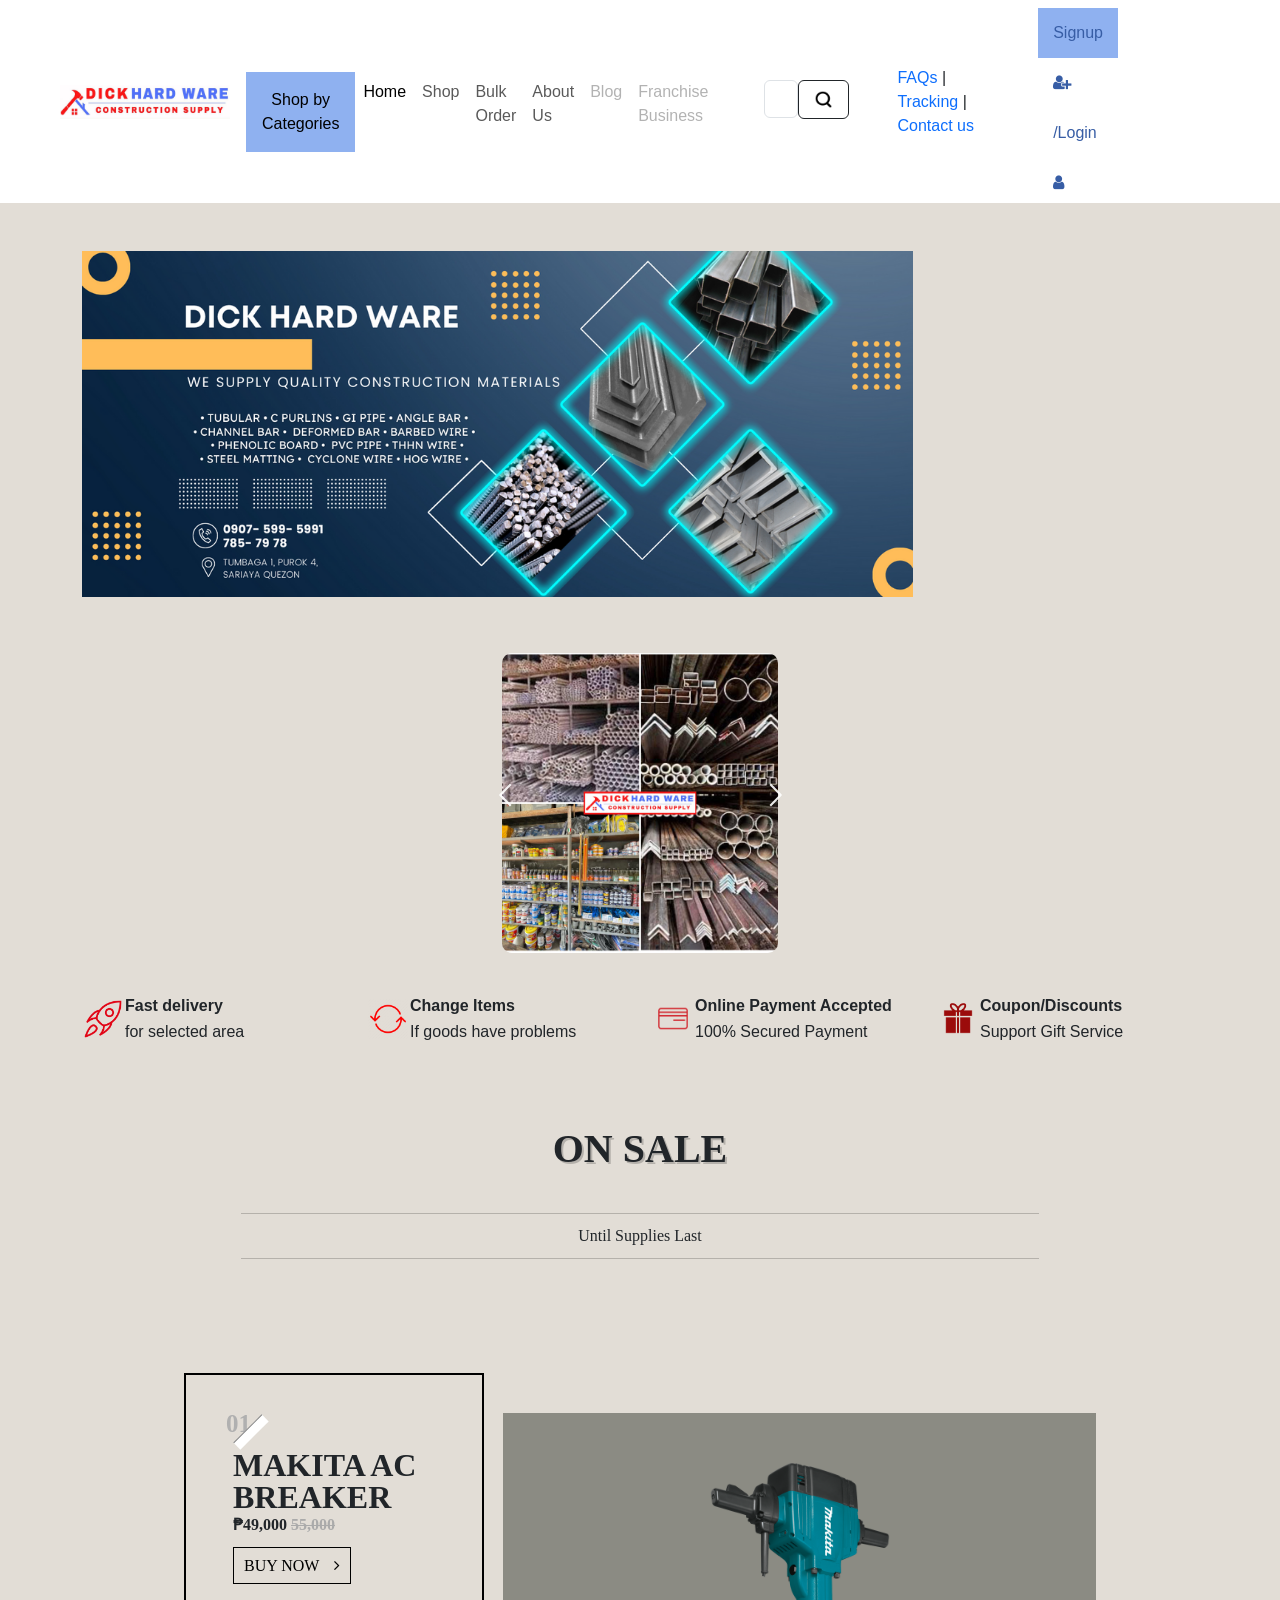
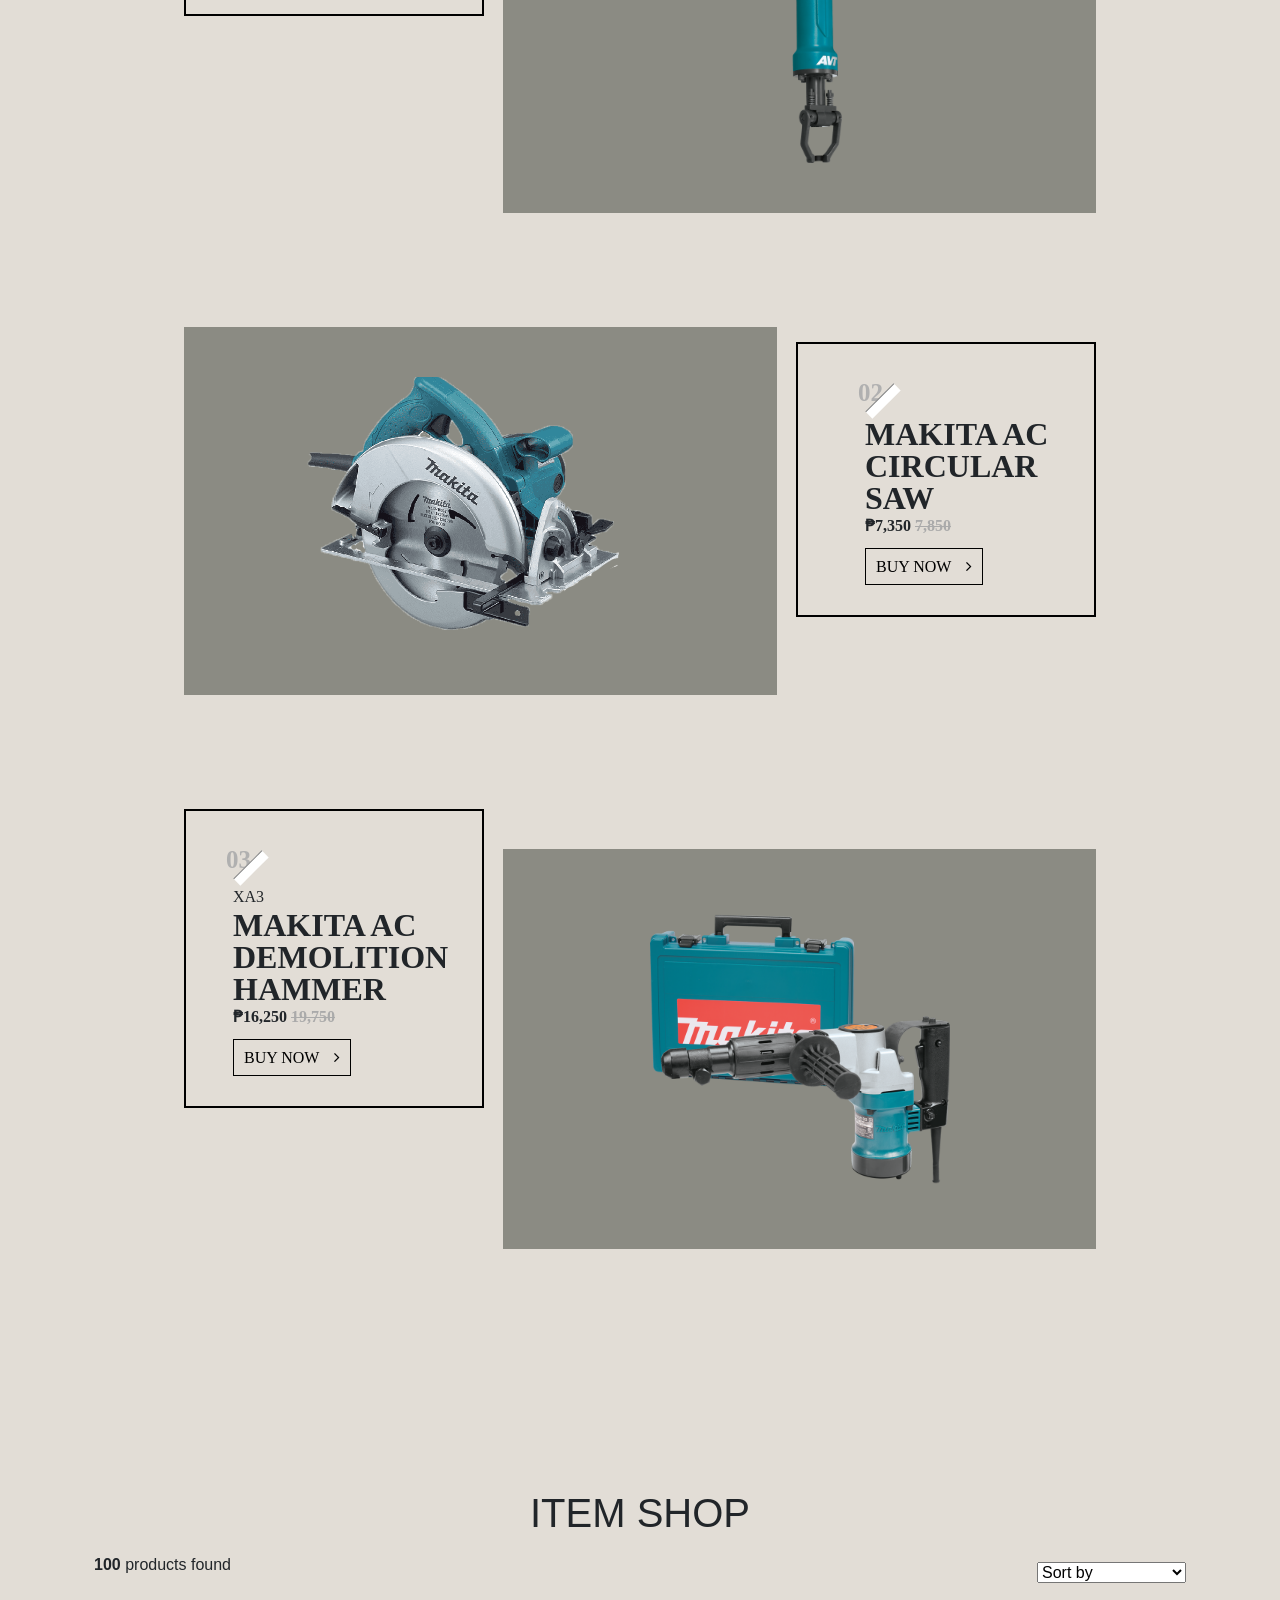
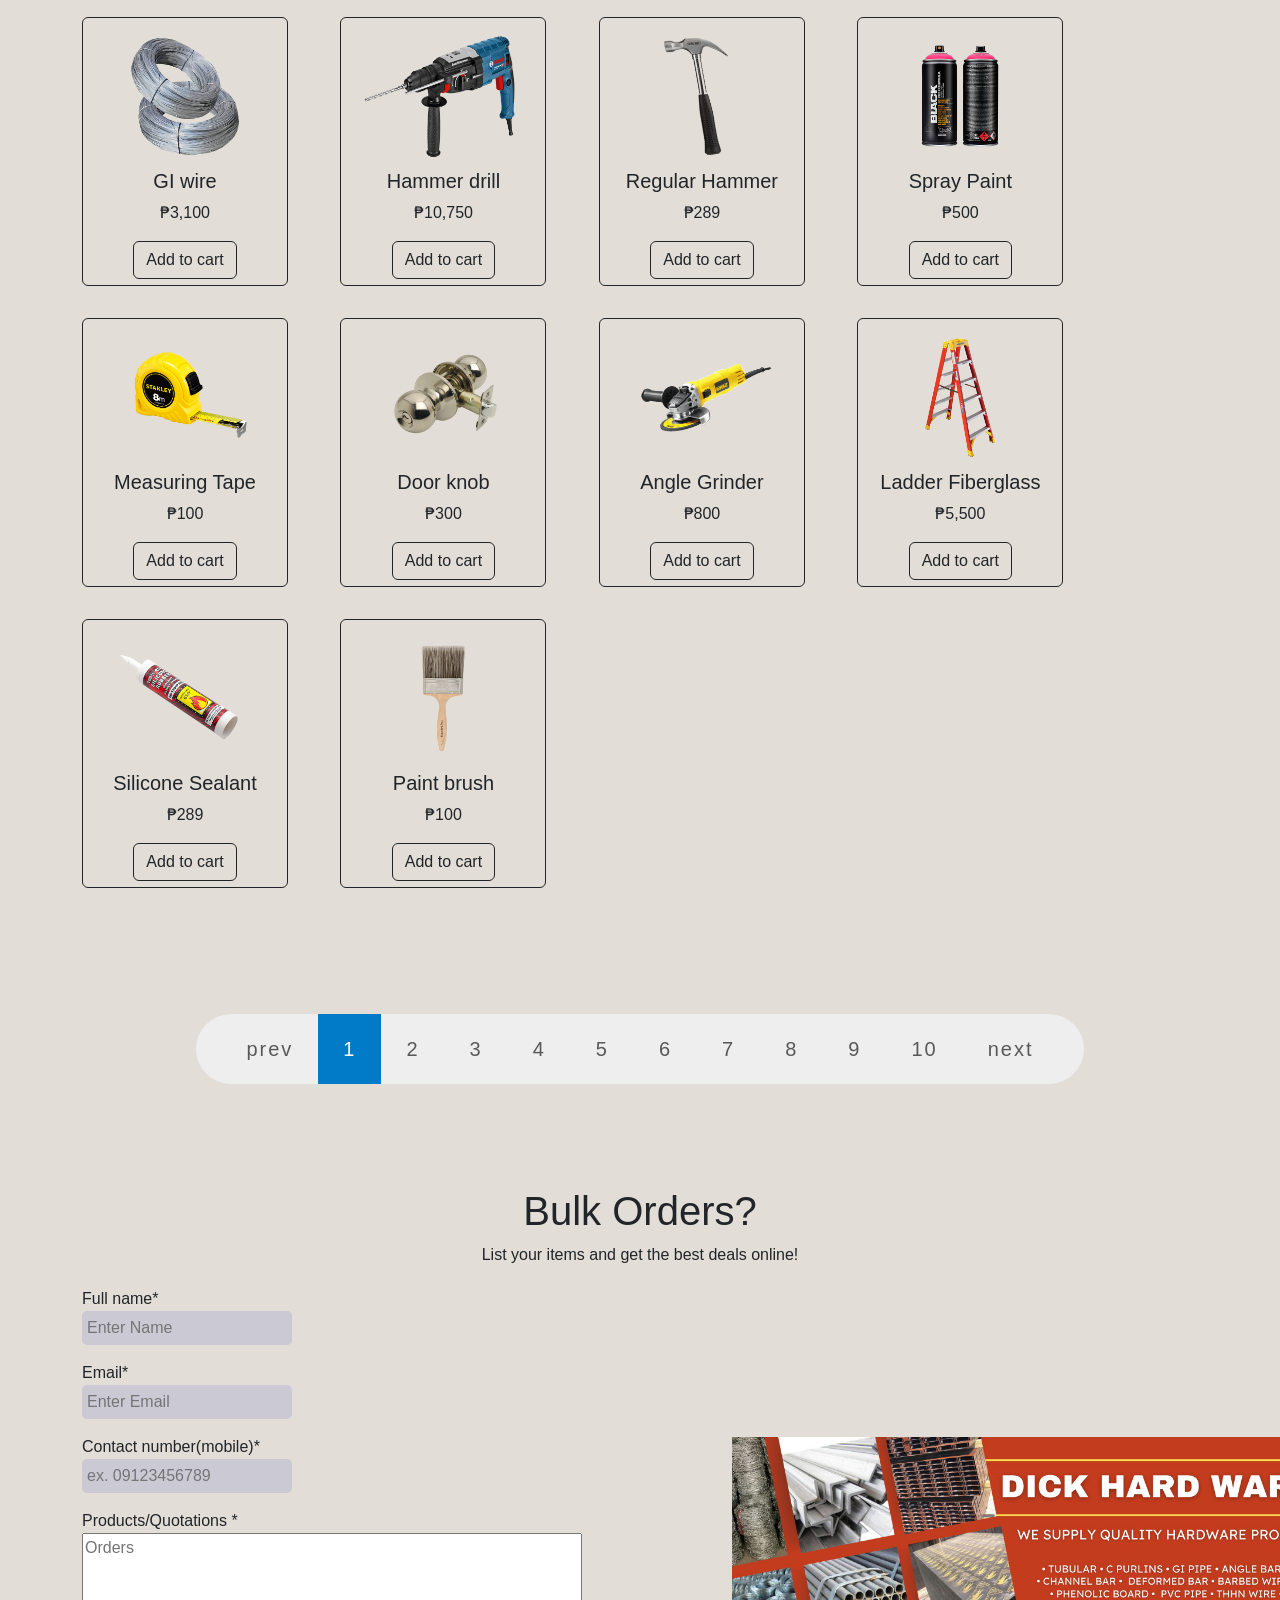
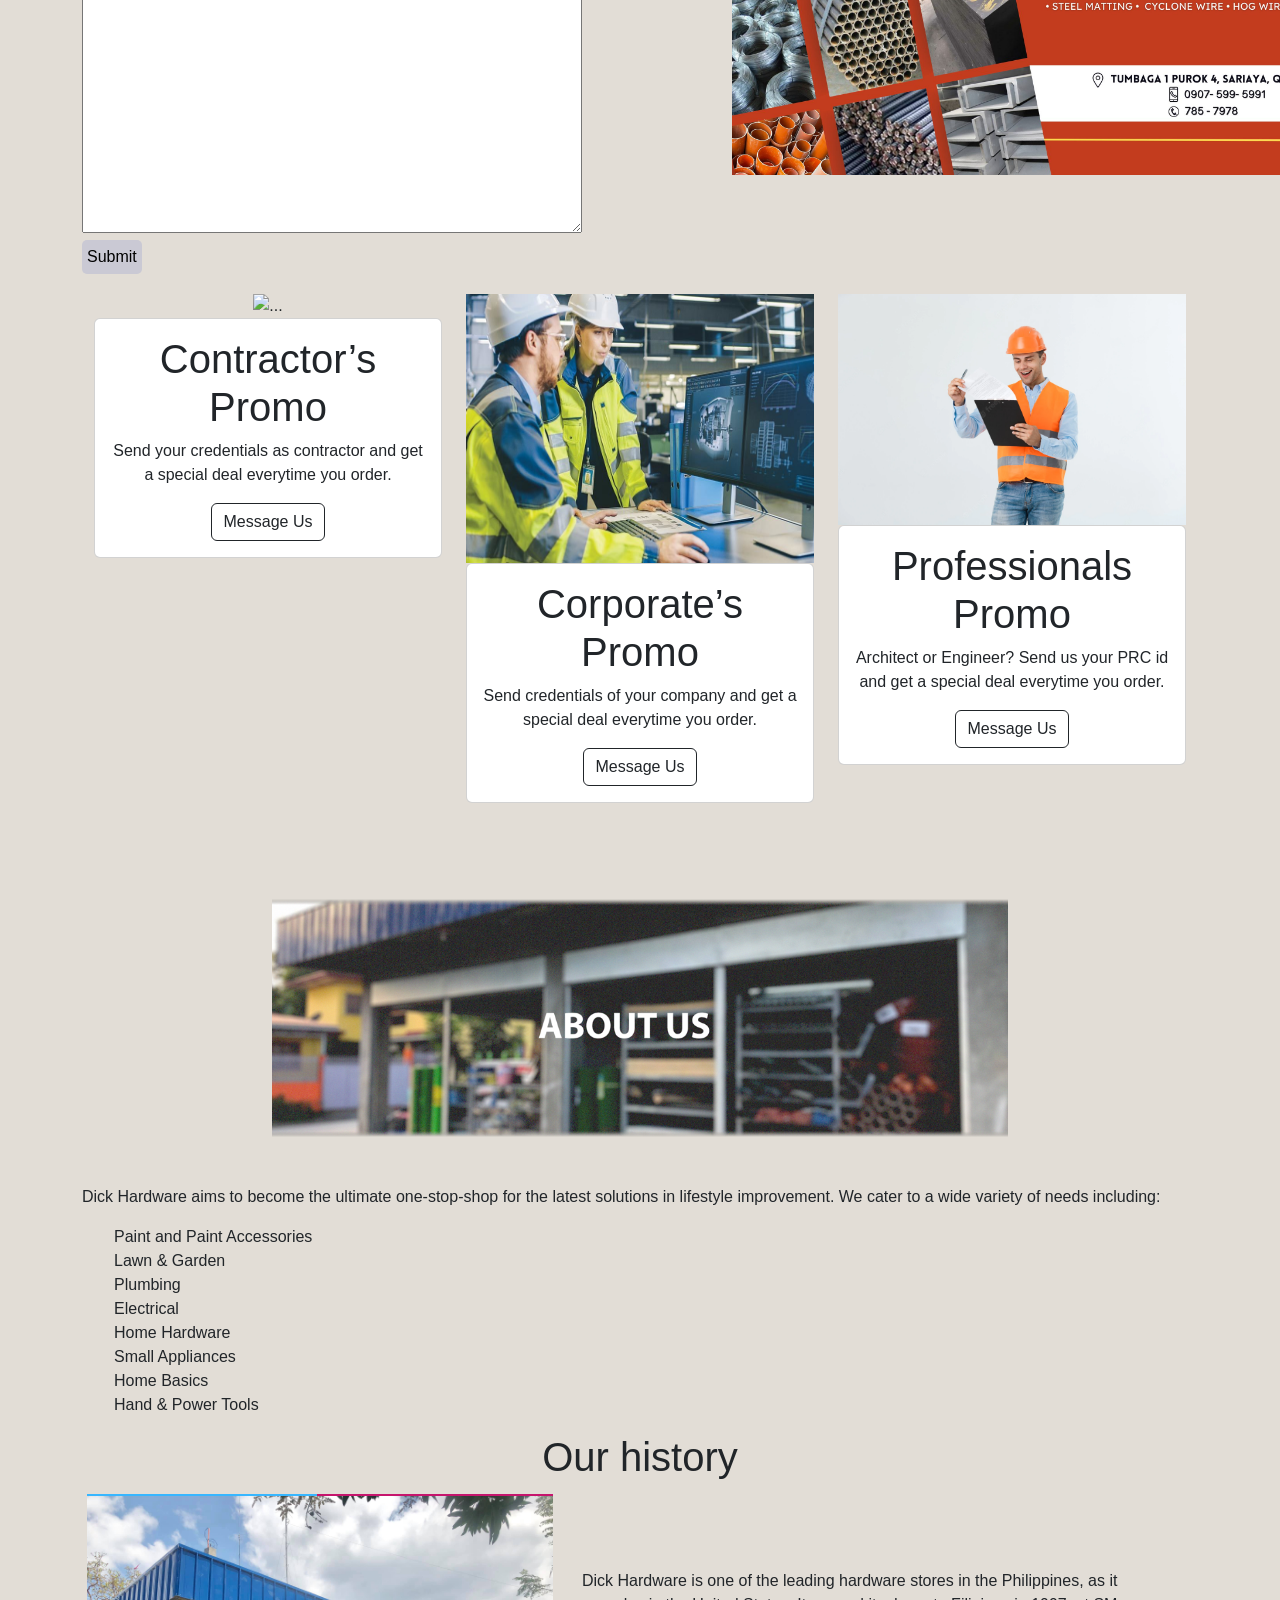
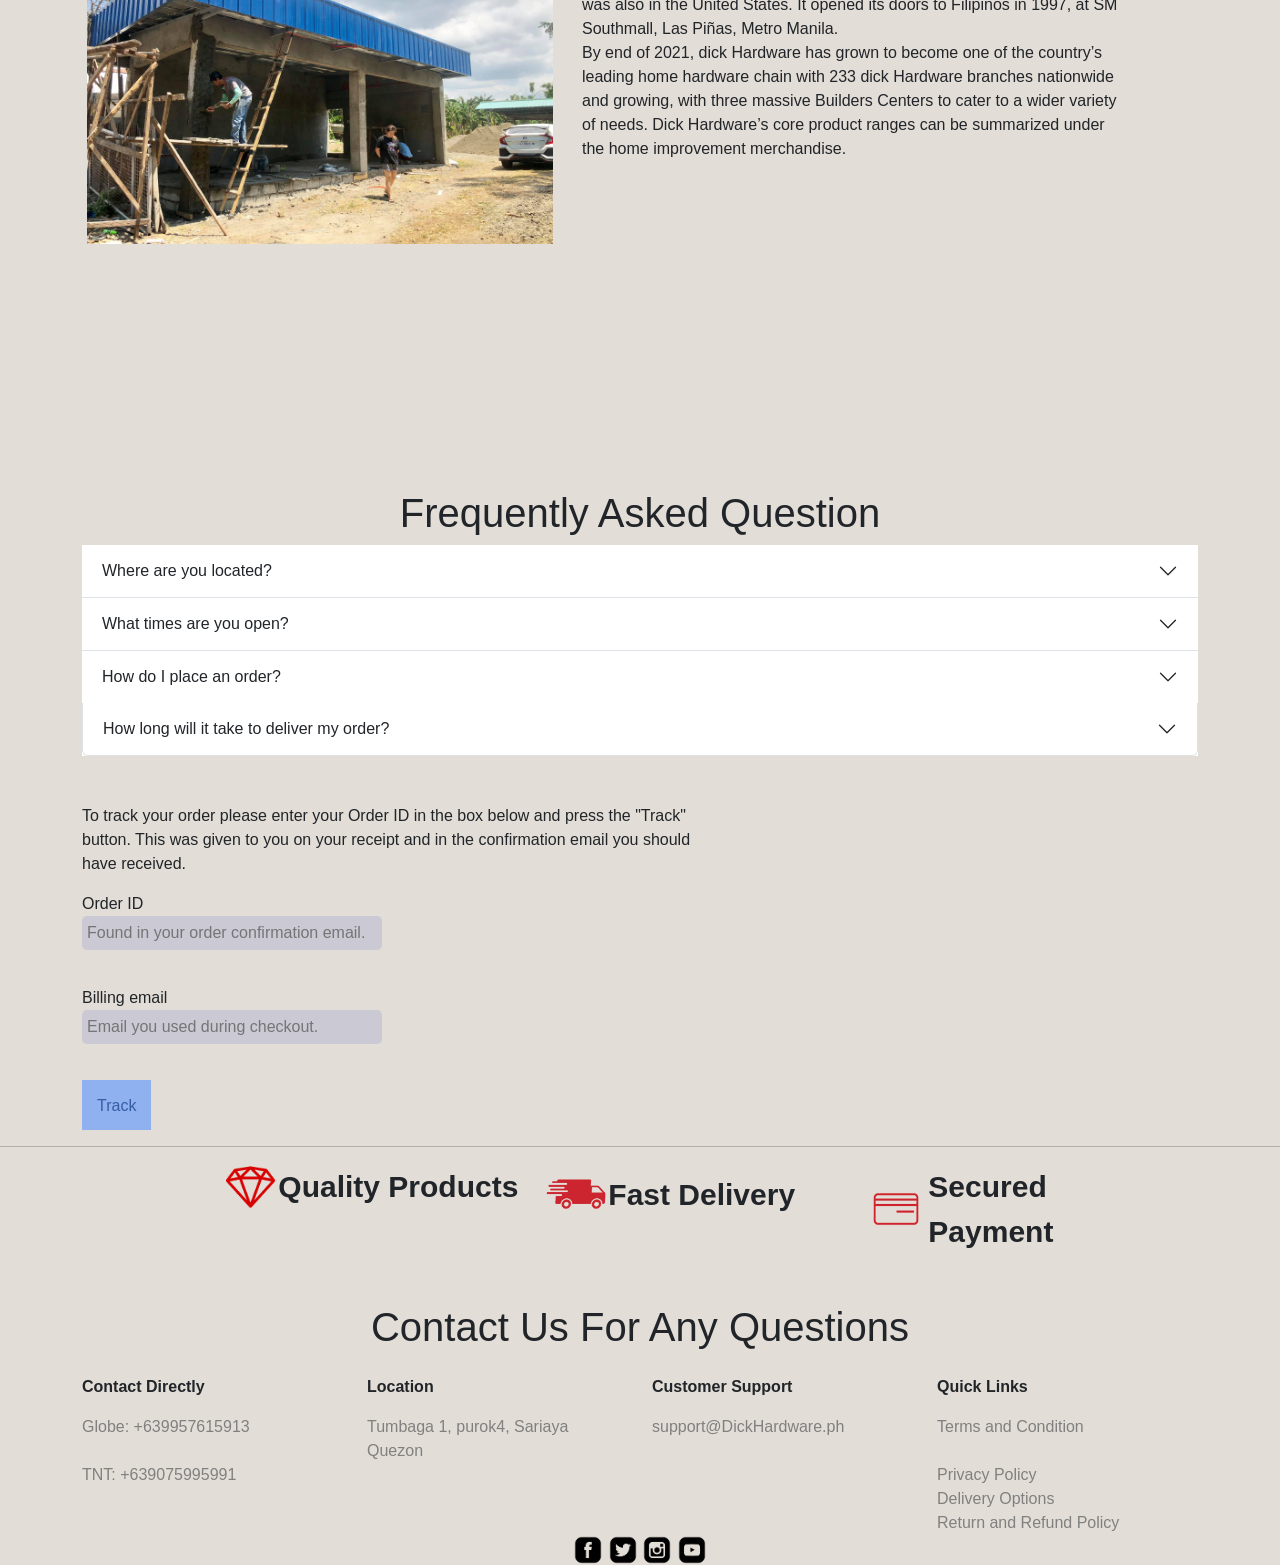
==== commit 37e07a3c: "adding some finishing touches" ====
--- a/index.html
+++ b/index.html
@@ -22,7 +22,7 @@
 <body>
     <nav class="navbar navbar-expand-lg sticky-top" id="navwithlogo">
         <div class="container-fluid">
-            <a class="navbar-brand ms-5" href="#"><img src="photo/banner.jpg" style="width: 180px" /></a>
+            <a class="navbar-brand ms-5" href="#"><img src="photo/banner.jpg" style="width: 170px" /></a>
             <button class="navbar-toggler" type="button" data-bs-toggle="collapse"
                 data-bs-target="#navbarSupportedContent" aria-controls="navbarSupportedContent" aria-expanded="false"
                 aria-label="Toggle navigation">
@@ -277,7 +277,7 @@
             </nav>
 
             <div class="container-parent">
-                <div class="gallery me-5 btn nav__btn btn-fnt btn-color mb-5 mt-5">
+                <div class="gallery me-5 btn nav__btn btn-fnt btn-color mb-3 mt-3">
                     <img src="items/1.png" alt="library" width="180px">
                     <div class="desc">
                         <h5>GI wire</h5>
@@ -285,7 +285,7 @@
                     </div>
                     <button type="submit" class="btn btn-primary text-dark">Add to cart</button>
                 </div>
-                <div class="gallery me-5 btn nav__btn btn-fnt btn-color mb-5 mt-5">
+                <div class="gallery me-5 btn nav__btn btn-fnt btn-color mb-3 mt-3">
                     <img src="items/2.png" alt="library" width="180px" height="145px">
                     <div class="desc">
                         <h5>Hammer drill</h5>
@@ -293,7 +293,7 @@
                     </div>
                     <button type="submit" class="btn btn-primary text-dark">Add to cart</button>
                 </div>
-                <div class="gallery me-5 btn nav__btn btn-fnt btn-color mb-5 mt-5">
+                <div class="gallery me-5 btn nav__btn btn-fnt btn-color mb-3 mt-3">
                     <img src="items/3.png" alt="library" width="180px" height="145px">
                     <div class="desc">
                         <h5>Regular Hammer</h5>
@@ -301,7 +301,7 @@
                     </div>
                     <button type="submit" class="btn btn-primary text-dark">Add to cart</button>
                 </div>
-                <div class="gallery me-5 btn nav__btn btn-fnt btn-color mb-5 mt-5">
+                <div class="gallery me-5 btn nav__btn btn-fnt btn-color mb-3 mt-3">
                     <img src="items/4.png" alt="library" width="180px" height="145px">
                     <div class="desc">
                         <h5>Spray Paint</h5>
@@ -309,7 +309,7 @@
                     </div>
                     <button type="submit" class="btn btn-primary text-dark">Add to cart</button>
                 </div>
-                <div class="gallery me-5 btn nav__btn btn-fnt btn-color mb-5 mt-5">
+                <div class="gallery me-5 btn nav__btn btn-fnt btn-color mb-3 mt-3">
                     <img src="items/5.png" alt="library" width="180px">
                     <div class="desc">
                         <h5>Measuring Tape</h5>
@@ -317,7 +317,7 @@
                     </div>
                     <button type="submit" class="btn btn-primary text-dark">Add to cart</button>
                 </div>
-                <div class="gallery me-5 btn nav__btn btn-fnt btn-color ">
+                <div class="gallery me-5 btn nav__btn btn-fnt btn-color mb-3 mt-3">
                     <img src="items/6.png" alt="library" width="180px">
                     <div class="desc">
                         <h5>Door knob</h5>
@@ -325,7 +325,7 @@
                     </div>
                     <button type="submit" class="btn btn-primary text-dark">Add to cart</button>
                 </div>
-                <div class="gallery me-5 btn nav__btn btn-fnt btn-color ">
+                <div class="gallery me-5 btn nav__btn btn-fnt btn-color mb-3 mt-3">
                     <img src="items/7.png" alt="library" width="180px">
                     <div class="desc">
                         <h5>Angle Grinder</h5>
@@ -333,7 +333,7 @@
                     </div>
                     <button type="submit" class="btn btn-primary text-dark">Add to cart</button>
                 </div>
-                <div class="gallery me-5 btn nav__btn btn-fnt btn-color ">
+                <div class="gallery me-5 btn nav__btn btn-fnt btn-color mb-3 mt-3">
                     <img src="items/8.png" alt="library" width="180px">
                     <div class="desc">
                         <h5>Ladder Fiberglass</h5>
@@ -341,7 +341,7 @@
                     </div>
                     <button type="submit" class="btn btn-primary text-dark">Add to cart</button>
                 </div>
-                <div class="gallery me-5 btn nav__btn btn-fnt btn-color ">
+                <div class="gallery me-5 btn nav__btn btn-fnt btn-color mb-3 mt-3">
                     <img src="items/9.png" alt="library" width="180px">
                     <div class="desc">
                         <h5>Silicone Sealant</h5>
@@ -349,7 +349,7 @@
                     </div>
                     <button type="submit" class="btn btn-primary text-dark">Add to cart</button>
                 </div>
-                <div class="gallery me-5 btn nav__btn btn-fnt btn-color ">
+                <div class="gallery me-5 btn nav__btn btn-fnt btn-color mb-3 mt-3">
                     <img src="items/10.png" alt="library" width="180px">
                     <div class="desc">
                         <h5>Paint brush</h5>
@@ -398,6 +398,7 @@
         <div class="container text-center">
             <div class="row">
                 <div class="col-lg-4">
+                    <img src="photo/contractor.jpg" class="card-img-top" alt="...">
                     <div class="card">
                         <div class="card-body">
                             <h1 class="card-title">Contractor’s Promo</h1>
@@ -408,6 +409,7 @@
                     </div>
                 </div>
                 <div class="col-lg-4">
+                    <img src="photo/company.jpg" style="height: 269px;" class="card-img-top" alt="...">
                     <div class="card">
                         <div class="card-body">
                             <h1 class="card-title">Corporate’s Promo</h1>
@@ -418,6 +420,7 @@
                     </div>
                 </div>
                 <div class="col-lg-4">
+                    <img src="photo/architech.webp" class="card-img-top" alt="...">
                     <div class="card">
                         <div class="card-body">
                             <h1 class="card-title">Professionals Promo</h1>
@@ -506,9 +509,9 @@
                 the United States. It opened its doors to Filipinos in 1997, at SM Southmall, Las Piñas, Metro
                 Manila.</br>
 
-                By end of 2021, ACE Hardware has grown to become one of the country’s leading home hardware chain with
-                233 ACE Hardware branches nationwide and growing, with three massive ACE Builders Centers to cater to a
-                wider variety of needs. ACE Hardware’s core product ranges can be summarized under the home improvement
+                By end of 2021, dick Hardware has grown to become one of the country’s leading home hardware chain with
+                233 dick Hardware branches nationwide and growing, with three massive Builders Centers to cater to a
+                wider variety of needs. Dick Hardware’s core product ranges can be summarized under the home improvement
                 merchandise.
             </div>
 
@@ -597,7 +600,35 @@
             </p>
         </div>
     </div>
-    <footer class="mt-5" style="background-color: rgb(192, 188, 188);" id="footer">
+    <hr>
+    <footer class="container-fluid mt-3" id="footer">
+        <div class="row">
+            <div class="col-lg-2"></div>
+            <div class="col-lg-3">
+                <table>
+                    <tr>
+                        <td><img src="photo/diamond.png" style="width: 50px;"></td>
+                        <th style="font-size: 30px;">Quality Products</th>
+                    </tr>
+                </table>
+            </div>
+            <div class="col-lg-3">
+                <table>
+                    <tr>
+                        <td><img src="photo/van.png" style="width:60px;"></td>
+                        <th style="font-size: 30px;"> Fast Delivery</th>
+                    </tr>
+                </table>
+            </div>
+            <div class="col-lg-3">
+                <table>
+                    <tr>
+                        <td><img src="photo/CARD.png" style="width: 60px;"></td>
+                        <th style="font-size: 30px;">Secured Payment</th>
+                    </tr>
+                </table>
+            </div>
+        </div>
         <div class="container">
             <h1 class="pt-5 text-center">Contact Us For Any Questions</h1>
             <div class="row pt-3">
@@ -619,13 +650,12 @@
                 <div class="col-3"><a href="#" style="color: grey;">Return and Refund Policy</a></div>
             </div>
         </div>
-        <div class="row mb-5">
+        <div>
             <div class="text-center">
                 <a href="https://www.facebook.com/" target="_blank"><img src="footer/fb.png" style="width: 30px" /></a>
                 <a href="https://www.twitter.com/" target="_blank"><img src="footer/twitter.png"
                         style="width: 30px" /></a>
                 <a href="https://www.instagram.com/" target="_blank"><img src="footer/ig.png" style="width: 30px" /></a>
-                <a href="https://www.gooleplus.com" target="_blank"><img src="footer/g+.png" style="width: 30px" /></a>
                 <a href="https://www.youtube.com/" target="_blank"><img src="footer/yt.png" style="width: 30px" /></a>
             </div>
         </div>
--- a/body.css
+++ b/body.css
@@ -4,7 +4,7 @@
     background-image: url('photo/background.jpg') disable;
     background-color: #e2ddd6;
     background-attachment: fixed;
-    background-size: 100%;
+
 
 }
 
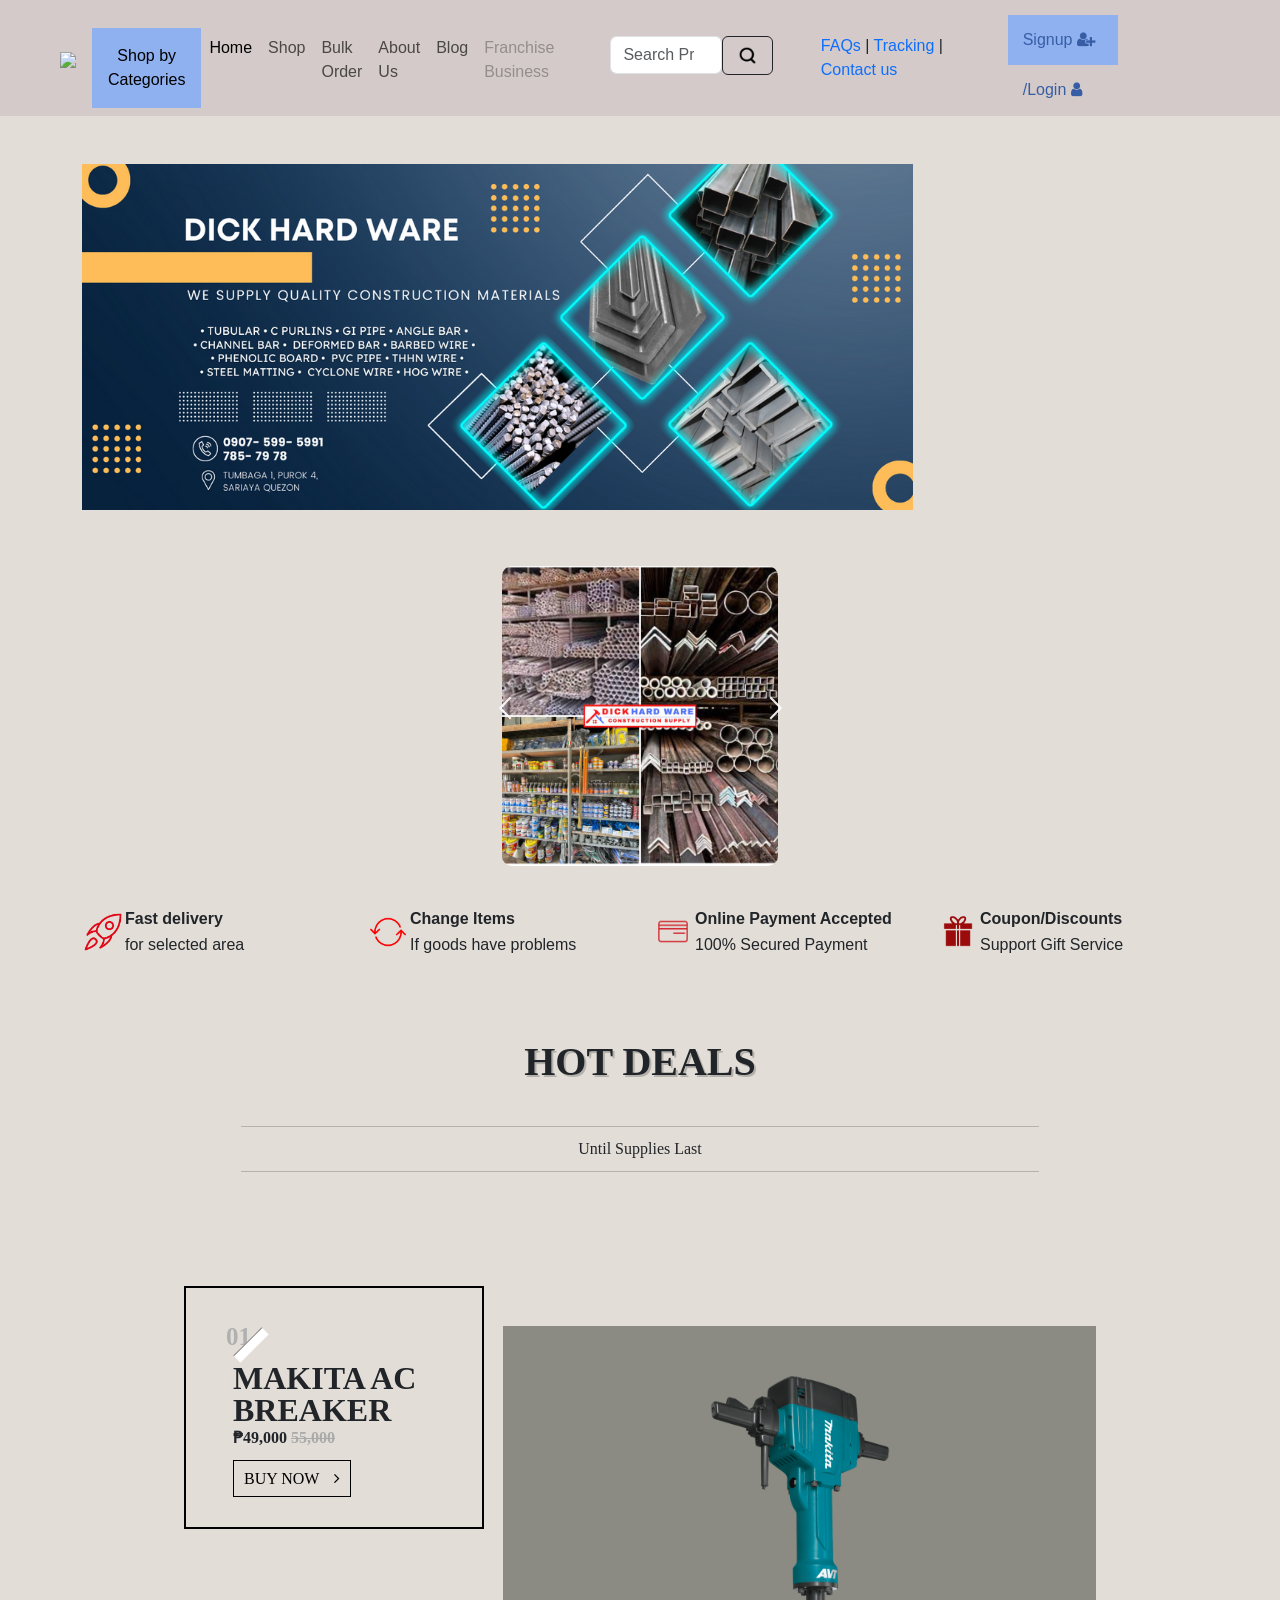
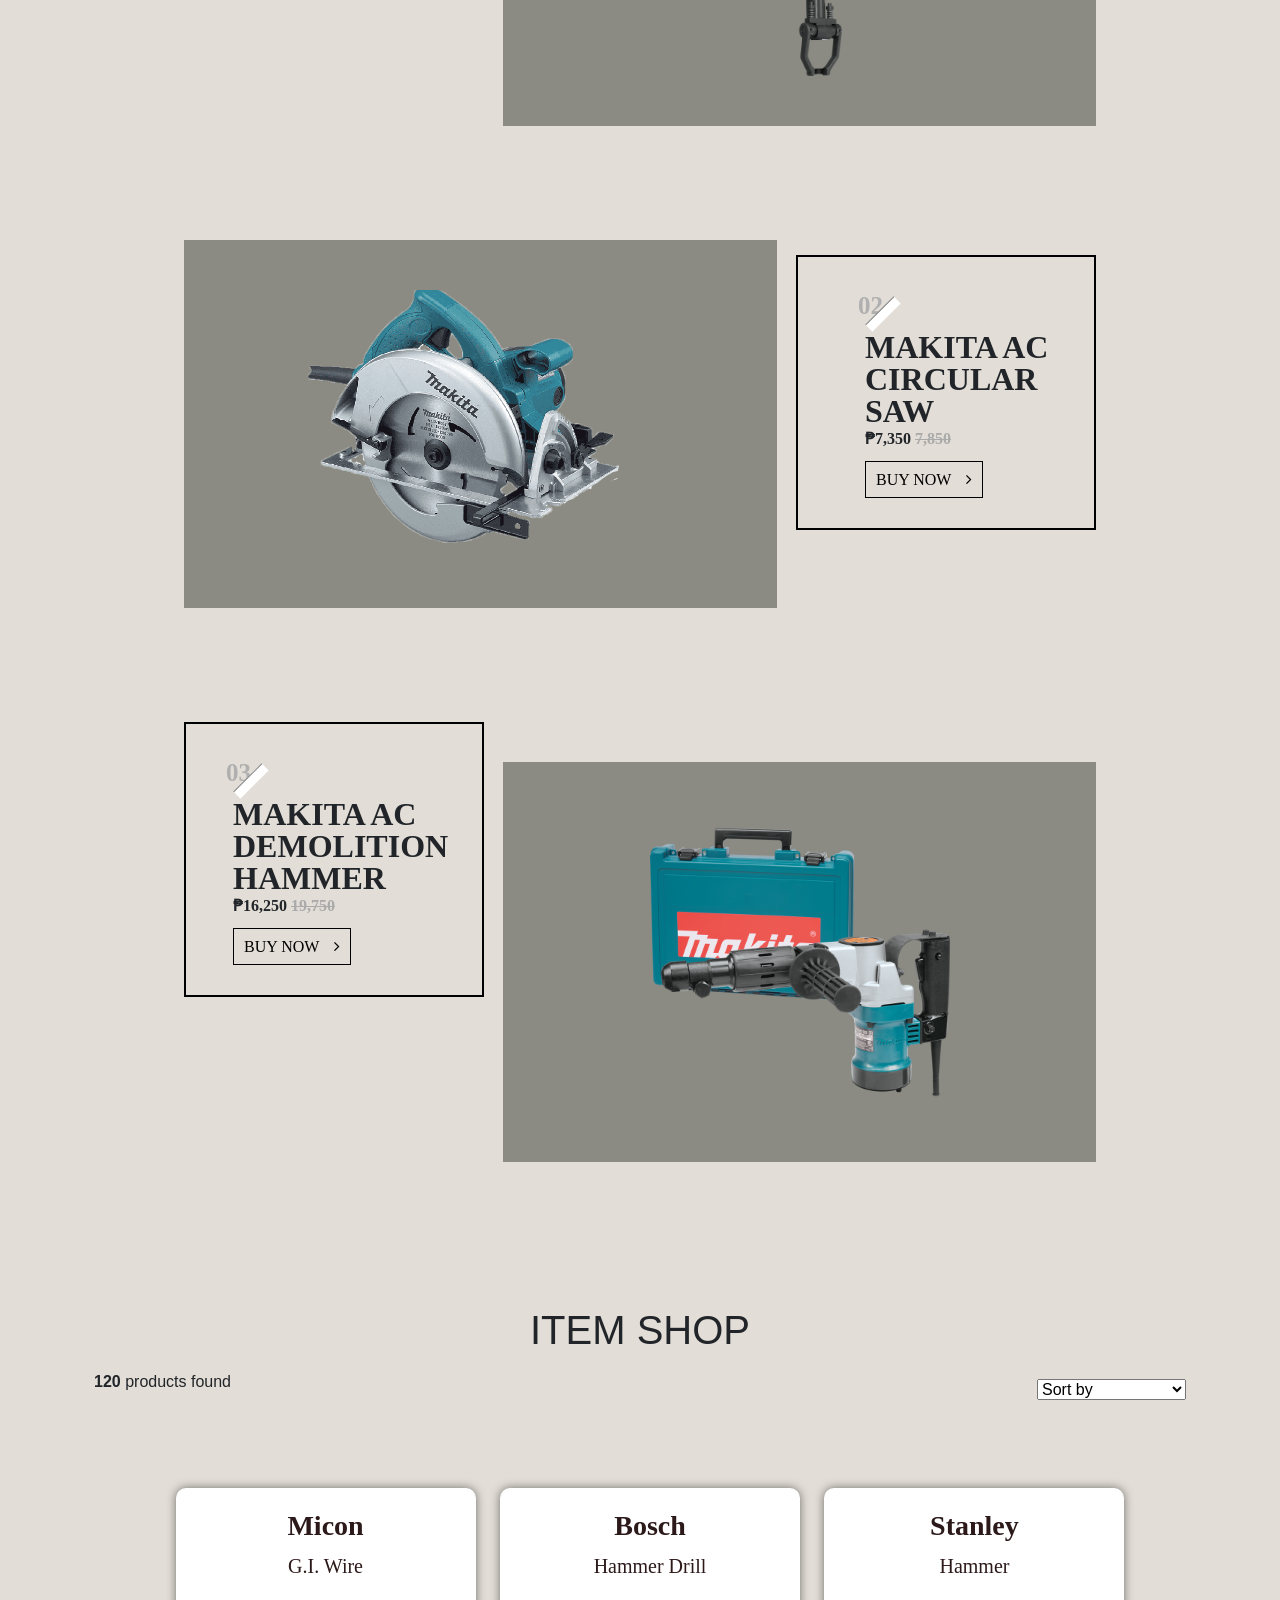
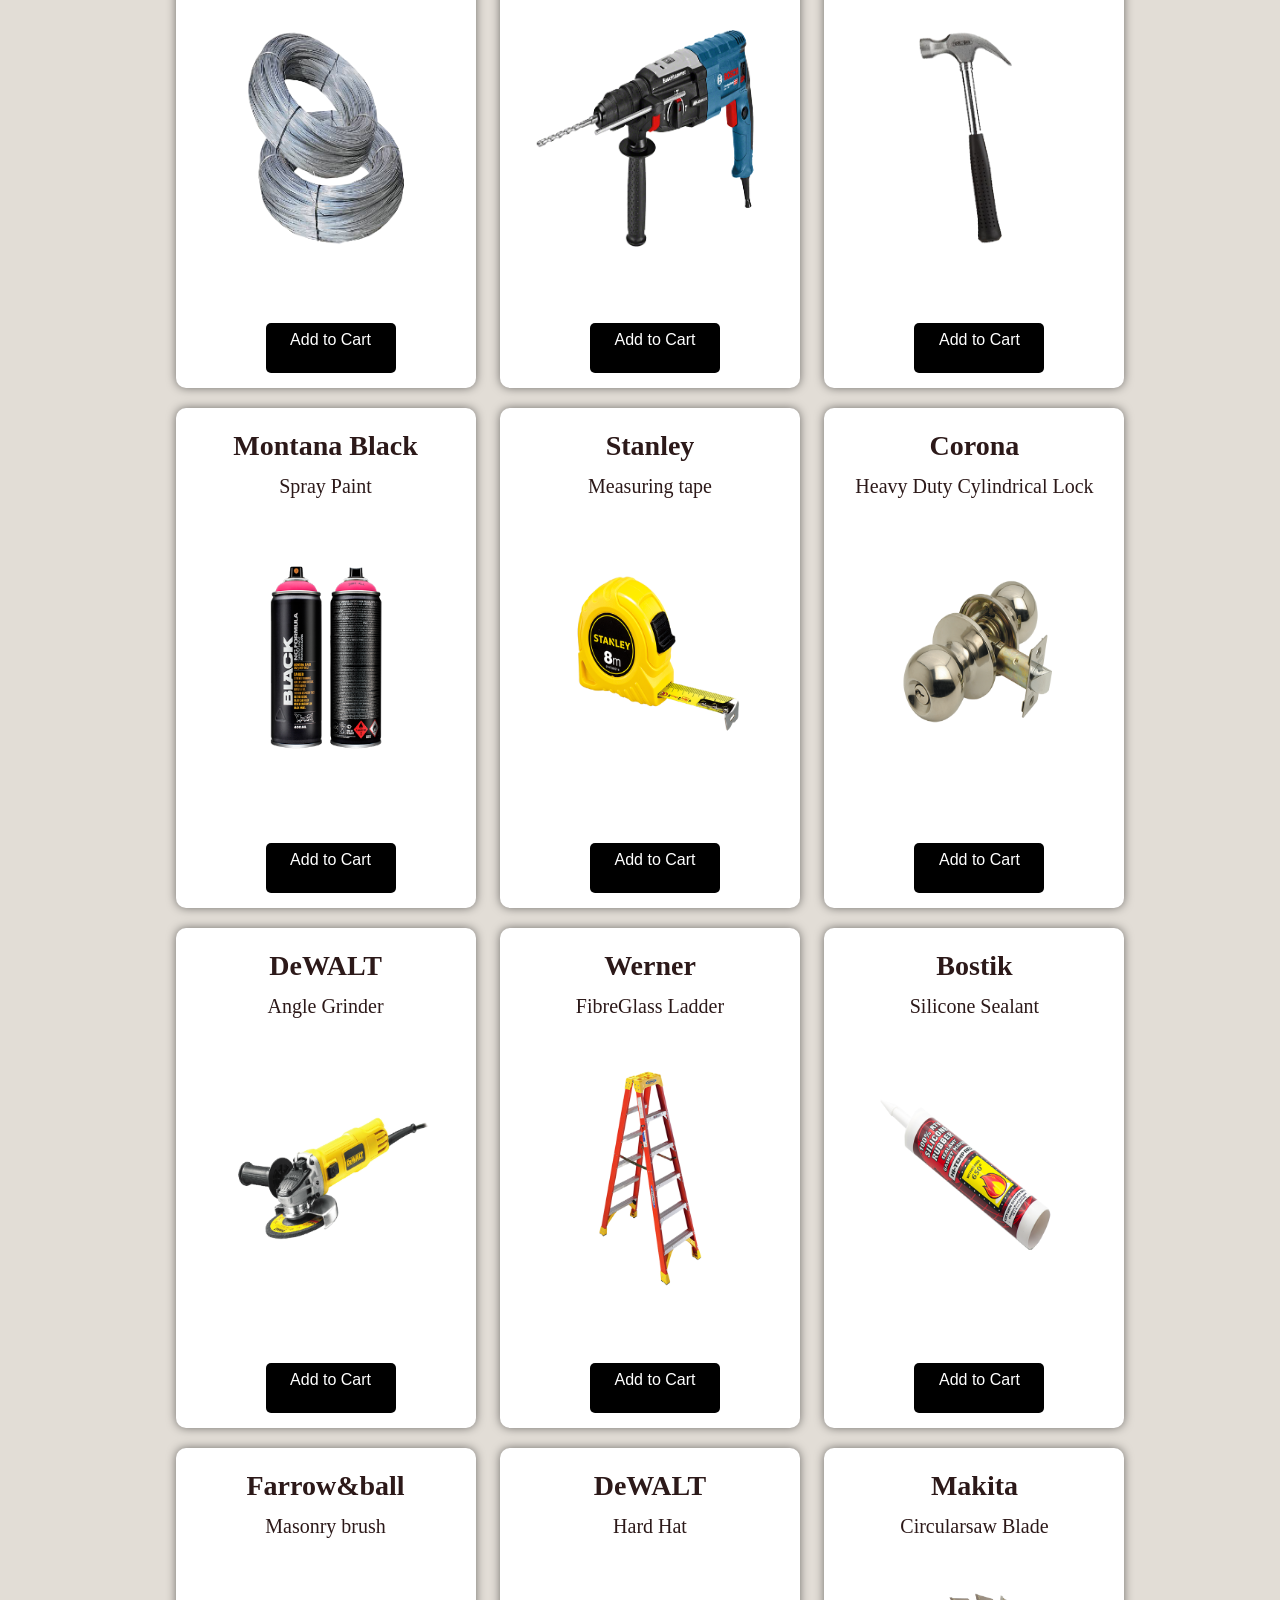
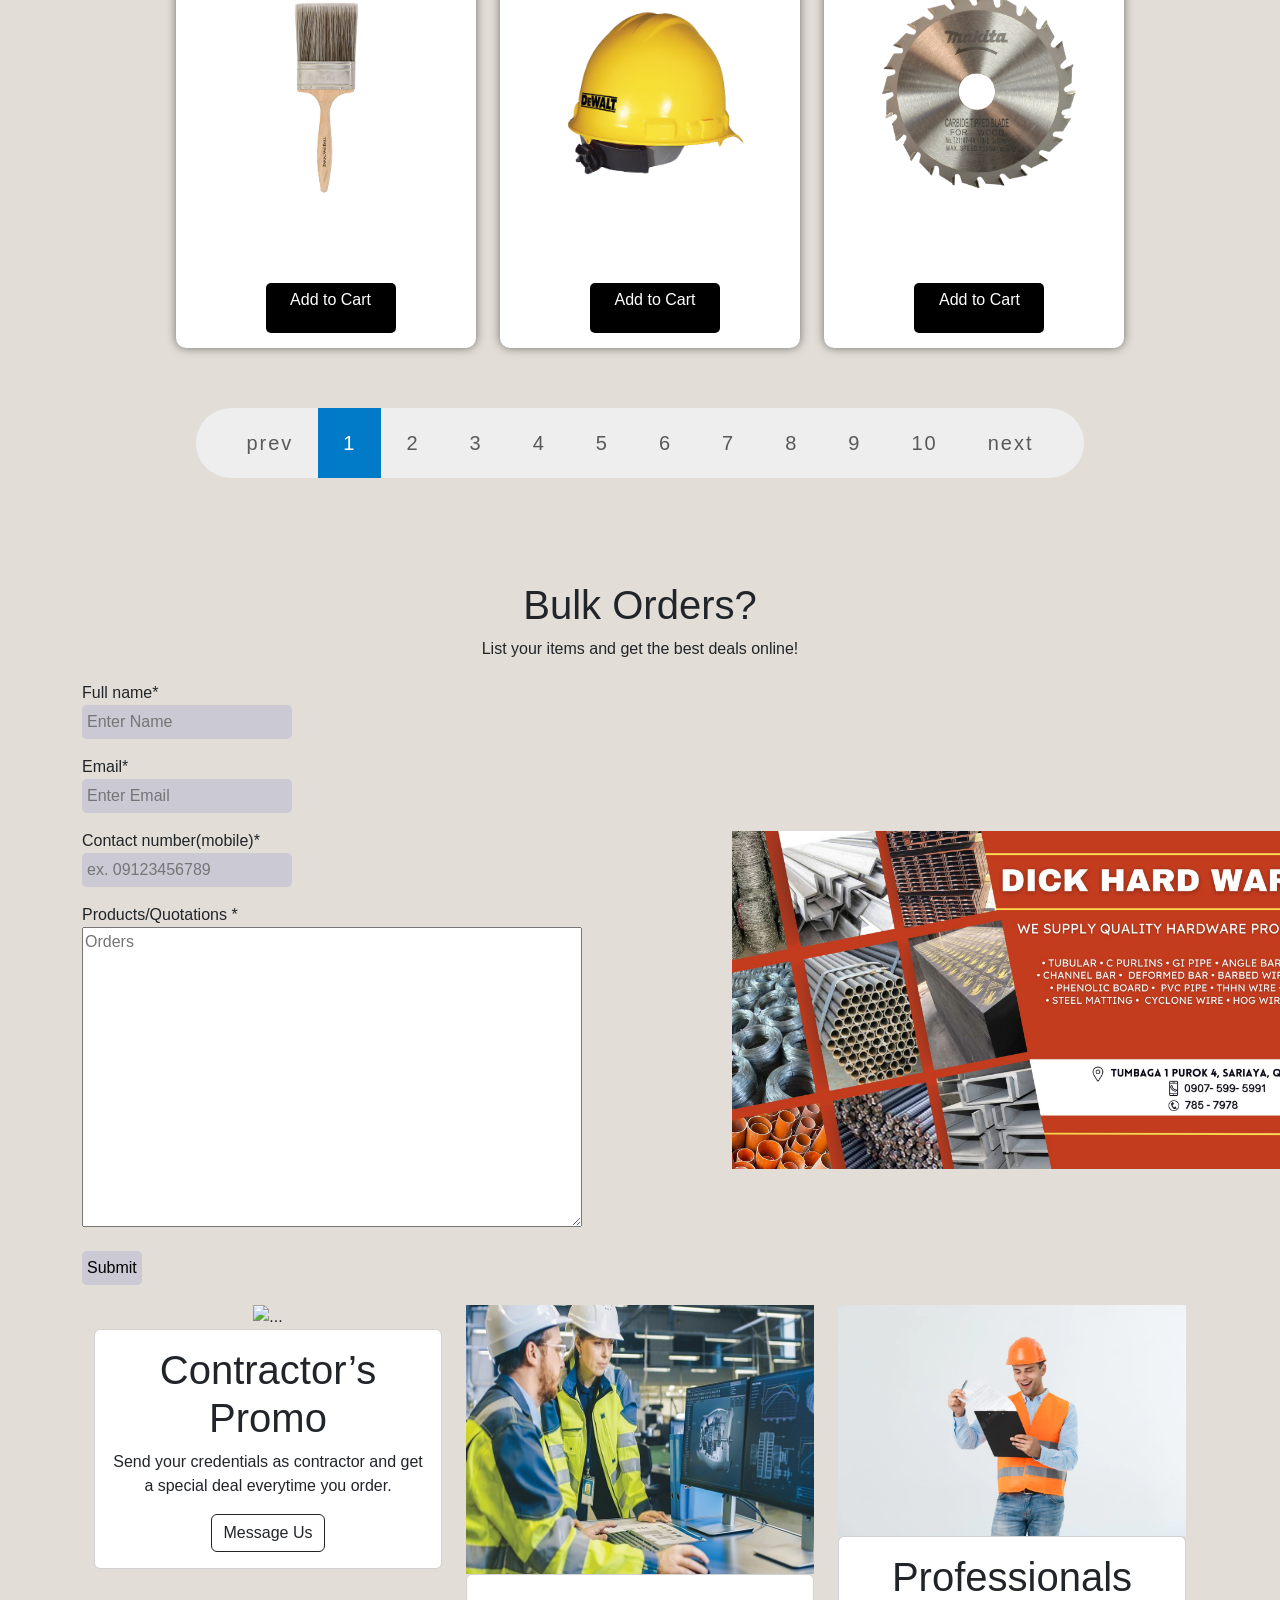
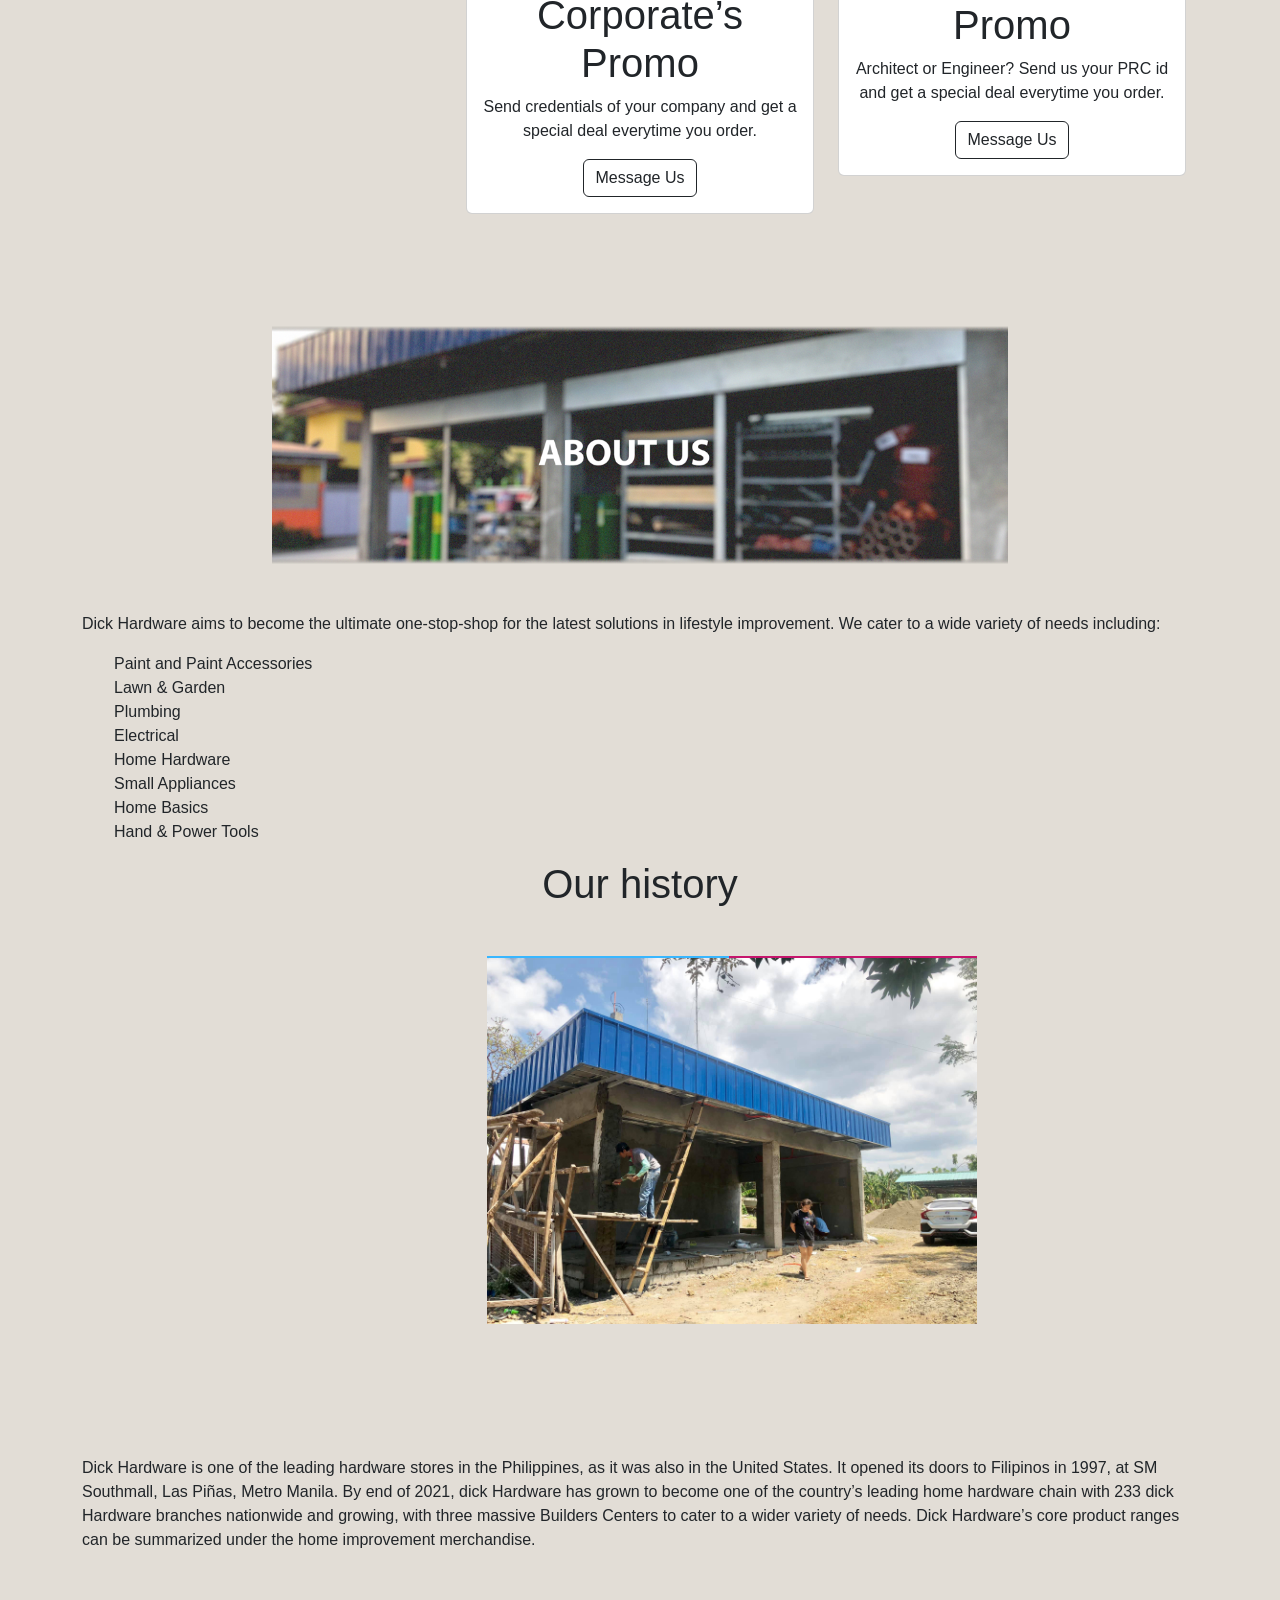
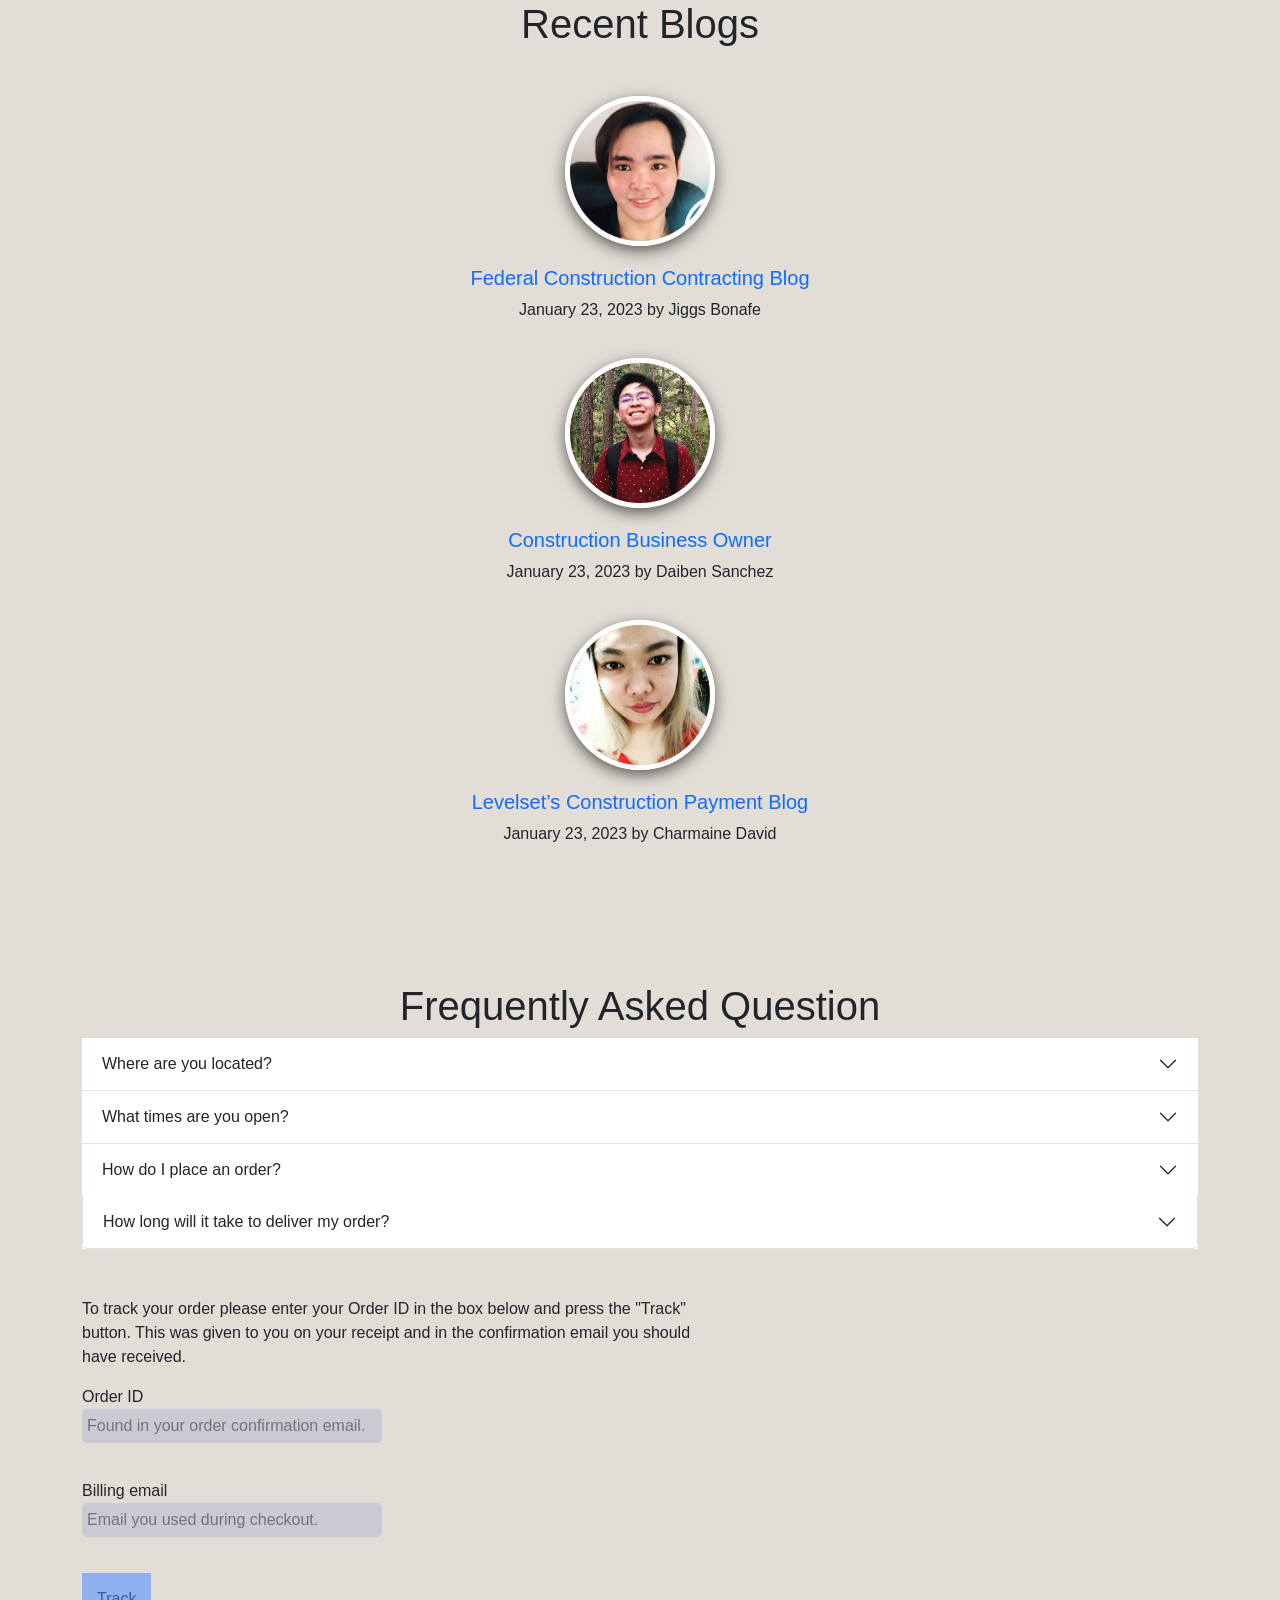
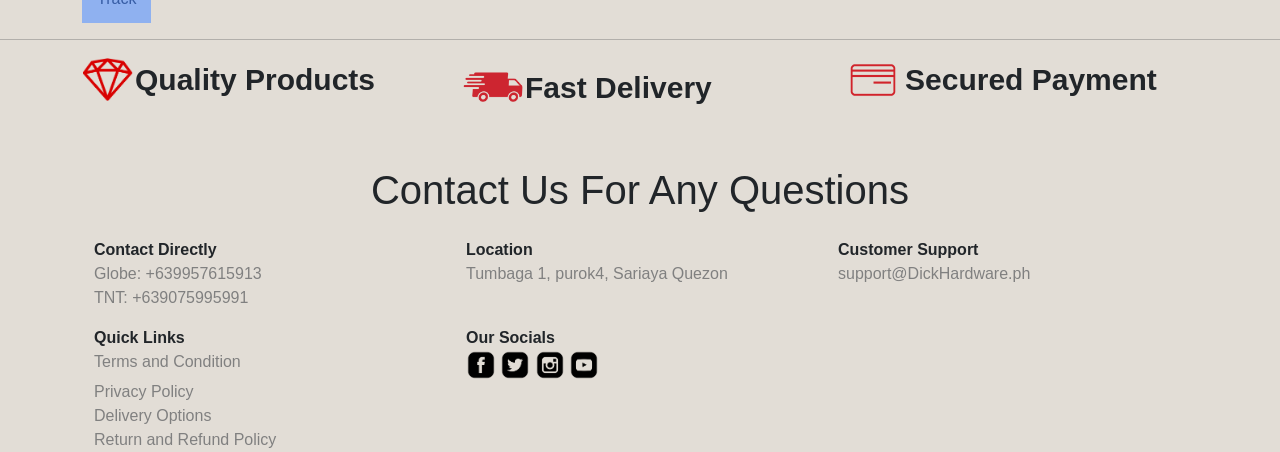
==== commit 3a7eb78e: "Final out" ====
--- a/index.html
+++ b/index.html
@@ -16,13 +16,14 @@
     <link rel="stylesheet" href="promo.css">
     <link rel="stylesheet" href="modal.css">
     <link rel="stylesheet" href="about.css">
+    <link rel="stylesheet" href="itemshop.css">
     <title>Dick Hardware</title>
 </head>
 
 <body>
     <nav class="navbar navbar-expand-lg sticky-top" id="navwithlogo">
         <div class="container-fluid">
-            <a class="navbar-brand ms-5" href="#"><img src="photo/banner.jpg" style="width: 170px" /></a>
+            <a class="navbar-brand ms-5" href="#"><img src="photo/banner.png" style="width: 170px" /></a>
             <button class="navbar-toggler" type="button" data-bs-toggle="collapse"
                 data-bs-target="#navbarSupportedContent" aria-controls="navbarSupportedContent" aria-expanded="false"
                 aria-label="Toggle navigation">
@@ -65,7 +66,7 @@
                         <a class="nav-link " href="#aboutpage">About Us</a>
                     </li>
                     <li class="nav-item">
-                        <a class="nav-link disabled " href=" #" tabindex="-1" aria-disabled="true">Blog</a>
+                        <a class="nav-link " href="#blogscontainer">Blog</a>
                     </li>
                     <li class="nav-item">
                         <a class="nav-link disabled " href=" #" tabindex="-1" aria-disabled="true">Franchise
@@ -87,18 +88,12 @@
 
                 <div class="ms-5" style="margin-right: 150px;">
                     <section id="intro">
-
                         <section id="intro">
-
                             <div>
                                 <a href="#modal" class="button">Signup <i class="fa fa-user-plus"
                                         aria-hidden="true"></i>/Login <i class="fa fa-user" aria-hidden="true"></i></a>
-
                             </div>
-
                         </section>
-
-
                     </section>
                 </div>
             </div>
@@ -122,7 +117,7 @@
                 <form action="" class='form'>
                     <input type="text" id="username" name="uname" placeholder="Username">
                     <input type="password" id="password" name="password" placeholder="Password">
-                    <p><button class='btn dark-btn'>Login</button></p>
+                    <p><button class='btn dark-btn'><a href="#" style="color: black;">Login</a></button></p>
             </div>
         </div>
     </div>
@@ -134,7 +129,7 @@
 
             <div class="col-lg-9"> <img src="photo/cover.png" class="img-fluid" id="home-link"></div>
 
-            <div class="col-lg-3 mt-5" id="pSlider">
+            <div class="col-lg-3 mt-5 d-none d-lg-block" id="pSlider">
                 <h1 class="text-center" style="font-family:'roboto';">
                 </h1>
                 <ol id="slider-container" dir="ltr">
@@ -212,7 +207,7 @@
             </div>
             <div class="promo-wrap">
                 <div class="promo-title">
-                    <h1>On Sale</h1>
+                    <h1>HOT DEALS</h1>
                     <p>Until Supplies Last</p>
                 </div>
                 <div class="promo-list">
@@ -246,7 +241,6 @@
                         </div>
                         <div class="promo-description">
                             <span class="promo-number">03</span>
-                            <p class="promo-camera">xa3</p>
                             <p class="promo-name">Makita AC demolition Hammer</p>
                             <p class="promo-price">16,250 <span>19,750</span></p>
                             <a href="#">buy now</a>
@@ -255,127 +249,295 @@
                 </div>
             </div>
         </div>
-        <div>
-            <h1 CLASS=" mt-5 pt-5 text-center" id="shoplink">ITEM SHOP</h1>
-            <nav class="navbar" id="shop-nav">
-                <div class="container-fluid">
-                    <ul class="navbar-nav me-auto mb-2 mb-lg-0" id="shop">
-                        <li class="nav-item">
-                            <p><strong>100</strong> products found</p>
-                        </li>
-                        <li class="nav-item">
-                        </li>
-                    </ul>
-                    <select name="dropdown">
-                        <option>Sort by</option>
-                        <option value="Popularity">Sort by Popularity</option>
-                        <option value="married">Latest</option>
-                        <option value="separated">Price low to high</option>
-                        <option value="separated">Price high to low</option>
-                    </select>
-                </div>
-            </nav>
-
-            <div class="container-parent">
-                <div class="gallery me-5 btn nav__btn btn-fnt btn-color mb-3 mt-3">
-                    <img src="items/1.png" alt="library" width="180px">
-                    <div class="desc">
-                        <h5>GI wire</h5>
-                        <p>₱3,100</p>
-                    </div>
-                    <button type="submit" class="btn btn-primary text-dark">Add to cart</button>
-                </div>
-                <div class="gallery me-5 btn nav__btn btn-fnt btn-color mb-3 mt-3">
-                    <img src="items/2.png" alt="library" width="180px" height="145px">
-                    <div class="desc">
-                        <h5>Hammer drill</h5>
-                        <p>₱10,750</p>
-                    </div>
-                    <button type="submit" class="btn btn-primary text-dark">Add to cart</button>
-                </div>
-                <div class="gallery me-5 btn nav__btn btn-fnt btn-color mb-3 mt-3">
-                    <img src="items/3.png" alt="library" width="180px" height="145px">
-                    <div class="desc">
-                        <h5>Regular Hammer</h5>
-                        <p>₱289</p>
-                    </div>
-                    <button type="submit" class="btn btn-primary text-dark">Add to cart</button>
-                </div>
-                <div class="gallery me-5 btn nav__btn btn-fnt btn-color mb-3 mt-3">
-                    <img src="items/4.png" alt="library" width="180px" height="145px">
-                    <div class="desc">
+    </div>
+    <div class="container-fluid" id="shoplink">
+        <div class="container-parent">
+            <div class="container text-center" id="itemx">
+                <h1 CLASS="text-center">ITEM SHOP</h1>
+                <nav class="navbar" id="shop-nav">
+                    <div class="container-fluid">
+                        <ul class="navbar-nav" id="shop">
+                            <li class="nav-item">
+                                <p><strong>120</strong> products found</p>
+                            </li>
+                            <li class="nav-item">
+                            </li>
+                        </ul>
+                        <select name="dropdown">
+                            <option>Sort by</option>
+                            <option value="Popularity">Sort by Popularity</option>
+                            <option value="married">Latest</option>
+                            <option value="separated">Price low to high</option>
+                            <option value="separated">Price high to low</option>
+                        </select>
+                    </div>
+                </nav>
+                <div class="products">
+                    <div class="title">
+                        <p>Micon</p>
+                        <h5>G.I. Wire</h5>
+                    </div>
+                    <div class="content">
+                        <input type="radio" name="xxx2" class="btn-hide2" id="p1" checked="true">
+                        <div class="BOX3">
+                            <img src="items/1.png" alt="">
+                            <p>Our premium brand MICON G.I Wires are produced by an innovative, environmental friendly,
+                                in-line hot dip galvanizing process for a superior life and smooth finish. The
+                                microstructure of MICON wire has a uniquely uniform inter-metallic layer of pure zinc
+                                which makes its corrosion resistance higher; ideal for vineyards.<br><br><br>
+                                <strong>Quantity:</strong> 1 roll <br> <strong>Price:</strong> ₱3,100
+                            </p>
+                        </div>
+                    </div>
+                    <div class="cart">
+                        <p>Add to Cart</p>
+                    </div>
+                </div>
+                <div class="products">
+                    <div class="title">
+                        <p>Bosch</p>
+                        <h5>Hammer Drill</h5>
+                    </div>
+                    <div class="content">
+                        <input type="radio" name="xxx2" class="btn-hide2" id="p1" checked="true">
+                        <div class="BOX3">
+                            <img src="items/2.png" alt="">
+                            <p> So compact, so powerful – Bosch's rotary hammer now within reach. Powerful 720 W motor
+                                and 2.0 J of impact energy for effective hammer drilling in concrete (up to 22-mm
+                                diameter) Three-mode rotary hammer for hammer drilling, drilling, and chiselling –
+                                ensuring versatility and convincing results.
+                                <br><br> Price:</strong>₱10,750
+                            </p>
+                        </div>
+                    </div>
+                    <div class="cart">
+                        <p>Add to Cart</p>
+                    </div>
+                </div>
+                <div class="products">
+                    <div class="title">
+                        <p>Stanley</p>
+                        <h5>Hammer</h5>
+                    </div>
+                    <div class="content">
+                        <input type="radio" name="xxx2" class="btn-hide2" id="p1" checked="true">
+                        <div class="BOX3">
+                            <img src="items/3.png" alt="">
+                            <p> Offers excellent weight distribution which reduces fatigue, forged and heat-treated head
+                                for increased durability and a jacketed graphite handle add strength and durability.
+                                <br><br> Price:</strong>₱650
+                            </p>
+                        </div>
+                    </div>
+                    <div class="cart">
+                        <p>Add to Cart</p>
+                    </div>
+                </div>
+                <div class="products">
+                    <div class="title">
+                        <p>Montana Black</p>
                         <h5>Spray Paint</h5>
-                        <p>₱500</p>
-                    </div>
-                    <button type="submit" class="btn btn-primary text-dark">Add to cart</button>
-                </div>
-                <div class="gallery me-5 btn nav__btn btn-fnt btn-color mb-3 mt-3">
-                    <img src="items/5.png" alt="library" width="180px">
-                    <div class="desc">
-                        <h5>Measuring Tape</h5>
-                        <p>₱100</p>
-                    </div>
-                    <button type="submit" class="btn btn-primary text-dark">Add to cart</button>
-                </div>
-                <div class="gallery me-5 btn nav__btn btn-fnt btn-color mb-3 mt-3">
-                    <img src="items/6.png" alt="library" width="180px">
-                    <div class="desc">
-                        <h5>Door knob</h5>
-                        <p>₱300</p>
-                    </div>
-                    <button type="submit" class="btn btn-primary text-dark">Add to cart</button>
-                </div>
-                <div class="gallery me-5 btn nav__btn btn-fnt btn-color mb-3 mt-3">
-                    <img src="items/7.png" alt="library" width="180px">
-                    <div class="desc">
+                    </div>
+                    <div class="content">
+                        <input type="radio" name="xxx2" class="btn-hide2" id="p1" checked="true">
+                        <div class="BOX3">
+                            <img src="items/4.png" alt="">
+                            <p> EFFICIENCY, QUALITY & RELIABILITY Montana BLACK is a high-pressure Nitro-Combination
+                                based formula and is the superior can of it's class. Re-developed with 187 powerful,
+                                high covering matte finish colors that can be applied to any surface.
+                                <br><br> <strong>Size:</strong> 400ML <br> <strong>Price:</strong> ₱600
+                            </p>
+                        </div>
+                    </div>
+                    <div class="cart">
+                        <p>Add to Cart</p>
+                    </div>
+                </div>
+                <div class="products">
+                    <div class="title">
+                        <p>Stanley</p>
+                        <h5>Measuring tape</h5>
+                    </div>
+                    <div class="content">
+                        <input type="radio" name="xxx2" class="btn-hide2" id="p1" checked="true">
+                        <div class="BOX3">
+                            <img src="items/5.png" alt="">
+                            <p> Stanley-short tape rule has a flexible tape to measure short distances. the measuring
+                                tape is covered with metal coating. it can be easily carried in toolkit and pockets as
+                                well.
+                                <br><br> <strong>Size:</strong>8M <br> <strong>Price:</strong> ₱350
+                            </p>
+                        </div>
+                    </div>
+                    <div class="cart">
+                        <p>Add to Cart</p>
+                    </div>
+                </div>
+                <div class="products">
+                    <div class="title">
+                        <p>Corona</p>
+                        <h5>Heavy Duty Cylindrical Lock</h5>
+                    </div>
+                    <div class="content">
+                        <input type="radio" name="xxx2" class="btn-hide2" id="p1" checked="true">
+                        <div class="BOX3">
+                            <img src="items/6.png" alt="">
+                            <p> The CORONA brand offers a wide variety of durable and easy to use door security
+                                products. For more than two decades, architects, designers, and builders have
+                                continuously depended on the brand’s unparalleled quality and unique craftsmanship.
+                                CORONA door locks have been designed and tested to meet strict performance durability
+                                that exceeds industry standard.
+                                <br><br><strong>Price:</strong> ₱950
+                            </p>
+                        </div>
+                    </div>
+                    <div class="cart">
+                        <p>Add to Cart</p>
+                    </div>
+                </div>
+                <div class="products">
+                    <div class="title">
+                        <p>DeWALT</p>
                         <h5>Angle Grinder</h5>
-                        <p>₱800</p>
-                    </div>
-                    <button type="submit" class="btn btn-primary text-dark">Add to cart</button>
-                </div>
-                <div class="gallery me-5 btn nav__btn btn-fnt btn-color mb-3 mt-3">
-                    <img src="items/8.png" alt="library" width="180px">
-                    <div class="desc">
-                        <h5>Ladder Fiberglass</h5>
-                        <p>₱5,500</p>
-                    </div>
-                    <button type="submit" class="btn btn-primary text-dark">Add to cart</button>
-                </div>
-                <div class="gallery me-5 btn nav__btn btn-fnt btn-color mb-3 mt-3">
-                    <img src="items/9.png" alt="library" width="180px">
-                    <div class="desc">
+                    </div>
+                    <div class="content">
+                        <input type="radio" name="xxx2" class="btn-hide2" id="p1" checked="true">
+                        <div class="BOX3">
+                            <img src="items/7.png" alt="">
+                            <p> Immerse yourself in the unmistakable scents of springtime. Our award-winning Lily Eau de
+                                Toilette has bottled the sensation, blending fragrant lily of the valley with the lush
+                                aromas of
+                                the woodlands. <br> Spray it on daily after a bath or shower to make it your signature
+                                scent.
+                                <br><br><strong>Price:</strong> ₱2,650
+                            </p>
+                        </div>
+                    </div>
+                    <div class="cart">
+                        <p>Add to Cart</p>
+                    </div>
+                </div>
+                <div class="products">
+                    <div class="title">
+                        <p>Werner</p>
+                        <h5>FibreGlass Ladder</h5>
+                    </div>
+                    <div class="content">
+                        <input type="radio" name="xxx2" class="btn-hide2" id="p1" checked="true">
+                        <div class="BOX3">
+                            <img src="items/8.png" alt="">
+                            <p> Lightweight, compact and adjustable height platform provides up to 9' reach; Innovative
+                                Quick Link Technology allows professionals to connect multiple platforms with no tools
+                                required for superior performance.
+                                <br><br> <strong>Size:</strong> 6FT <br> <strong>Price:</strong> ₱6,650
+                            </p>
+                        </div>
+                    </div>
+                    <div class="cart">
+                        <p>Add to Cart</p>
+                    </div>
+                </div>
+                <div class="products">
+                    <div class="title">
+                        <p>Bostik</p>
                         <h5>Silicone Sealant</h5>
-                        <p>₱289</p>
-                    </div>
-                    <button type="submit" class="btn btn-primary text-dark">Add to cart</button>
-                </div>
-                <div class="gallery me-5 btn nav__btn btn-fnt btn-color mb-3 mt-3">
-                    <img src="items/10.png" alt="library" width="180px">
-                    <div class="desc">
-                        <h5>Paint brush</h5>
-                        <p>₱100</p>
-                    </div>
-                    <button type="submit" class="btn btn-primary text-dark">Add to cart</button>
-                </div>
-                <div class="pagination-wrapper">
-                    <div class="pagination">
-                        <a class="prev page-numbers" href="javascript:;">prev</a>
-                        <span aria-current="page" class="page-numbers current">1</span>
-                        <a class="page-numbers" href="w">2</a>
-                        <a class="page-numbers" href="javascript:;">3</a>
-                        <a class="page-numbers" href="javascript:;">4</a>
-                        <a class="page-numbers" href="javascript:;">5</a>
-                        <a class="page-numbers" href="javascript:;">6</a>
-                        <a class="page-numbers" href="javascript:;">7</a>
-                        <a class="page-numbers" href="javascript:;">8</a>
-                        <a class="page-numbers" href="javascript:;">9</a>
-                        <a class="page-numbers" href="javascript:;">10</a>
-                        <a class="next page-numbers" href="javascript:;">next</a>
-                    </div>
+                    </div>
+                    <div class="content">
+                        <input type="radio" name="xxx2" class="btn-hide2" id="p1" checked="true">
+                        <div class="BOX3">
+                            <img src="items/9.png" alt="">
+                            <p> Bostik S300 SILICONE MULTI PURPOSE is a versatile acetoxy silicone sealant for sanitary
+                                and kitchen applications which cures by reacting to moisture to form a durable elastic
+                                rubber seal. The product is UV and weather resistant.
+                                <br><br> <strong>Size:</strong> 300ML<br> <strong>Price:</strong> ₱299
+                            </p>
+                        </div>
+                    </div>
+                    <div class="cart">
+                        <p>Add to Cart</p>
+                    </div>
+                </div>
+                <div class="products">
+                    <div class="title">
+                        <p>Farrow&ball</p>
+                        <h5>Masonry brush</h5>
+                    </div>
+                    <div class="content">
+                        <input type="radio" name="xxx2" class="btn-hide2" id="p1" checked="true">
+                        <div class="BOX3">
+                            <img src="items/10.png" alt="">
+                            <p> The Farrow and Ball Masonry Brush is made from a combination of synthetic and pure
+                                bristle to give the best performance when painting more challenging exterior surfaces
+                                such as the more abrasive masonry surfaces.
+                                <br><br> <strong>Size:</strong> 60MM<br> <strong>Price:</strong> ₱199
+                            </p>
+                        </div>
+                    </div>
+                    <div class="cart">
+                        <p>Add to Cart</p>
+                    </div>
+                </div>
+                <div class="products">
+                    <div class="title">
+                        <p>DeWALT</p>
+                        <h5>Hard Hat</h5>
+                    </div>
+                    <div class="content">
+                        <input type="radio" name="xxx2" class="btn-hide2" id="p1" checked="true">
+                        <div class="BOX3">
+                            <img src="items/11.png" alt="">
+                            <p> The DEWALT Cap Style Hard Hats are comfortable and stylish, offering versatile
+                                protection. All Hard Hats Meet ANSI Z89.1-2009 Type 1 – Class G & E Standards.
+                                <br><br> <strong>Price:</strong> ₱1,299
+                            </p>
+                        </div>
+                    </div>
+                    <div class="cart">
+                        <p>Add to Cart</p>
+                    </div>
+                </div>
+                <div class="products">
+                    <div class="title">
+                        <p>Makita</p>
+                        <h5>Circularsaw Blade</h5>
+                    </div>
+                    <div class="content">
+                        <input type="radio" name="xxx2" class="btn-hide2" id="p1" checked="true">
+                        <div class="BOX3">
+                            <img src="items/12.png" alt="">
+                            <p>These premium Tungsten Carbide Tipped blades are precision honed and ultra-thin to ensure
+                                fast and excellent cuts every time. They can be used wood and fit most popular cordless
+                                circular saw models and all with the high quality you've come to expect from Makita.
+                                <br><br> <strong>Price:</strong> ₱2,199
+                            </p>
+                        </div>
+                    </div>
+                    <div class="cart">
+                        <p>Add to Cart</p>
+                    </div>
+                </div>
+            </div>
+
+            <div class="pagination-wrapper">
+                <div class="pagination">
+                    <a class="prev page-numbers" href="javascript:;">prev</a>
+                    <span aria-current="page" class="page-numbers current">1</span>
+                    <a class="page-numbers" href="w">2</a>
+                    <a class="page-numbers" href="javascript:;">3</a>
+                    <a class="page-numbers" href="javascript:;">4</a>
+                    <a class="page-numbers" href="javascript:;">5</a>
+                    <a class="page-numbers" href="javascript:;">6</a>
+                    <a class="page-numbers" href="javascript:;">7</a>
+                    <a class="page-numbers" href="javascript:;">8</a>
+                    <a class="page-numbers" href="javascript:;">9</a>
+                    <a class="page-numbers" href="javascript:;">10</a>
+                    <a class="next page-numbers" href="javascript:;">next</a>
                 </div>
             </div>
         </div>
     </div>
+
+
     <div class="container mt-5 pt-5 mb-5 pb-5" id="Bulk-orders">
         <h1 class="text-center">Bulk Orders? </h1>
         <p class="text-center">List your items and get the best deals online!</p>
@@ -389,15 +551,19 @@
                     <label for="Contact number">Contact number(mobile)* </label><br />
                     <input class="mb-3" type="text" placeholder="ex. 09123456789" " id=" Contact number" /><br />
                     <label>Products/Quotations * </label><br />
-                    <textarea placeholder="Orders" style=" width:500px; height: 300px;"></textarea><br />
+                    <textarea class="d-none d-lg-block" placeholder="Orders"
+                        style=" width:500px; height: 300px;"></textarea><br />
+                    <textarea class="d-block d-sm-none" placeholder="Orders"
+                        style=" width:300px; height: 200px;"></textarea>
                     <input type="button" value="Submit"></input>
                 </form>
             </div>
-            <img src="photo/bulk.jpg" alt="list of items" style="width:600px; margin-left: 150px;margin-top: 150px;" />
+            <img class="d-none d-lg-block d-lg-none d-xl-block" src="photo/bulk.jpg" alt="list of items"
+                style="width:600px; margin-left: 150px;margin-top: 150px;" />
         </div>
         <div class="container text-center">
             <div class="row">
-                <div class="col-lg-4">
+                <div class="col-lg-4 mb-3">
                     <img src="photo/contractor.jpg" class="card-img-top" alt="...">
                     <div class="card">
                         <div class="card-body">
@@ -408,7 +574,7 @@
                         </div>
                     </div>
                 </div>
-                <div class="col-lg-4">
+                <div class="col-lg-4 mb-3">
                     <img src="photo/company.jpg" style="height: 269px;" class="card-img-top" alt="...">
                     <div class="card">
                         <div class="card-body">
@@ -419,7 +585,7 @@
                         </div>
                     </div>
                 </div>
-                <div class="col-lg-4">
+                <div class="col-lg-4 mb-3">
                     <img src="photo/architech.webp" class="card-img-top" alt="...">
                     <div class="card">
                         <div class="card-body">
@@ -454,9 +620,9 @@
             <li>Hand & Power Tools</li>
 
         </ul>
-        <h1 class="text-center">Our history</h1>
-        <div class="row">
-            <div class="wrapper" style="width: 500px;height: 500px;">
+        <h1 class="text-center mb-5">Our history</h1>
+        <div>
+            <div class="wrapper d-none d-lg-block" style="width: 500px;height: 500px;margin-left: 400px;">
                 <main class="main ">
                     <div class="slide">
                         <div class="portfolio img-fluid">
@@ -504,10 +670,11 @@
                 </main>
             </div>
 
-            <div class="col-6" style="margin-top: 80px;">Dick Hardware is one of the leading hardware stores in the
+            <div>Dick Hardware is one of the leading hardware stores
+                in the
                 Philippines, as it was also in
                 the United States. It opened its doors to Filipinos in 1997, at SM Southmall, Las Piñas, Metro
-                Manila.</br>
+                Manila.
 
                 By end of 2021, dick Hardware has grown to become one of the country’s leading home hardware chain with
                 233 dick Hardware branches nationwide and growing, with three massive Builders Centers to cater to a
@@ -518,7 +685,35 @@
         </div>
 
     </div>
-
+    <div class="container mt-5" id="blogscontainer">
+        <h1 class=" text-center mb-5">Recent Blogs</h1>
+        <div class="avatar">
+            <img src="photo/jiggs.jpg" alt="jiggs" />
+            </a>
+        </div>
+        <div class="content">
+            <h5><a href="#">Federal Construction Contracting Blog</a></h5>
+            <p>January 23, 2023 by Jiggs Bonafe</p>
+
+        </div>
+        <div class="avatar">
+            <img src="photo/daiben.jpg" alt="angelo" />
+            </a>
+        </div>
+        <div class="content">
+            <h5><a href="#">Construction Business Owner</a></h5>
+            <p>January 23, 2023 by Daiben Sanchez</p>
+        </div>
+        <div class="avatar">
+            <img src="photo/cha.jpg" alt="himiko" />
+            </a>
+        </div>
+        <div class="content">
+            <h5><a href="#">Levelset’s Construction Payment Blog</a></h5>
+            <p>January 23, 2023 by Charmaine David</p>
+        </div>
+
+    </div>
     <div class="container" id="FAQs" style="margin-top: 100px;">
         <h1 class="text-center">Frequently Asked Question</h1>
         <div class="accordion accordion-flush" id="accordionExample">
@@ -601,10 +796,10 @@
         </div>
     </div>
     <hr>
-    <footer class="container-fluid mt-3" id="footer">
+    <footer class="container mt-3" id="footer">
         <div class="row">
-            <div class="col-lg-2"></div>
-            <div class="col-lg-3">
+
+            <div class="col-lg-4">
                 <table>
                     <tr>
                         <td><img src="photo/diamond.png" style="width: 50px;"></td>
@@ -612,7 +807,7 @@
                     </tr>
                 </table>
             </div>
-            <div class="col-lg-3">
+            <div class="col-lg-4">
                 <table>
                     <tr>
                         <td><img src="photo/van.png" style="width:60px;"></td>
@@ -620,7 +815,7 @@
                     </tr>
                 </table>
             </div>
-            <div class="col-lg-3">
+            <div class="col-lg-4">
                 <table>
                     <tr>
                         <td><img src="photo/CARD.png" style="width: 60px;"></td>
@@ -629,35 +824,61 @@
                 </table>
             </div>
         </div>
-        <div class="container">
+        <div class="container d-none d-lg-block">
             <h1 class="pt-5 text-center">Contact Us For Any Questions</h1>
             <div class="row pt-3">
-                <div class="col-3"><strong>Contact Directly</strong></div>
-                <div class="col-3"><strong>Location</strong></div>
-                <div class="col-3"><strong>Customer Support</strong></div>
-                <div class="col-3"><strong>Quick Links</strong></div>
+                <div class="col-4"><strong>Contact Directly</strong></div>
+                <div class="col-4"><strong>Location</strong></div>
+                <div class="col-4"><strong>Customer Support</strong></div>
+                <div class="col-4" style="color: grey;">Globe: +639957615913</div>
+                <div class="col-4" style="color: grey;">Tumbaga 1, purok4, Sariaya Quezon</div>
+                <div class="col-4" style="color: grey;">support@DickHardware.ph</div>
+                <div class="col-4" style="color: grey;">TNT: +639075995991</div>
             </div>
             <div class="row pt-3">
-                <div class="col-3" style="color: grey;">Globe: +639957615913</div>
-                <div class="col-3" style="color: grey;">Tumbaga 1, purok4, Sariaya Quezon</div>
-                <div class="col-3" style="color: grey;">support@DickHardware.ph</div>
-                <div class="col-3"><a href="#" style="color: grey;">Terms and Condition</a></div>
-                <div class="col-9" style="color: grey;">TNT: +639075995991</div>
-                <div class="col-3"><a href="#" style="color: grey;">Privacy Policy</a></div>
-                <div class="col-9"></div>
-                <div class="col-3"><a href="#" style="color: grey;">Delivery Options</a></div>
-                <div class="col-9"></div>
-                <div class="col-3"><a href="#" style="color: grey;">Return and Refund Policy</a></div>
-            </div>
-        </div>
-        <div>
-            <div class="text-center">
+                <div class="col-4"><strong>Quick Links</strong></div>
+                <div class="col-8"><strong>Our Socials</strong></div>
+                <div class="col-4"><a href="#" style="color: grey;">Terms and Condition</a></div>
+                <div class="col-8">
+                    <a href="https://www.facebook.com/" target="_blank"><img src="footer/fb.png"
+                            style="width: 30px" /></a>
+                    <a href="https://www.twitter.com/" target="_blank"><img src="footer/twitter.png"
+                            style="width: 30px" /></a>
+                    <a href="https://www.instagram.com/" target="_blank"><img src="footer/ig.png"
+                            style="width: 30px" /></a>
+                    <a href="https://www.youtube.com/" target="_blank"><img src="footer/yt.png"
+                            style="width: 30px" /></a>
+                </div>
+                <div class="col-12"><a href="#" style="color: grey;">Privacy Policy</a></div>
+                <div class="col-12"><a href="#" style="color: grey;">Delivery Options</a></div>
+                <div class="col-12"><a href="#" style="color: grey;">Return and Refund Policy</a></div>
+            </div>
+        </div>
+        <div class="container d-block d-sm-none">
+            <h1 class="pt-5 text-center">Contact Us For Any Questions</h1>
+
+            <div><strong>Contact Directly</strong></div>
+            <div style="color: grey;">Globe: +639957615913</div>
+            <div style="color: grey;">TNT: +639075995991</div>
+            <div><strong>Location</strong></div>
+            <div style="color: grey;">Tumbaga 1, purok4, Sariaya Quezon</div>
+            <div><strong>Customer Support</strong></div>
+            <div style="color: grey;">support@DickHardware.ph</div>
+            <div class="col-4"><strong>Quick Links</strong></div>
+            <div class="col-4"><a href="#" style="color: grey;">Terms and Condition</a></div>
+            <div class="col-12"><a href="#" style="color: grey;">Privacy Policy</a></div>
+            <div class="col-12"><a href="#" style="color: grey;">Delivery Options</a></div>
+            <div class="col-12"><a href="#" style="color: grey;">Return and Refund Policy</a></div>
+            <div class="col-8"><strong>Our Socials</strong></div>
+            <div class="col-8">
                 <a href="https://www.facebook.com/" target="_blank"><img src="footer/fb.png" style="width: 30px" /></a>
                 <a href="https://www.twitter.com/" target="_blank"><img src="footer/twitter.png"
                         style="width: 30px" /></a>
                 <a href="https://www.instagram.com/" target="_blank"><img src="footer/ig.png" style="width: 30px" /></a>
                 <a href="https://www.youtube.com/" target="_blank"><img src="footer/yt.png" style="width: 30px" /></a>
             </div>
+
+
         </div>
     </footer>
 </body>
--- a/body.css
+++ b/body.css
@@ -10,15 +10,11 @@
 
 
 #navwithlogo {
-    background-color: white;
-
-}
-
-#navwithsearch {
-    background-color: rgb(211, 222, 226);
-    border: 1px solid;
-    border-collapse: collapse;
-}
+    background-color: rgb(212, 202, 202);
+
+}
+
+
 
 
 
@@ -187,8 +183,8 @@
 #modal {
     display: flex;
     justify-content: center;
-    flex-direction: inherit;
-    margin-top: 80px;
+    align-items: flex-start;
+    margin-top: 110px;
 }
 
 #form {
@@ -202,4 +198,98 @@
     -ms-flex-align: start;
     align-items: flex-start;
     margin-top: 20px;
+}
+
+@-webkit-keyframes float {
+    0% {
+        -webkit-box-shadow: 0 5px 15px 0px rgba(0, 0, 0, 0.6);
+        box-shadow: 0 5px 15px 0px rgba(0, 0, 0, 0.6);
+        -webkit-transform: translatey(0px);
+        transform: translatey(0px);
+    }
+
+    50% {
+        -webkit-box-shadow: 0 25px 15px 0px rgba(0, 0, 0, 0.2);
+        box-shadow: 0 25px 15px 0px rgba(0, 0, 0, 0.2);
+        -webkit-transform: translatey(-20px);
+        transform: translatey(-20px);
+    }
+
+    100% {
+        -webkit-box-shadow: 0 5px 15px 0px rgba(0, 0, 0, 0.6);
+        box-shadow: 0 5px 15px 0px rgba(0, 0, 0, 0.6);
+        -webkit-transform: translatey(0px);
+        transform: translatey(0px);
+    }
+}
+
+@keyframes float {
+    0% {
+        -webkit-box-shadow: 0 5px 15px 0px rgba(0, 0, 0, 0.6);
+        box-shadow: 0 5px 15px 0px rgba(0, 0, 0, 0.6);
+        -webkit-transform: translatey(0px);
+        transform: translatey(0px);
+    }
+
+    50% {
+        -webkit-box-shadow: 0 25px 15px 0px rgba(0, 0, 0, 0.2);
+        box-shadow: 0 25px 15px 0px rgba(0, 0, 0, 0.2);
+        -webkit-transform: translatey(-20px);
+        transform: translatey(-20px);
+    }
+
+    100% {
+        -webkit-box-shadow: 0 5px 15px 0px rgba(0, 0, 0, 0.6);
+        box-shadow: 0 5px 15px 0px rgba(0, 0, 0, 0.6);
+        -webkit-transform: translatey(0px);
+        transform: translatey(0px);
+    }
+}
+
+#blogscontainer {
+    width: 100%;
+    height: 100%;
+    display: -webkit-box;
+    display: -ms-flexbox;
+    display: flex;
+    -webkit-box-orient: vertical;
+    -webkit-box-direction: normal;
+    -ms-flex-direction: column;
+    flex-direction: column;
+    -webkit-box-pack: center;
+    -ms-flex-pack: center;
+    justify-content: center;
+    -webkit-box-align: center;
+    -ms-flex-align: center;
+    align-items: center;
+}
+
+.avatar {
+    width: 150px;
+    height: 150px;
+    -webkit-box-sizing: border-box;
+    box-sizing: border-box;
+    border: 5px white solid;
+    border-radius: 50%;
+    overflow: hidden;
+    -webkit-box-shadow: 0 5px 15px 0px rgba(0, 0, 0, 0.6);
+    box-shadow: 0 5px 15px 0px rgba(0, 0, 0, 0.6);
+    -webkit-transform: translatey(0px);
+    transform: translatey(0px);
+    -webkit-animation: float 6s ease-in-out infinite;
+    animation: float 6s ease-in-out infinite;
+}
+
+.avatar img {
+    width: 100%;
+    height: auto;
+}
+
+.content {
+    width: 100%;
+    max-width: 600px;
+    padding: 20px 40px;
+    -webkit-box-sizing: border-box;
+    box-sizing: border-box;
+    text-align: center;
 }
--- a/itemshop.css
+++ b/itemshop.css
@@ -0,0 +1,147 @@
+.products {
+    width: 300px;
+    height: 500px;
+    position: relative;
+    top: 50px;
+    left: 0px;
+    border-radius: 10px;
+    box-shadow: 0 0 10px rgba(0, 0, 0, 0.5);
+    margin: 20px 0 0 20px;
+    background-color: #fff;
+    display: inline-block;
+    transform-origin: 100% 0;
+}
+
+.products .title {
+    width: 100%;
+    height: 90px;
+    line-height: 25px;
+    padding: 25px 25px;
+    box-sizing: border-box;
+    color: rgb(44, 25, 25);
+    margin: 0;
+    z-index: 20;
+}
+
+.products .content {
+    width: 260px;
+    height: 330px;
+    margin-left: 20px;
+    position: relative;
+    left: 0;
+    top: 0;
+    overflow: hidden;
+}
+
+
+.BOX3 {
+    width: 260px;
+    height: 260px;
+    position: absolute;
+    left: 0px;
+    top: 30px;
+    perspective: 600px;
+}
+
+.BOX3 img {
+    width: 100%;
+    height: 100%;
+    position: absolute;
+    top: 0;
+    left: 0;
+    transform: rotateY(0deg);
+    backface-visibility: hidden;
+    transition: 1s;
+    animation: expand 1s cubic-bezier(0.47, 2.02, 0.31, -0.36);
+}
+
+@keyframes expand {
+    0% {
+        transform: scale(0, 0);
+    }
+
+    100% {
+        transform: scale(1, 1);
+    }
+}
+
+.BOX3:hover img {
+    transform: rotateY(-180deg);
+}
+
+.BOX3 p {
+    width: 100%;
+    height: 90%;
+    padding: 17px 14px;
+    font-size: 13px;
+    text-align: center;
+    box-sizing: border-box;
+    background-color: #fff;
+    position: absolute;
+    left: 0;
+    top: 0;
+    color: #000;
+    transform: rotateY(180deg);
+    backface-visibility: hidden;
+    transition: 1s;
+}
+
+.BOX3:hover p {
+    transform: rotateY(0deg);
+}
+
+.btn-hide2 {
+    position: absolute;
+    left: -10000px;
+}
+
+
+.products .cart {
+    text-align: center;
+    padding: 5px 10px;
+    width: 130px;
+    border-radius: 5px;
+    margin: 15px 0px 0px 90px;
+    background-color: #000;
+    cursor: pointer
+}
+
+
+.products .cart p {
+    color: rgb(255, 255, 255);
+}
+
+
+.products .cart:hover {
+    background-color: #346;
+    color: #fff;
+    transition: 1s;
+    animation: wobble 1s ease-in-out 1;
+}
+
+
+@keyframes wobble {
+    16.65% {
+        transform: translateY(8px);
+    }
+
+    33.3% {
+        transform: translateY(-6px);
+    }
+
+    49.95% {
+        transform: translateY(4px);
+    }
+
+    66.6% {
+        transform: translateY(-2px);
+    }
+
+    83.25% {
+        transform: translateY(1px);
+    }
+
+    100% {
+        transform: translateY(0);
+    }
+}
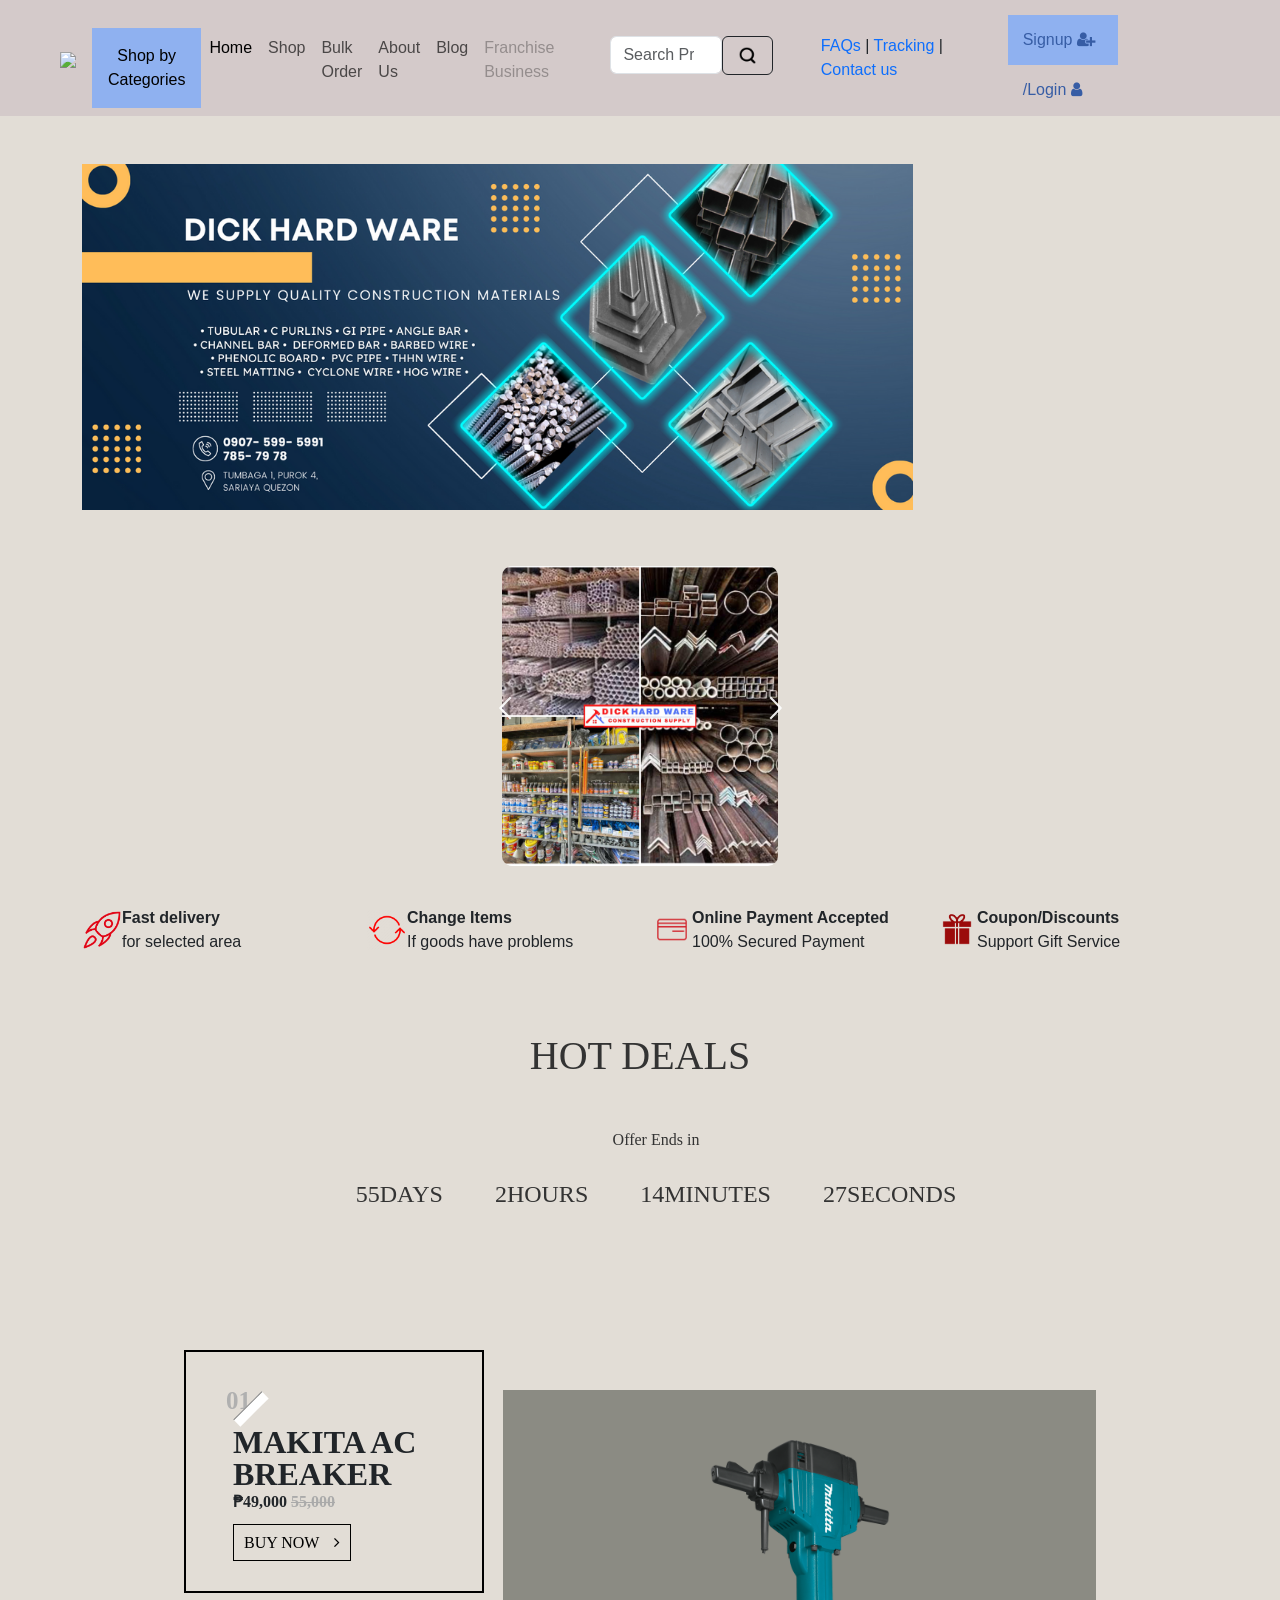
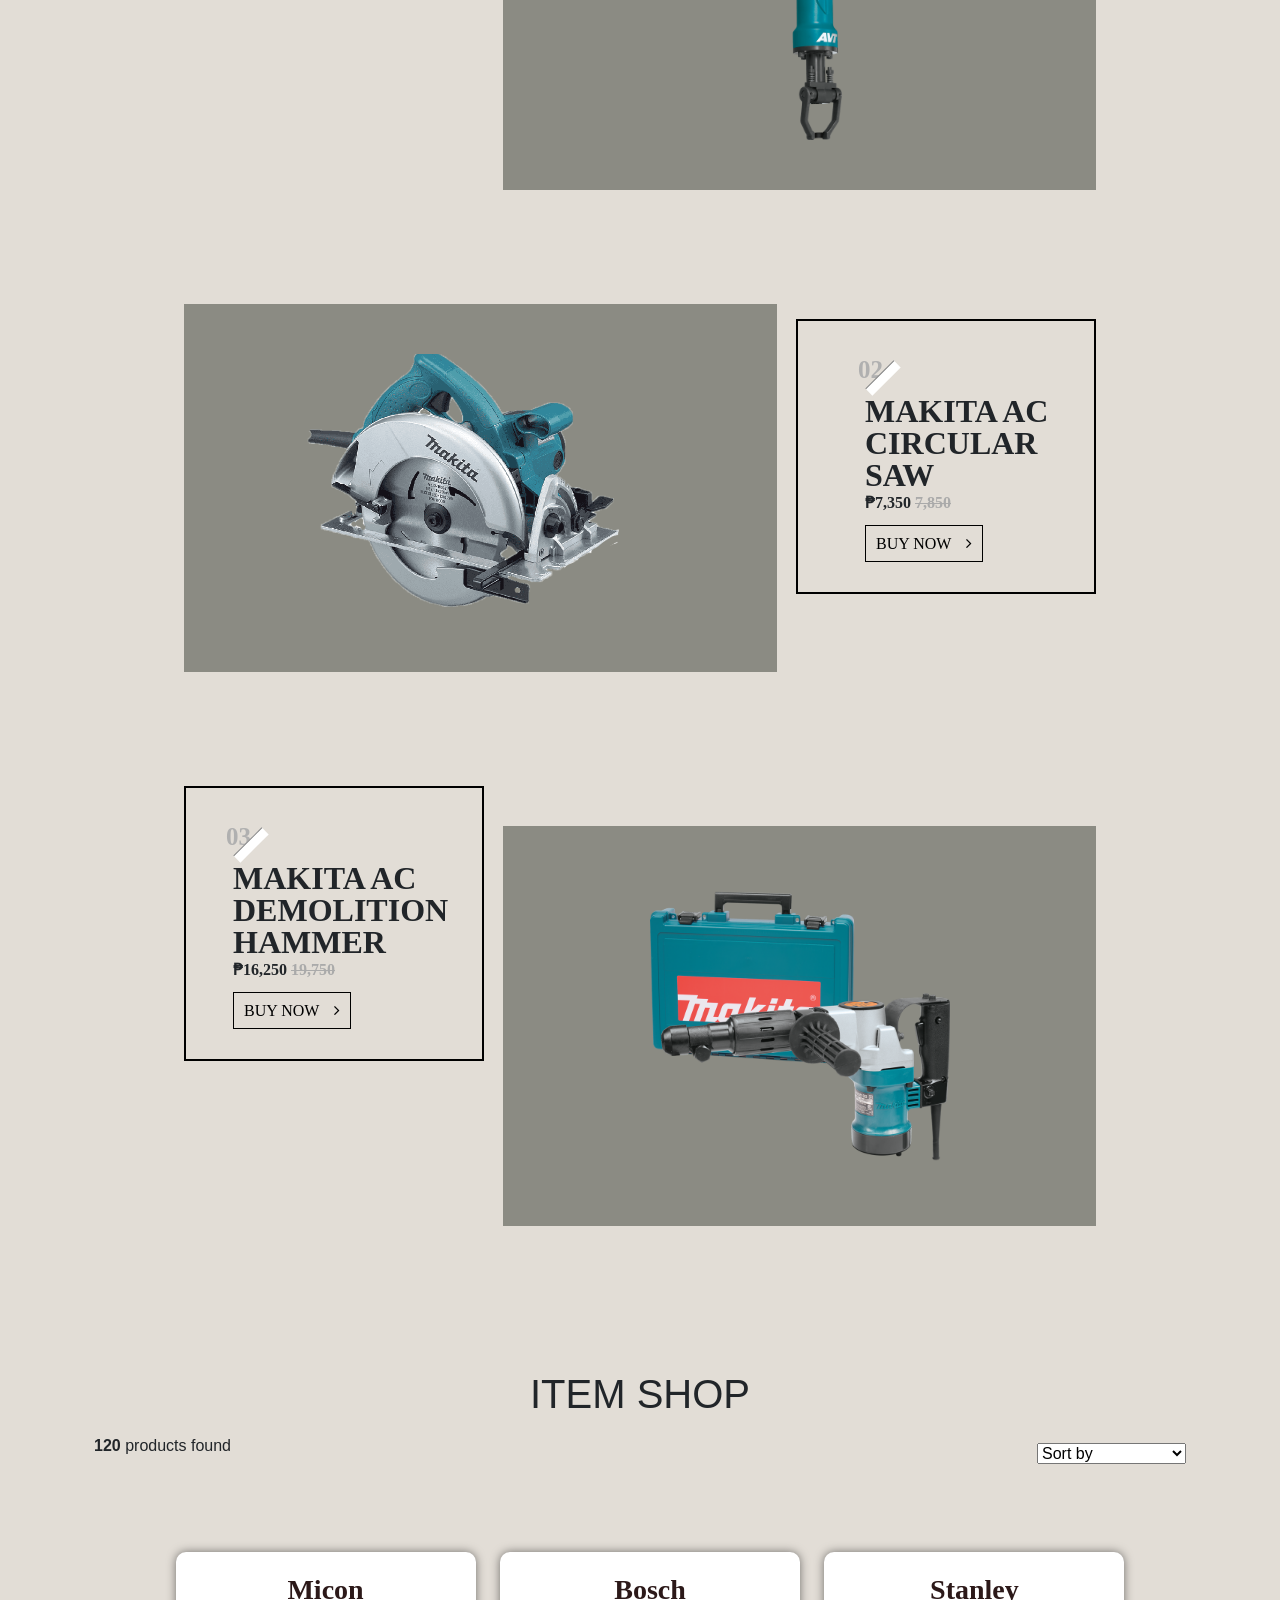
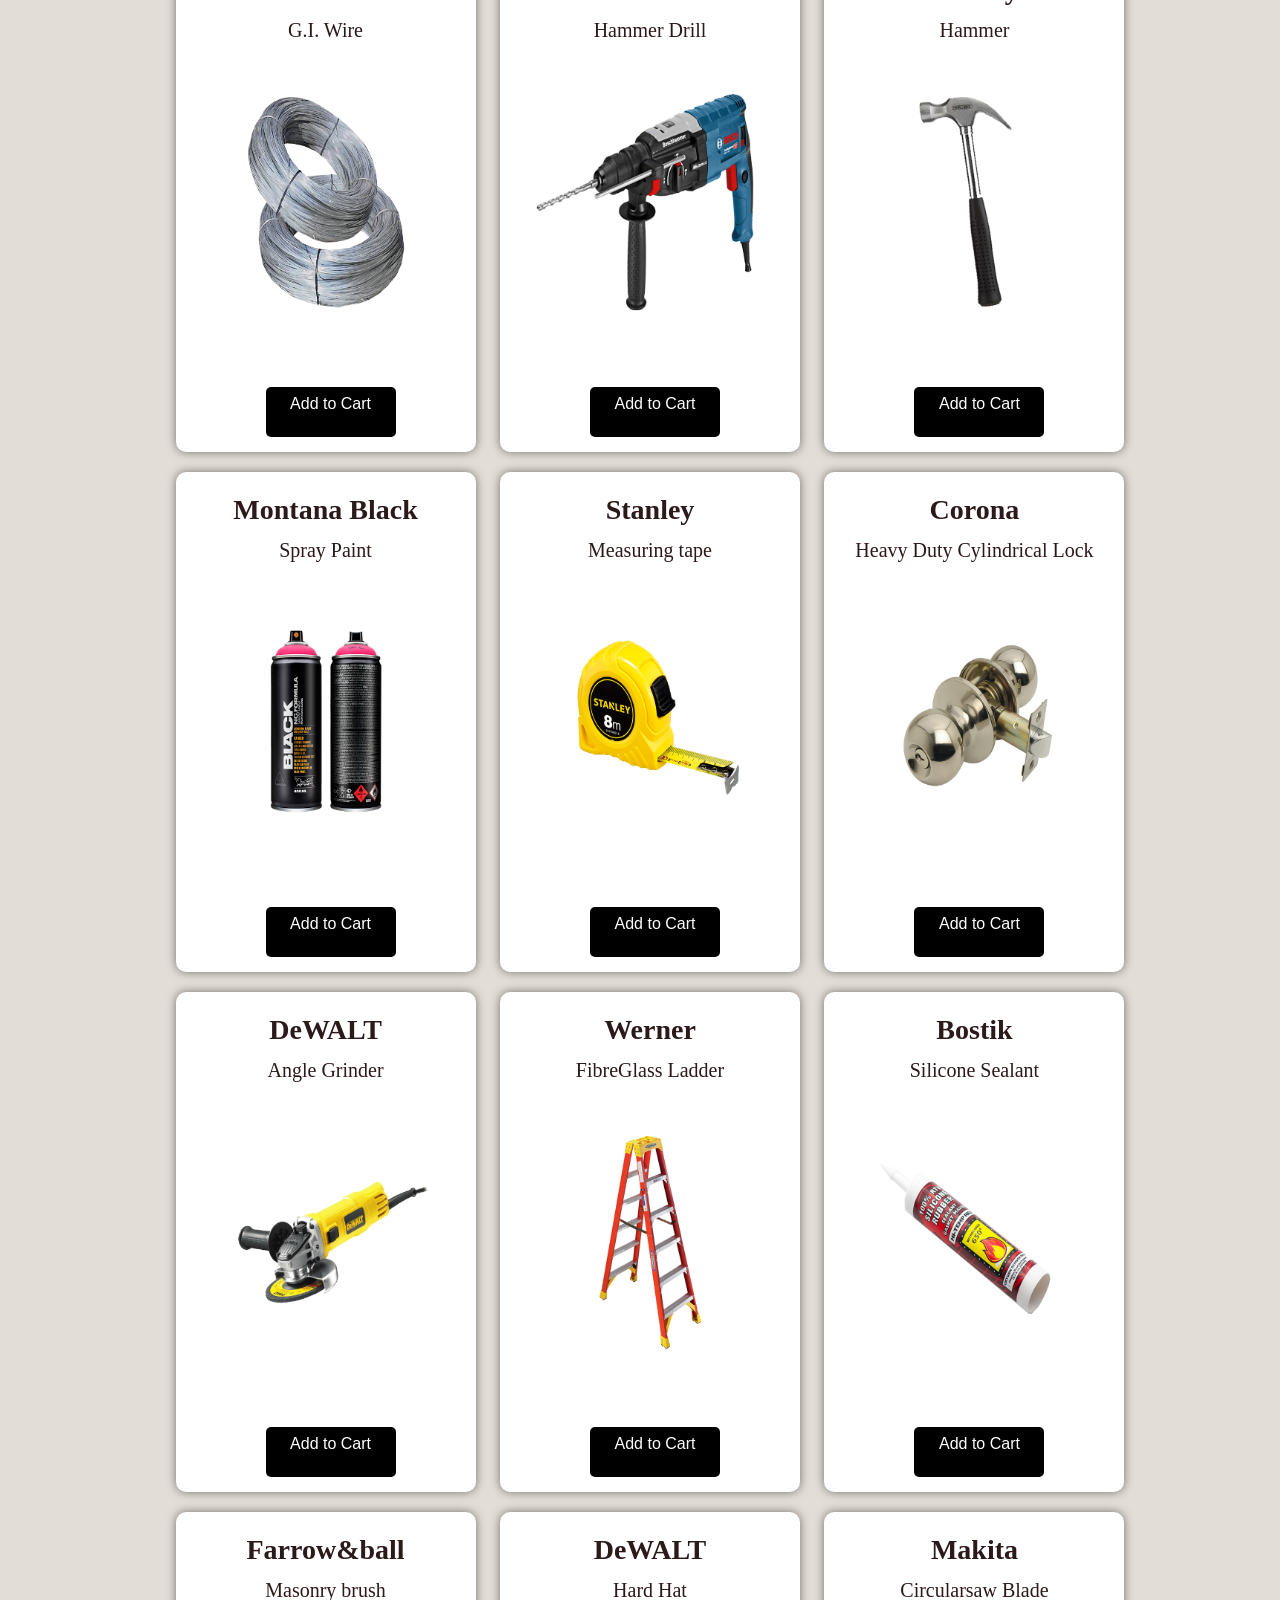
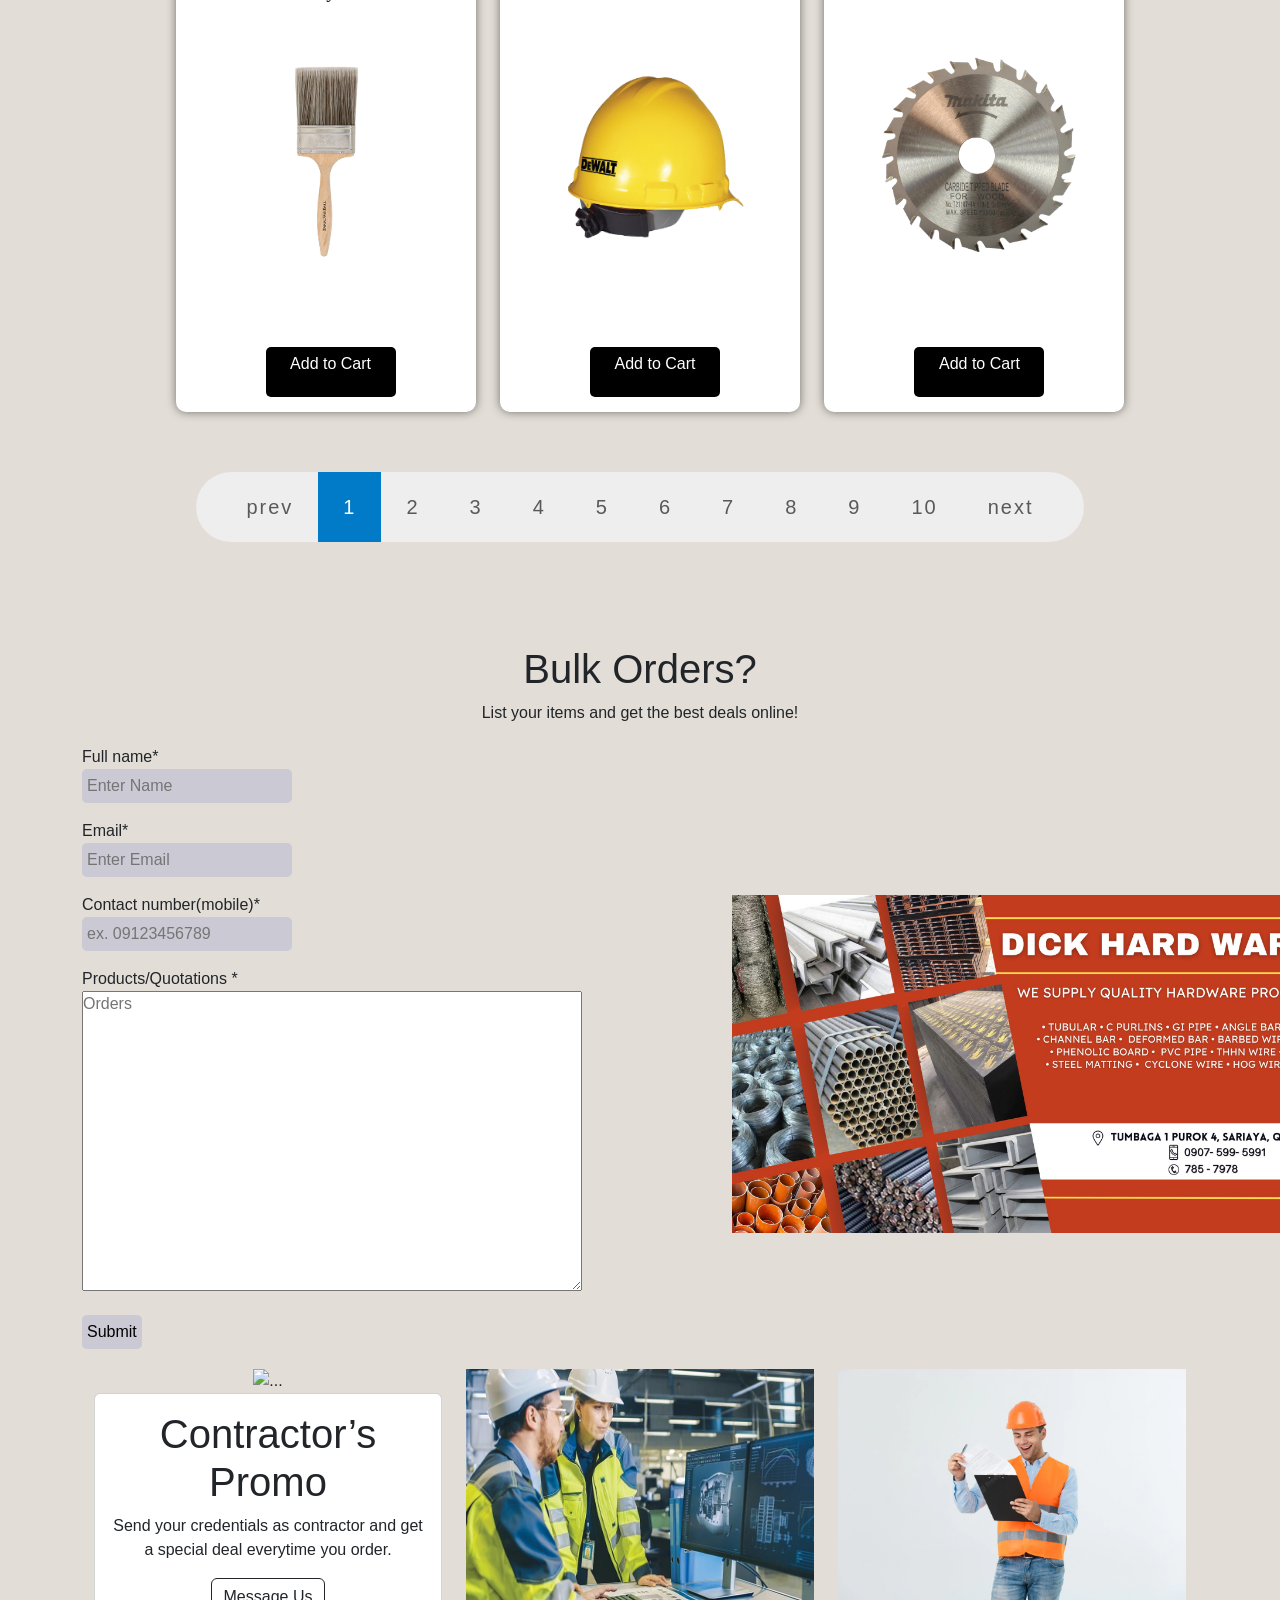
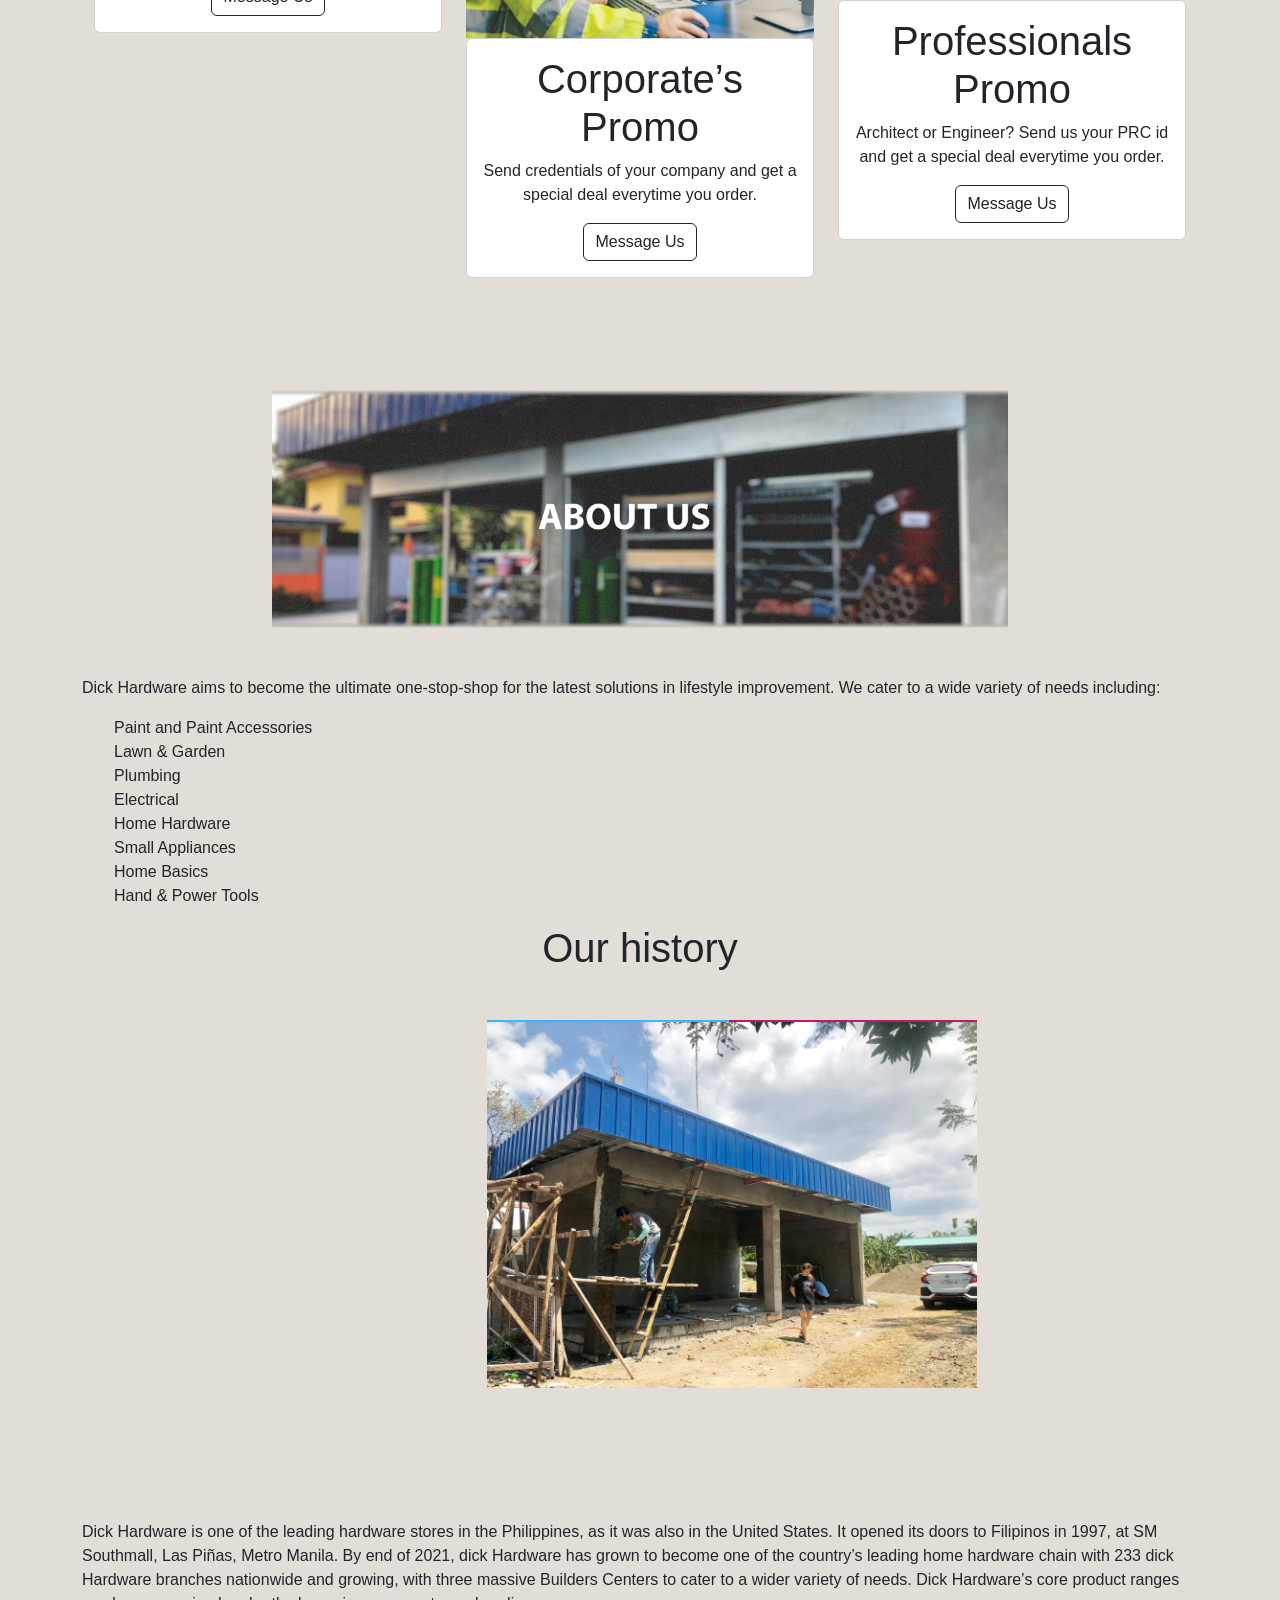
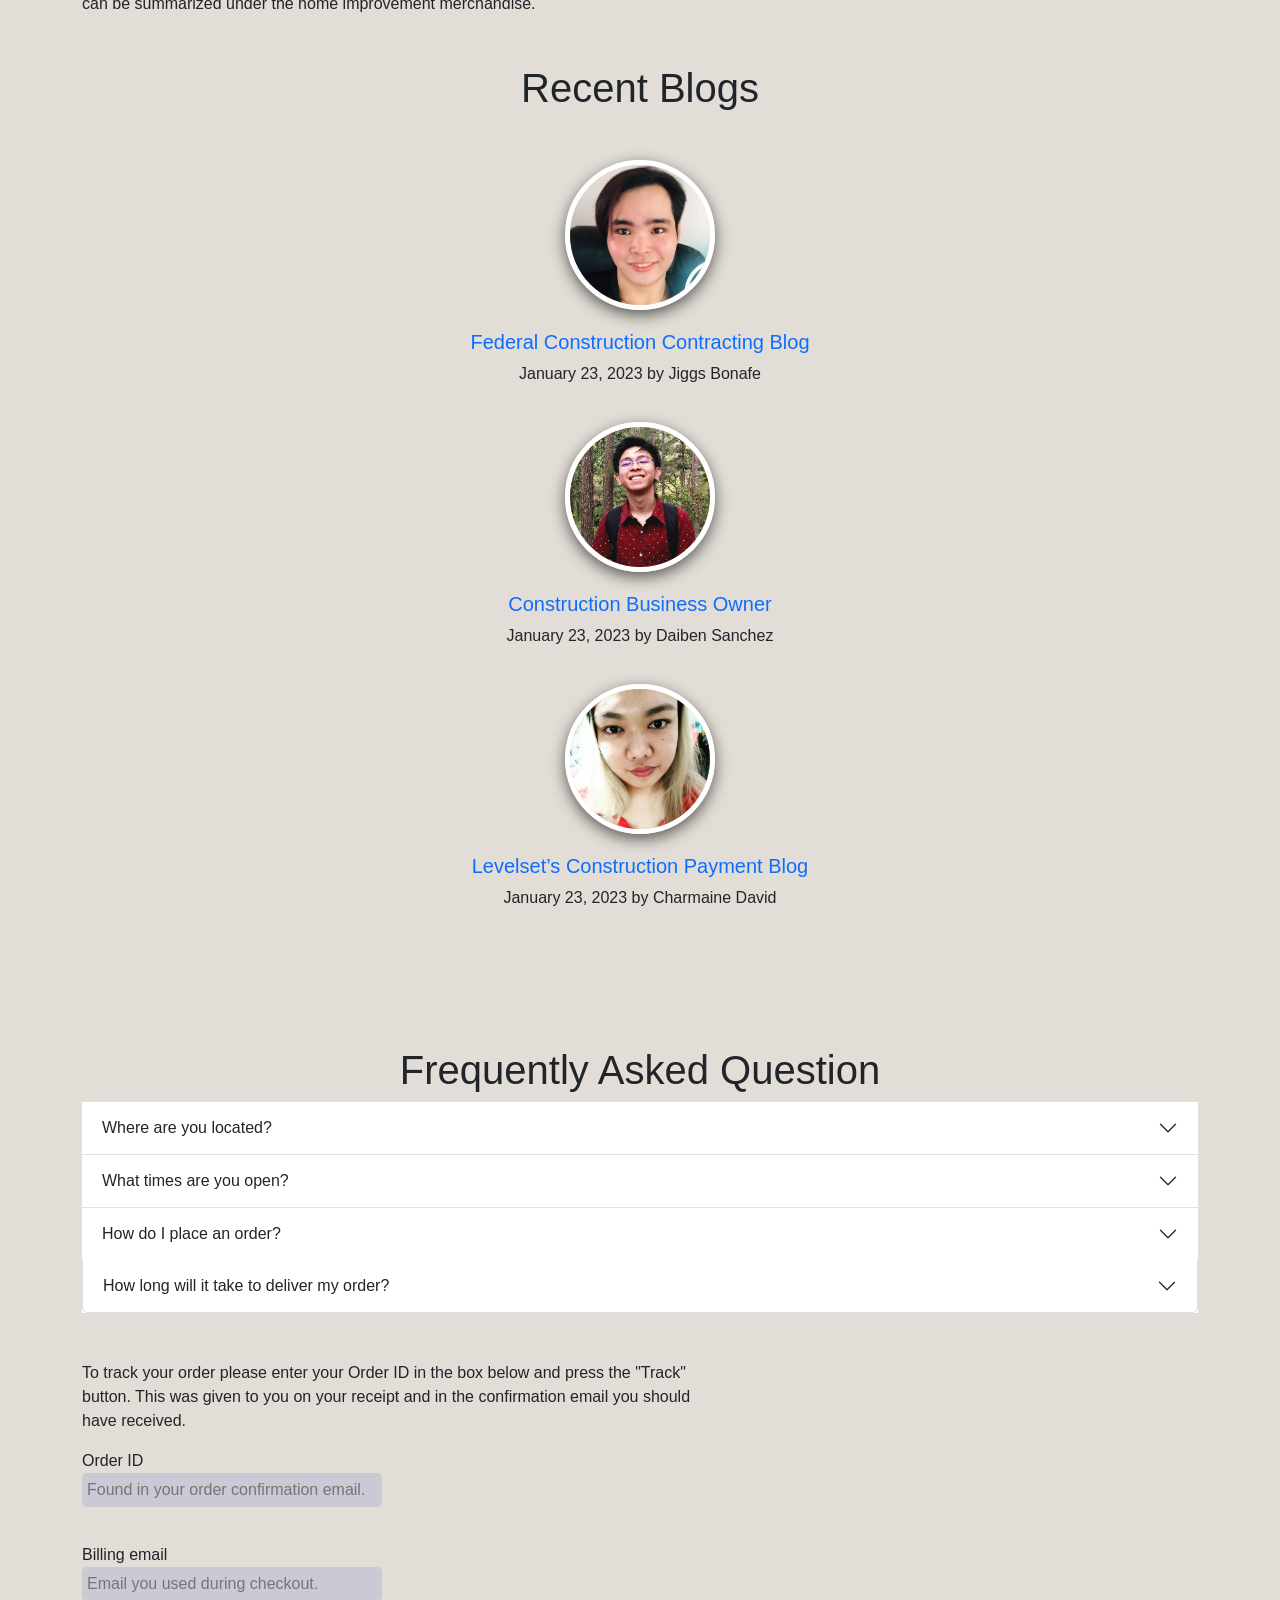
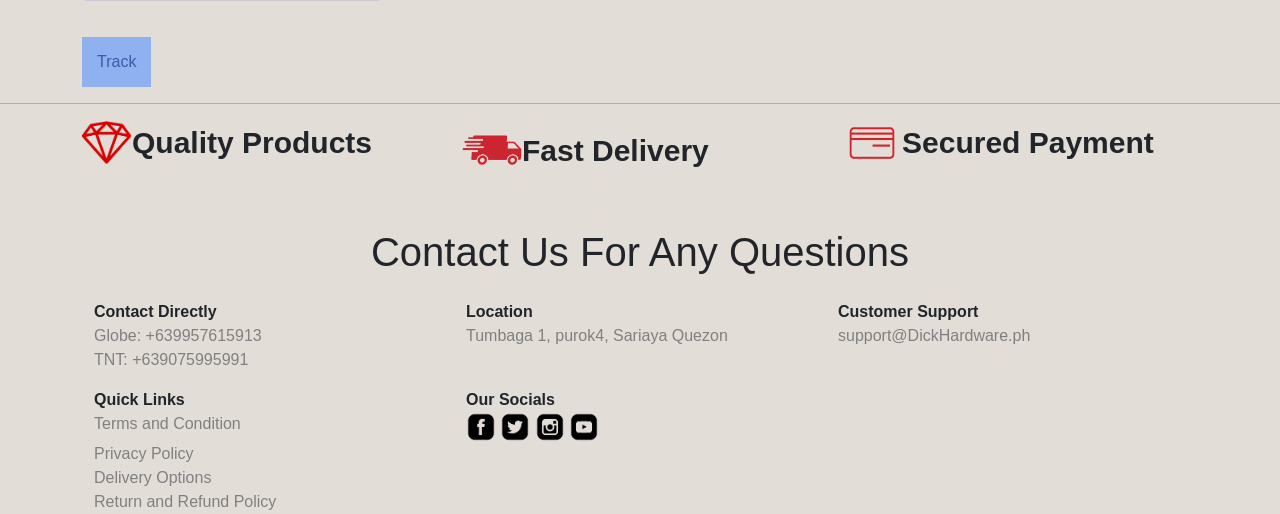
==== commit ba71caa5: "final" ====
--- a/index.html
+++ b/index.html
@@ -17,10 +17,51 @@
     <link rel="stylesheet" href="modal.css">
     <link rel="stylesheet" href="about.css">
     <link rel="stylesheet" href="itemshop.css">
+    <link rel="stylesheet" href="tae.css">
     <title>Dick Hardware</title>
 </head>
 
 <body>
+    <script type="text/javascript">
+        (function () {
+            const second = 1000,
+                minute = second * 60,
+                hour = minute * 60,
+                day = hour * 24;
+
+            let today = new Date(),
+                dd = String(today.getDate()).padStart(2, "0"),
+                mm = String(today.getMonth() + 1).padStart(2, "0"),
+                yyyy = today.getFullYear(),
+                nextYear = yyyy + 1,
+                dayMonth = "01/30/",
+                sale = dayMonth + yyyy;
+
+            today = mm + "/" + dd + "/" + yyyy;
+            if (today > sale) {
+                sale = dayMonth + nextYear;
+            }
+
+            const countDown = new Date(sale).getTime(),
+                x = setInterval(function () {
+
+                    const now = new Date().getTime(),
+                        distance = countDown - now;
+
+                    document.getElementById("days").innerText = Math.floor(distance / (day)),
+                        document.getElementById("hours").innerText = Math.floor((distance % (day)) / (hour)),
+                        document.getElementById("minutes").innerText = Math.floor((distance % (hour)) / (minute)),
+                        document.getElementById("seconds").innerText = Math.floor((distance % (minute)) / second);
+
+                    if (distance < 0) {
+                        document.getElementById("headline").innerText = "Hot deals";
+                        document.getElementById("countdown").style.display = "none";
+                        document.getElementById("content").style.display = "block";
+                        clearInterval(x);
+                    }
+                }, 0)
+        }());
+    </script>
     <nav class="navbar navbar-expand-lg sticky-top" id="navwithlogo">
         <div class="container-fluid">
             <a class="navbar-brand ms-5" href="#"><img src="photo/banner.png" style="width: 170px" /></a>
@@ -206,10 +247,22 @@
                 </table>
             </div>
             <div class="promo-wrap">
-                <div class="promo-title">
+
+
+                <div class="container timer mt-5">
                     <h1>HOT DEALS</h1>
-                    <p>Until Supplies Last</p>
-                </div>
+
+                    <div id="countdown">
+                        <ul>
+                            <li class="mt-5">Offer Ends in</li>
+                            <li id="timer"><span id="days"></span>days</li>
+                            <li id="timer"><span id="hours"></span>Hours</li>
+                            <li id="timer"><span id="minutes"></span>Minutes</li>
+                            <li id="timer"><span id="seconds"></span>Seconds</li>
+                        </ul>
+                    </div>
+                </div>
+
                 <div class="promo-list">
                     <div class="promo-template">
                         <div class="promo-image text-center">
@@ -404,11 +457,10 @@
                         <input type="radio" name="xxx2" class="btn-hide2" id="p1" checked="true">
                         <div class="BOX3">
                             <img src="items/7.png" alt="">
-                            <p> Immerse yourself in the unmistakable scents of springtime. Our award-winning Lily Eau de
-                                Toilette has bottled the sensation, blending fragrant lily of the valley with the lush
-                                aromas of
-                                the woodlands. <br> Spray it on daily after a bath or shower to make it your signature
-                                scent.
+                            <p> 710W, 10,000 rpm provides high power and speed for 100mm grinding applications. Advanced
+                                fan system provides maximum airflow prolonging motor life. Sealed toggle switch provides
+                                protection from dust and filings extending switch life. Tool-free adjustable guard
+                                allows easy positioning for left or right handed use.
                                 <br><br><strong>Price:</strong> ₱2,650
                             </p>
                         </div>
--- a/body.css
+++ b/body.css
@@ -13,10 +13,6 @@
     background-color: rgb(212, 202, 202);
 
 }
-
-
-
-
 
 #homepage :hover {
     color: #000000;
--- a/tae.css
+++ b/tae.css
@@ -0,0 +1,45 @@
+/* general styling */
+:root {
+    --smaller: .75;
+}
+
+* {
+    box-sizing: border-box;
+    margin: 0;
+    padding: 0;
+}
+
+
+.timer {
+    color: #333;
+    margin: 0 auto;
+    text-align: center;
+}
+
+
+
+#timer {
+    display: inline-block;
+    font-size: 1.5em;
+    list-style-type: none;
+    padding: 1em;
+    text-transform: uppercase;
+}
+
+
+
+
+
+@media all and (max-width: 768px) {
+    h1 {
+        font-size: calc(1.5rem * var(--smaller));
+    }
+
+    li {
+        font-size: calc(1.125rem * var(--smaller));
+    }
+
+    li span {
+        font-size: calc(3.375rem * var(--smaller));
+    }
+}
